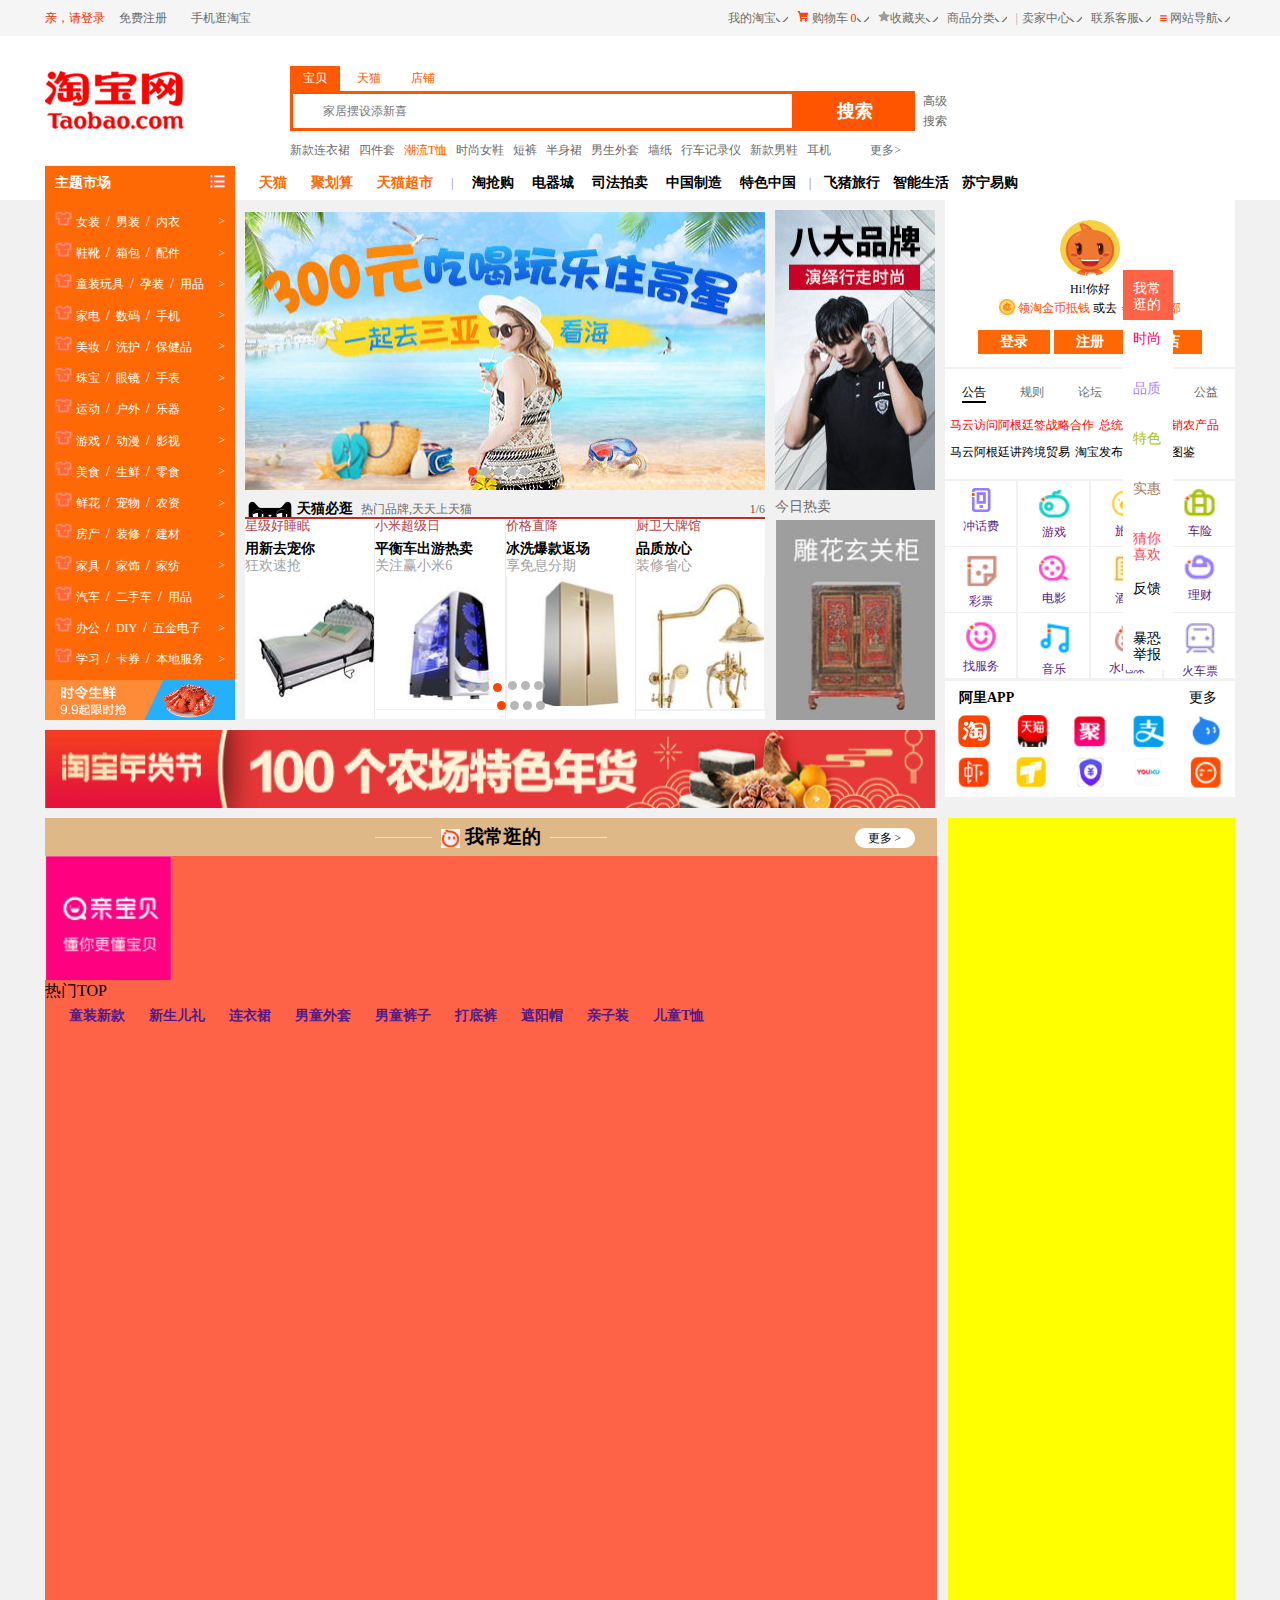
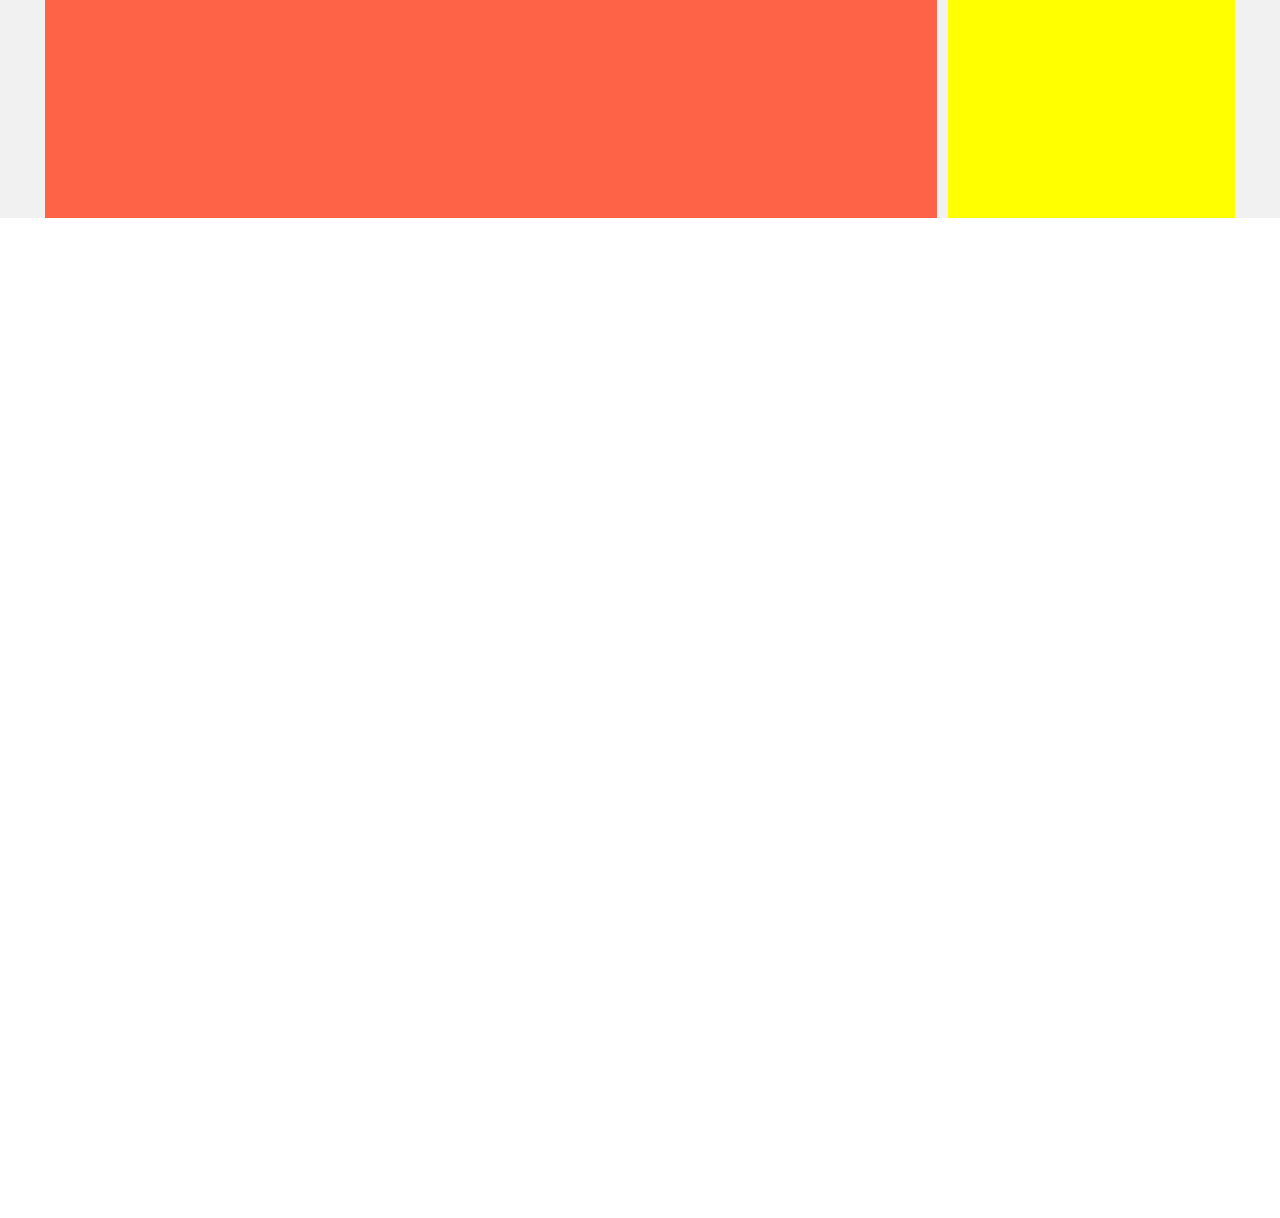
==== index.html @ 2e5c2750 "8.25更改" ====
<!DOCTYPE html>
<html lang="en">

<head>
    <meta charset="UTF-8">
    <meta content="IE=edge" http-equiv="X-UA-Compatible">
    <meta content="width=device-width, initial-scale=1.0" name="viewport">
    <title>淘宝</title>
    <link href="./css/reset.css" rel="stylesheet">
    <link href="./css/index.css" rel="stylesheet">
</head>

<body>
<!-- 头部 -->
<header>
    <!-- 上面部分 -->
    <nav class="header-top">
        <div class="main h-top">
            <div class="h-t-left">
                <a href="">
                    亲，请登录
                </a>
                <a href="">免费注册</a>
                <a href="">手机逛淘宝</a>
            </div>
            <div class="h-t-right">
                <a href="">我的淘宝<i></i></a>
                <a href="">
                    <span><img alt="" src="./images/nav-cart.png"></span>
                    购物车
                    <span class="quantity">0</span><i></i></a>
                <a href=""><span><img alt="" src="./images/nav-start.png"></span>收藏夹<i></i></a>
                <a href="">商品分类<i></i></a>
                <span>|</span>
                <a href="">卖家中心<i></i></a>
                <a href="">联系客服<i></i></a>
                <a href="">
                    <span><img alt="" src="./images/nav-ham.png"></span>
                    网站导航<i></i></a>
            </div>
        </div>
    </nav>
    <!-- 下边部分 -->
    <nav class="header-bottom">
        <div class="main h-bottom">
            <!-- 上边logo和搜索框 -->
            <div class="b-top">
                <!-- logo -->
                <div class="h-b-t-logo">
                    <h1>
                        <a href="#">
                            <img alt="" src="./images/logo.png">
                        </a>
                    </h1>
                </div>
                <!-- 搜索框 -->
                <div class="search">
                    <div class="search-top">
                        <a href="">宝贝</a>
                        <a href="">天猫</a>
                        <a href="">店铺</a>
                    </div>
                    <div class="search-middle">
                        <form action="">
                            <input name="text" placeholder="家居摆设添新喜" type="text">
                            <input name="btn" type="submit" value="搜索">
                        </form>
                        <a href="">高级搜索</a>
                    </div>
                    <!-- 快捷搜索 -->
                    <div class="search-bottom">
                        <a href="">新款连衣裙</a>
                        <a href="">四件套</a>
                        <a href="">潮流T恤</a>
                        <a href="">时尚女鞋</a>
                        <a href="">短裤</a>
                        <a href="">半身裙</a>
                        <a href="">男生外套</a>
                        <a href="">墙纸</a>
                        <a href="">行车记录仪</a>
                        <a href="">新款男鞋</a>
                        <a href="">耳机</a>
                        <a href="">更多&gt;</a>
                    </div>

                </div>
            </div>
            <!-- 分类 -->
            <div class="classify">
                <div class="theme">
                    <h2>主题市场</h2>
                    <span><img alt="" src="./images/menu-item-ham.png"></span>
                </div>
                <ul>
                    <li>天猫</li>
                    <li>聚划算</li>
                    <li>天猫超市</li>
                </ul>
                <ul>
                    <li class="stand">|</li>
                    <li>淘抢购</li>
                    <li>电器城</li>
                    <li>司法拍卖</li>
                    <li>中国制造</li>
                    <li>特色中国</li>
                </ul>
                <ul>
                    <li class="stand">|</li>
                    <li>飞猪旅行</li>
                    <li>智能生活</li>
                    <li>苏宁易购</li>
                </ul>
            </div>
        </div>
    </nav>
</header>
<!-- 主体内容 -->
<div class="container">
    <div class="main">
        <!-- 第一大块 -->
        <div class="container1">
            <!-- 左边 -->
            <div class="container1-left">
                <div class="container-left-top">
                    <div class="quickNavigation">
                        <ul>
                            <li>
                                <div>
                                    <img alt="" src="./images/menu-item-icon.png">
                                    <a href="">女装</a>
                                    <span>/</span>
                                    <a href="">男装</a>
                                    <span>/</span>
                                    <a href="">内衣</a>
                                </div>
                                <a href="">&gt;</a>
                            </li>
                            <li>
                                <div><img alt="" src="./images/menu-item-icon.png">
                                    <a href="">鞋靴</a>
                                    <span>/</span>
                                    <a href="">箱包</a>
                                    <span>/</span>
                                    <a href="">配件</a>
                                </div>
                                <a href="">&gt;</a>
                            </li>
                            <li>
                                <div>
                                    <img alt="" src="./images/menu-item-icon.png">
                                    <a href="">童装玩具</a>
                                    <span>/</span>
                                    <a href="">孕装</a>
                                    <span>/</span>
                                    <a href="">用品</a>
                                </div>
                                <a href="">&gt;</a>
                            </li>
                            <li>
                                <div>
                                    <img alt="" src="./images/menu-item-icon.png">
                                    <a href="">家电</a>
                                    <span>/</span>
                                    <a href="">数码</a>
                                    <span>/</span>
                                    <a href="">手机</a>
                                </div>
                                <a href="">&gt;</a>
                            </li>
                            <li>
                                <div>
                                    <img alt="" src="./images/menu-item-icon.png">
                                    <a href="">美妆</a>
                                    <span>/</span>
                                    <a href="">洗护</a>
                                    <span>/</span>
                                    <a href="">保健品</a>
                                </div>
                                <a href="">&gt;</a>
                            </li>
                            <li>
                                <div>
                                    <img alt="" src="./images/menu-item-icon.png">
                                    <a href="">珠宝</a>
                                    <span>/</span>
                                    <a href="">眼镜</a>
                                    <span>/</span>
                                    <a href="">手表</a>
                                </div>
                                <a href="">&gt;</a>
                            </li>
                            <li>
                                <div>
                                    <img alt="" src="./images/menu-item-icon.png">
                                    <a href="">运动</a>
                                    <span>/</span>
                                    <a href="">户外</a>
                                    <span>/</span>
                                    <a href="">乐器</a>
                                </div>
                                <a href="">&gt;</a>
                            </li>
                            <li>
                                <div>
                                    <img alt="" src="./images/menu-item-icon.png">
                                    <a href="">游戏</a>
                                    <span>/</span>
                                    <a href="">动漫</a>
                                    <span>/</span>
                                    <a href="">影视</a>
                                </div>
                                <a href="">&gt;</a>
                            </li>
                            <li>
                                <div>
                                    <img alt="" src="./images/menu-item-icon.png">
                                    <a href="">美食</a>
                                    <span>/</span>
                                    <a href="">生鲜</a>
                                    <span>/</span>
                                    <a href="">零食</a>
                                </div>
                                <a href="">&gt;</a>
                            </li>
                            <li>
                                <div>
                                    <img alt="" src="./images/menu-item-icon.png">
                                    <a href="">鲜花</a>
                                    <span>/</span>
                                    <a href="">宠物</a>
                                    <span>/</span>
                                    <a href="">农资</a>
                                </div>
                                <a href="">&gt;</a>
                            </li>
                            <li>
                                <div>
                                    <img alt="" src="./images/menu-item-icon.png">
                                    <a href="">房产</a>
                                    <span>/</span>
                                    <a href="">装修</a>
                                    <span>/</span>
                                    <a href="">建材</a>
                                </div>
                                <a href="">&gt;</a>
                            </li>
                            <li>
                                <div>
                                    <img alt="" src="./images/menu-item-icon.png">
                                    <a href="">家具</a>
                                    <span>/</span>
                                    <a href="">家饰</a>
                                    <span>/</span>
                                    <a href="">家纺</a>
                                </div>
                                <a href="">&gt;</a>
                            </li>
                            <li>
                                <div>
                                    <img alt="" src="./images/menu-item-icon.png">
                                    <a href="">汽车</a>
                                    <span>/</span>
                                    <a href="">二手车</a>
                                    <span>/</span>
                                    <a href="">用品</a>
                                </div>
                                <a href="">&gt;</a>
                            </li>
                            <li>
                                <div>
                                    <img alt="" src="./images/menu-item-icon.png">
                                    <a href="">办公</a>
                                    <span>/</span>
                                    <a href="">DIY</a>
                                    <span>/</span>
                                    <a href="">五金电子</a>
                                </div>
                                <a href="">&gt;</a>
                            </li>
                            <li>
                                <div>
                                    <img alt="" src="./images/menu-item-icon.png">
                                    <a href="">学习</a>
                                    <span>/</span>
                                    <a href="">卡券</a>
                                    <span>/</span>
                                    <a href="">本地服务</a>
                                </div>
                                <a href="">&gt;</a>
                            </li>

                        </ul>
                        <div>
                            <a href=""><img alt="" src="images/menu-bottom.png"></a>
                        </div>
                    </div>
                    <!-- 左边的轮播一大块 -->
                    <div class="c-l-t-right">
                        <!-- <div class="box1"> -->
                        <div class="carousel">
                            <a href=""><img alt="" src="./images/lunbo.png"></a>
                        </div>
                        <div class="tu1">
                            <a href="">
                                <img alt="" src="./images/tu1.png">
                            </a>
                        </div>
                        <!-- </div> -->
                        <!-- 天猫必逛 -->
                        <div class="tianmaotuijian">
                            <div class="tuijian-title">
                                <img alt="" src="./images/tianCat.gif">
                                <span>天猫必逛</span>
                                <span>热门品牌,天天上天猫</span>
                                <strong><i>1</i>/6</strong>
                            </div>
                            <ul class="ul1">
                                <li>
                                    <a href="">
                                        <div>

                                            <h3>星级好睡眠</h3>
                                            <p>用新去宠你</p>
                                            <p>狂欢速抢</p>
                                        </div>
                                        <img alt="" src="./images/lALPDhJzxUJcq6XMg8yB_129_131.png">
                                    </a>
                                </li>
                                <li>
                                    <a href="">
                                        <div>

                                            <h3>小米超级日</h3>
                                            <p>平衡车出游热卖</p>
                                            <p>关注赢小米6</p>
                                        </div>
                                        <img alt="" src="./images/lALPDhJzxUKKl0DMhsyB_129_134.png">
                                    </a>
                                </li>
                                <li>
                                    <a href="">
                                        <div>

                                            <h3>价格直降</h3>
                                            <p>冰洗爆款返场</p>
                                            <p>享免息分期</p>
                                        </div>
                                        <img alt="" src="./images/lALPDgfLSVRHyeHMg8yB_129_131.png">
                                    </a>
                                </li>
                                <li>
                                    <a href="">
                                        <div>

                                            <h3>厨卫大牌馆</h3>
                                            <p>品质放心</p>
                                            <p>装修省心</p>
                                        </div>
                                        <img alt="" src="./images/lALPDgtYx_kNZsfMh8yB_129_135.png">
                                    </a>
                                </li>
                            </ul>
                            <ul class="ul2">
                                <li></li>
                                <li></li>
                                <li></li>
                                <li></li>
                            </ul>
                        </div>
                        <!-- 今日热卖 -->
                        <div class="hot-sale">
                            <h3>今日热卖</h3>
                            <a href="">
                                <img alt="" src="./images/tu2.png">
                            </a>
                        </div>
                    </div>

                </div>
                <div class="tu3">
                    <a href="">
                        <img alt="" src="./images/taobao-year.png">
                    </a>
                </div>
            </div>
            <!-- 右边 -->
            <div class="container1-right">
                <!-- 登录注册 -->
                <div class="member">
                    <div class="avatar-wrapper">
                        <a class="member-home" href="">
                            <img alt="" src="./images/login-header.png">
                        </a>
                    </div>
                    <span class="member-nick-info">
                            Hi!<strong class="member-nick">你好</strong>
                        </span>
                    <p class="member-tjb">
                        <a class="h" href="">
                            <span class="tbh-icon"><img alt="" src="./images/gold-money.png"></span>领淘金币抵钱
                        </a>
                        <span>或去</span>
                        <a class="h club" href="//vip.taobao.com">会员俱乐部</a>
                    </p>
                    <div class="member-ft">
                        <a href="">登录</a>
                        <a href="">注册</a>
                        <a href="">开店</a>
                    </div>
                </div>
                <!-- 公告 -->
                <div class="tbh-notice">
                    <ul>
                        <li><a href="">公告</a></li>
                        <li><a href="">规则</a></li>
                        <li><a href="">论坛</a></li>
                        <li><a href="">安全</a></li>
                        <li><a href="">公益</a></li>
                    </ul>
                    <p><a href="">马云访问阿根廷签战略合作</a><a href="">总统里亲自推销农产品</a></p>
                    <p><a href="">马云阿根廷讲跨境贸易</a><a href="">淘宝发布空巢青年图鉴</a></p>
                </div>
                <!-- 快捷图标 -->
                <div>
                    <ul class="conve-list">
                        <li>
                            <a href="">
                                <img alt="" src="./images/phone.png">
                                <p>冲话费</p>
                            </a>
                        </li>
                        <li>
                            <a href="">
                                <img alt="" src="./images/lALPD4BhuYreDAMeIw_35_30.png">
                                <p>游戏</p>
                            </a>
                        </li>
                        <li>
                            <a href="">
                                <img alt="" src="./images/lALPD2eDQwl3XsodIg_34_29.png">
                                <p>旅游</p>
                            </a>
                        </li>
                        <li>
                            <a href="">
                                <img alt="" src="./images/lALPD3IrvvfGVM0dIg_34_29.png">
                                <p>车险</p>
                            </a>
                        </li>
                        <li>
                            <a href="">
                                <img alt="" src="./images/lALPD2eDQwlwjAIhIA_32_33.png">
                                <p>彩票</p>
                            </a>
                        </li>
                        <li>
                            <a href="">
                                <img alt="" src="./images/lALPD26eQFMEXsgeIw_35_30.png">
                                <p>电影</p>
                            </a>
                        </li>
                        <li>
                            <a href="">
                                <img alt="" src="./images/lALPD2sQwa45VMweHA_28_30.png">
                                <p>酒店</p>
                            </a>
                        </li>
                        <li>
                            <a href="">
                                <img alt="" src="./images/lALPD3W5PZyKjAUbIQ_33_27.png">
                                <p>理财</p>
                            </a>
                        </li>
                        <li>
                            <a href="">
                                <img alt="" src="./images/lALPD3zUOuYeXskgIQ_33_32.png">
                                <p>找服务</p>
                            </a>
                        </li>
                        <li>
                            <a href="">
                                <img alt="" src="./images/lALPD3zUOuYZ1MsjIA_32_35.png">
                                <p>音乐</p>
                            </a>
                        </li>
                        <li>
                            <a href="">
                                <img alt="" src="./images/lALPD2eDQwlwjAQiGQ_25_34.png">
                                <p>水电煤</p>
                            </a>
                        </li>
                        <li>
                            <a href="">
                                <img alt="" src="./images/lALPD3W5PZ99vUslIg_34_37.png">
                                <p>火车票</p>
                            </a>
                        </li>
                    </ul>
                    <!-- </div> -->
                    <div class="ali-app">
                        <div class="ali-app-title">
                            <h3>阿里APP</h3>
                            <a href="">更多</a>
                        </div>
                        <ul>
                            <li><a href=""><img alt="" src="./images/app-logo.png"></a></li>
                            <li><a href=""><img alt="" src="./images/lALPD3lGvEQ9aYIoLA_44_40.png"></a></li>
                            <li><a href=""><img alt="" src="./images/lALPD2sQwbEle0srKg_42_43.png"></a></li>
                            <li><a href=""><img alt="" src="./images/lALPD4PvODKSdrIpKw_43_41.png"></a></li>
                            <li><a href=""><img alt="" src="./images/lALPD3W5PZ926YUoKQ_41_40.png"></a></li>
                            <li><a href=""><img alt="" src="./images/lALPD2eDQwxe-00sKw_43_44.png"></a></li>
                            <li><a href=""><img alt="" src="./images/lALPD4BhuY3L9rQrLA_44_43.png"></a></li>
                            <li><a href=""><img alt="" src="./images/lALPD3zUOukD6YQsMQ_49_44.png"></a></li>
                            <li><a href=""><img alt="" src="./images/lALPD3Irvvqye04vMA_48_47.png"></a></li>
                            <li><a href=""><img alt="" src="./images/lALPD26eQFXrdrUqKw_43_42.png"></a></li>
                        </ul>

                    </div>
                </div>
            </div>
        </div>
        <!-- 第二大块 -->
        <div class="container2">
            <!-- 左边 -->
            <div class="conainer2-left">
                <!-- 第一小块 -->
                <div class="patch1">
                    <!-- 头部 -->
                    <div class="container2-title">
                        <h3><img alt="" src="./images/i-shopping-icon.png">
                            我常逛的
                        </h3><a href="">更多<span>&gt;</span></a>
                    </div>
                    <!-- 分类 -->
                    <div class="classify">
                        <div>
                            <!-- 左边 -->
                            <div class="classif-left">
                                <div><a href=""><img alt="" src="images/lALPD3lGvESQNqd8fg_126_124.png"></a></div>
                                <div>
                                    <h3>热门TOP</h3>
                                    <ul>
                                        <li><a href="">童装新款</a></li>
                                        <li><a href="">新生儿礼</a></li>
                                        <li><a href="">连衣裙</a></li>
                                        <li><a href="">男童外套</a></li>
                                        <li><a href="">男童裤子</a></li>
                                        <li><a href="">打底裤</a></li>
                                        <li><a href="">遮阳帽</a></li>
                                        <li><a href="">亲子装</a></li>
                                        <li><a href="">儿童T恤</a></li>
                                        <li><a href=""></a></li>
                                    </ul>
                                </div>
                            </div>
                        </div>
                        <div></div>
                        <div></div>
                        <div></div>
                    </div>
                </div>
            </div>
            <div class="container2-right">

            </div>
        </div>
    </div>
</div>
<!-- 页尾 -->
<footer>
    <div class="main">

    </div>
</footer>
<ul class="sticky">
    <li><a href="">我常逛的</a>
    </li>
    <li><a href="">时尚</a>
    </li>
    <li><a href="">品质</a>
    </li>
    <li><a href="">特色</a>
    </li>
    <li><a href="">实惠</a>
    </li>
    <li><a href="">猜你喜欢</a>
    </li>
    <li><a href="">反馈</a>
    </li>
    <li><a href="">暴恐举报</a>
    </li>
</ul>
</body>

</html>
---- css/index.css ----
/* 通用样式 */
.main {
    width: 1190px;
    margin: auto;
}

a {
    text-decoration: none;
}

input {
    margin: 0;
    padding: 0;
}

input:focus {
    outline: none;
    border: 0;
}

/* -----------------------------头部开始------------------------- */
header {
    width: 100%;
    height: 200px;
    /* background-color: tomato; */
}

/* 头部导航中的上面部分 */
header .header-top {
    width: 100%;
    height: 36px;
    background-color: #f5f5f5;
    /* 下边框 */
    /* border-bottom: 1px solid; */
    box-sizing: border-box;
}

header .header-top .h-top {
    display: flex;
    justify-content: space-between;
    /* align-items: center; */
}

/* 左边 */
header .header-top .h-top .h-t-left {
    height: 36px;
}

header .header-top .h-top a {
    display: inline-block;
    height: 36px;
    line-height: 36px;
    color: #6c6c6c;
    font-size: 12px;
}

header .header-top .h-top .h-t-left > a:nth-of-type(1) {
    color: #f22e00;
    padding-right: 10px;
}

header .header-top .h-top .h-t-left > a:nth-of-type(2) {
    padding-right: 20px;
}

/* 右边 */
.h-t-right > a {
    /* clear: both; */
    margin-right: 5px;
}

.h-t-right a > i {
    /* padding-right: 15px; */
    display: inline-block;
    width: 9px;
    height: 6px;
    position: relative;
    overflow: hidden;
    padding-left: 3px;

}

.h-t-right a > i::after {
    content: '◇';
    display: inline-block;
    font-size: 22px;
    position: absolute;
    right: -2px;
    top: -19px;
}

.h-t-right > span {
    font-size: 12px;
    color: #a8a4a4;
}

.quantity {
    color: #f22e00;
}

/* 下边部分 */
.header-bottom {
    width: 100%;
    height: 164px;
    background-color: #fff;
}

/* 上边logo和搜索框 */
.b-top {
    height: 130px;
    width: 100%;
    display: flex;
    align-items: center;
}

.h-b-t-logo {
    margin-right: 104px;

}

.h-b-t-logo > h1 {
    font-size: 0;
}

/* 搜索框 */
.search {
    padding-top: 30px;
    height: 100%;
    box-sizing: border-box;
}

/* 分类 */
.search-top > a {
    display: inline-block;
    width: 50px;
    height: 25px;
    color: #ff5902;
    font-size: 12px;
    text-align: center;
    line-height: 25px;
}

.search-top > a:first-child {
    background-color: #ff5902;
    color: #fff;
}

.search-middle {
    display: flex;
    margin-bottom: 10px;
}

.search-middle > form {
    width: 625px;
    height: 40px;
    box-sizing: border-box;
    display: flex;
}

.search-middle > form > input:first-of-type {
    width: 505px;
    height: 40px;
    border: 3px solid #ff5500;
    box-sizing: border-box;
    padding: 0 50px 0 30px;
    font-size: 12px;

}

.search-middle form > input:last-of-type {
    width: 120px;
    height: 40px;
    background-color: #ff5500;
    border: none;
    color: #fff;
    font-size: 18px;
    font-weight: bold;
}

.search-middle > a {
    width: 40px;
    height: 40px;
    display: inline-block;
    text-align: center;
    line-height: 20px;
    color: #6c6c6c;
    font-size: 12px;
    padding: 0 3px;
    box-sizing: border-box;
}

/* 快捷搜索 */
.search-bottom {
    width: 625px;

}

.search-bottom > a {
    font-size: 12px;
    margin-right: 5px;
    color: #6c6c6c;

}

.search-bottom > a:nth-child(3) {
    color: #ff5500;
}

.search-bottom > a:last-child {
    margin-left: 30px;
    margin-right: 0;

}

/* 分类 */
.classify {
    height: 34px;
    display: flex;
}

.classify ul {
    display: flex;
    line-height: 34px;
    font-size: 14px;
    font-weight: bold;

}

.theme {
    height: 100%;
    width: 190px;
    background-color: #ff6905;
    display: flex;
    justify-content: space-between;
    padding: 0 10px;
    box-sizing: border-box;
    line-height: 34px;
}

.theme > h2 {
    color: #fff;
    font-size: 14px;
    font-weight: bold;
}

.classify ul:first-of-type > li {
    color: #ff6905;
    font-size: 14px;
    font-weight: bold;
    margin-left: 24px;
    /* line-height: 34px; */
}

.classify ul:nth-of-type(2) > li {
    margin-left: 18px;
}

.stand {
    font-size: 12px;
    color: #a8a4a4;
}

.classify ul:nth-of-type(3) > li {
    margin-left: 13px;
}

/* -----------------------------头部结束------------------------- */


/* -----------------------------主体内容开始------------------------- */
.container {
    width: 100%;
    height: 100%;
    background-color: #f1f1f1;

}

/* 第一大块 */
.container1 {
    width: 100%;
    /* background-color: tomato; */
    height: 608px;
    display: flex;
    justify-content: space-between;
    margin-bottom: 10px;

}

.container-left-top {
    width: 100%;
    display: flex;
}

/* 左边 */
.container1-left {
    /* margin-right: 10px; */
    box-sizing: border-box;
    width: 900px;
    height: 100%;
    /* background-color: blanchedalmond; */
}

/* 左边上面一大块  */
/* 左边快捷导航 */
.quickNavigation {
    width: 190px;
    height: 520px;
}

.quickNavigation > ul {
    height: 480px;
    width: 100%;
    display: flex;
    flex-direction: column;
    justify-content: space-evenly;
    background-color: #ff6905;

}

.quickNavigation > ul li {
    width: 100%;
    height: 20px;
    line-height: 20px;
    padding: 0 10px;
    display: flex;
    justify-content: space-between;
    align-items: center;
    box-sizing: border-box;

}

.quickNavigation > ul li a {
    color: #fff;
    font-size: 12px;
    line-height: 20px;
}

.quickNavigation > ul li span {
    color: #fff;
    font-size: 14px;
    padding: 0 2px;
}

.quickNavigation > ul li div img {
    line-height: 20px;
}

.quickNavigation > div {
    width: 100%;
    height: 40px;
}

.quickNavigation > div img {
    width: 100%;
    height: 100%;
}

.c-l-t-right {
    padding-top: 10px;
    width: 710px;
    display: flex;
    justify-content: space-evenly;
    align-content: space-between;
    flex-wrap: wrap;
    /* height: ; */
}

/* 轮播图 */
.carousel {
    width: 520px;
    height: 280px;
}

.carousel img {
    width: 520px;
    height: 280px;
}

.tu1 {
    width: 160px;
    height: 280px;
}

.tu1 img {
    width: 100%;
    height: 100%;
}

/* 天猫必逛 */
.tianmaotuijian {
    width: 520px;
    height: 220px;
    position: relative;
    /* background-color: aquamarine; */
}

.tuijian-title {
    border-bottom: 2px solid #c12c26;
    box-sizing: border-box;
    font-size: 12px;
    line-height: 14px;
    color: #6c6c6c;
}

.tuijian-title img {
    vertical-align: bottom;
}

.tuijian-title > span:first-of-type {
    font-size: 14px;
    line-height: 16px;
    color: black;
    font-weight: 600;
    padding-right: 5px;
}

.tuijian-title strong {
    float: right;
    line-height: 19px;
}

.tuijian-title strong > i {
    color: #c12c26;
}

.tianmaotuijian .ul1 {
    width: 100%;
    height: 200px;
    /* background-color: aquamarine; */
    display: flex;
}

.tianmaotuijian .ul1 li {

    flex: 1;
    border-right: 1px solid #ebebeb;
    background-color: #ffffff;
}

.tianmaotuijian .ul1 li > div {
    padding-top: 10px;
    padding-left: 10px;
}

.tianmaotuijian .ul1 li:last-child {
    border-right: 0;
}

.tianmaotuijian .ul1 li a h3 {
    color: #af4147;
    padding-bottom: 10px;
    font-size: 13px;
}

.tianmaotuijian .ul1 li a p:nth-of-type(1) {
    font-size: 14px;
    color: black;
    font-weight: 600;
}

.tianmaotuijian .ul1 li a p:nth-of-type(2) {
    font-size: 14px;
    line-height: 20px;
    color: #a1a1a1;
}

.ul2 {
    display: flex;
    position: absolute;
    bottom: 10px;
    left: 48%;
}

.ul2 > li {
    width: 9px;
    height: 9px;
    background-color: #b7b7b7;
    border-radius: 50%;
    margin: 0 2px;
}

.ul2 > li:first-child {
    background-color: #ff4400;
}

.hot-sale {
    width: 160px;
    height: 220px;
    /* background-color: yellow; */
}

.hot-sale h3 {
    font-size: 14px;
    color: #6c6c6c;
    margin-bottom: 6px;
}

.hot-sale img {
    width: 160px;
    height: 200px;
}

.tu3 {
    margin-top: 10px;
    height: 78px;
    width: 890px;
}

.tu3 > a img {
    font-size: 0;
    height: 100%;
    width: 890px;
}

/* 右边 */
.container-right {
    margin-top: 10px;
    width: 290px;
    height: 100%;
}

.member {
    width: 100%;
    height: 167px;
    background-color: #fff;
    display: flex;
    flex-direction: column;
    align-items: center;
    padding-top: 20px;
    box-sizing: border-box;
}

.avatar-wrapper {
    width: 60px;
    height: 60px;
    overflow: hidden;
    border-radius: 50%;
    margin-bottom: 5px;
}

.member-nick-info {
    display: block;
    height: 17px;
    line-height: 17px;
    font-size: 12px;
}

.member-nick {
    font-weight: 400;
}

.member-tjb {
    height: 17px;
    line-height: 17px;
}

.member-tjb .h {
    font-size: 12px;
    color: #ff5000;
}

.tbh-icon {
    line-height: 17px;
    vertical-align: middle;
    padding-right: 3px;
}

.member-tjb > span {
    font-size: 12px;
}

/* 登录注册按钮 */
.member-ft {
    height: 40px;
    overflow: hidden;
    margin-top: 15px;
}

.member-ft > a {
    width: 72px;
    background-color: #ff6704;
    display: inline-block;
    height: 24px;
    text-align: center;
    line-height: 24px;
    font-size: 14px;
    color: #fff;
    font-weight: bold;
}

.tbh-notice {
    margin: 2px 0;
    width: 100%;
    background-color: #fff;
    height: 110px;
    box-sizing: border-box;

}

.tbh-notice ul {
    height: 24px;
    overflow: hidden;
    display: flex;
    justify-content: space-around;
    line-height: 24px;
    padding: 10px 0;
}

.tbh-notice ul a {
    color: #6c6c6c;
    font-size: 12px;
}

.tbh-notice ul li:nth-child(1) {
    border-bottom: 2px solid;

}

.tbh-notice ul li:nth-child(1) > a {
    color: black;
}

.tbh-notice > p {
    width: 100%;
    height: 21px;
    padding: 3px 0;
    overflow: hidden;
}

.tbh-notice > p a {
    font-size: 12px;
    padding-left: 5px;
    color: black;
}

.tbh-notice > p:nth-of-type(1) a {
    color: red;
}

/* .clearfix {
    width: 100%;
    height: 200px;
} */
.conve-list {
    display: flex;
    flex-wrap: wrap;
    box-sizing: border-box;
    margin-bottom: 2px;
}

.conve-list li {
    width: 71px;
    height: 65px;
    box-sizing: border-box;
    margin: 0 2px 1px 0;
    vertical-align: middle;
    background-color: #fff;
}

.conve-list li:nth-child(4),
.conve-list li:nth-child(8),
.conve-list li:nth-child(12) {
    margin-right: 0;
}

.conve-list li > a {
    display: inline-block;
    width: 71px;
    height: 100%;
    text-align: center;
    font-size: 12px;
    /* display: flex; */
    /* vertical-align: middle; */
}

.conve-list li > a img {
    /* margin: auto; */
    padding-top: 7px;

}

.conve-list li > a p {
    line-height: 25px;
}

/* 阿里app */
.ali-app {
    width: 100%;
    height: 116px;
    background-color: #fff;
}

.ali-app-title {
    padding: 10px 18px 10px 14px;
    display: flex;
    justify-content: space-between;
    font-size: 14px;
    font-weight: bold;
}

.ali-app-title > a {
    color: black;
    font-weight: normal;
}

.ali-app > ul {
    display: flex;
    flex-wrap: wrap;
}

.ali-app > ul li {
    width: 58px;
    margin-bottom: 9px;
    /* box-sizing: border-box; */
}

.ali-app > ul li a {
    display: block;
    width: 58px;
    text-align: center;
}

.ali-app > ul li img {
    width: 32px;
    height: 32px;
    vertical-align: middle;
}

/* -----------------------------主体内容结束------------------------- */
/* 固定定位 */
.sticky {
    position: fixed;
    top: 270px;
    right: -43px;
    width: 200px;
    height: 400px;
    float: right;
}

.sticky li {
    width: 50px;
    height: 50px;
    background-color: #fff;
    padding: 10px;
    box-sizing: border-box;
}

.sticky li a {
    font-size: 14px;
    /*color: ;*/
}

.sticky li:first-child {
    background-color: tomato;

}

.sticky li:first-child > a {
    color: #fff;

}

.sticky li:nth-child(2) > a {
    color: #ff0064;
}

.sticky li:nth-child(3) > a {
    color: #b082fb;
}

.sticky li:nth-child(4) > a {
    color: #a8c001;
}

.sticky li:nth-child(5) > a {
    color: #a2745b;
}

.sticky li:nth-child(6) > a {
    color: #ff444f;
}

.sticky li:nth-child(7) > a {
    color: black;
}

.sticky li:nth-child(8) > a {
    color: black;
}


/* 第二大块 */
.container2 {
    width: 100%;
    display: flex;
    height: 1000px;
}

.conainer2-left {
    width: 900px;
    height: 100%;
    background-color: tomato;
    margin-right: 11px;
    box-sizing: border-box;
}

.container2-right {
    width: 290px;
    height: 100%;
    background-color: yellow;
    box-sizing: border-box;
}

/* 第二大块头部共同样式 */
.container2-title {
    height: 38px;
    width: 100%;
    line-height: 38px;
    background-color: burlywood;
    position: relative;
    box-sizing: border-box;
}

.container2-title > h3 {
    text-align: center;
    font-size: 19px;
    font-weight: bold;
    position: relative;
    /* vertical-align: middle; */
    /* display: block; */
}

.container2-title img {
    vertical-align: middle;
}

.container2-title > a {
    width: 60px;
    height: 20px;
    background-color: #fff;
    position: absolute;
    top: 25%;
    right: 22px;
    border-radius: 10px;
    color: black;
    text-align: center;
    font-size: 12px;
    line-height: 20px;
}

.container2-title > a span {
    padding-left: 2px;
}

.container2-title h3::after {
    content: "";
    display: block;
    width: 57px;
    /* height: 1px; */
    border-bottom: 1px solid #e7e7e7;
    position: absolute;
    right: 330px;
    top: 19px;

}

.container2-title h3::before {
    content: "";
    display: block;
    width: 57px;
    /* height: 1px; */
    border-bottom: 1px solid #e7e7e7;
    position: absolute;
    left: 330px;
    top: 19px;

}


/* -----------------------------页尾开始------------------------- */

footer {
    height: 1000px;
}

/* -----------------------------页尾结束------------------------- */
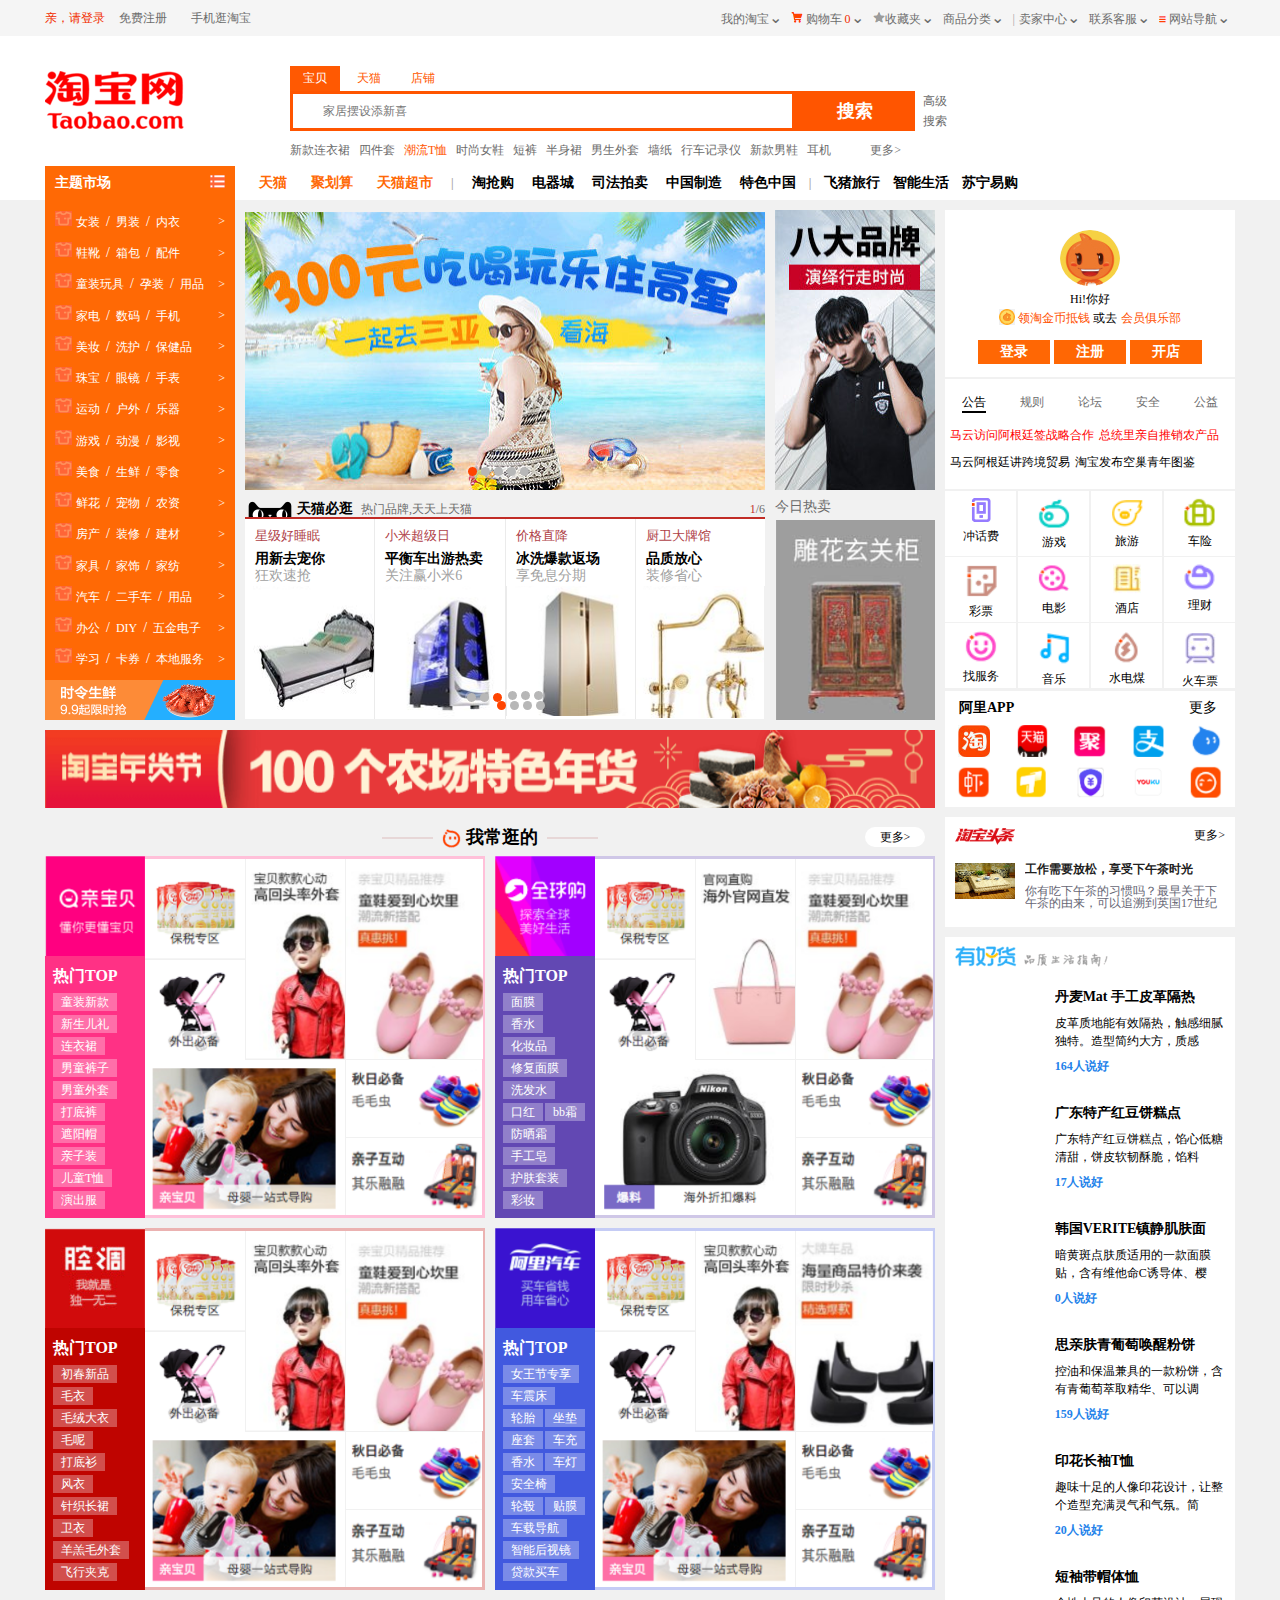
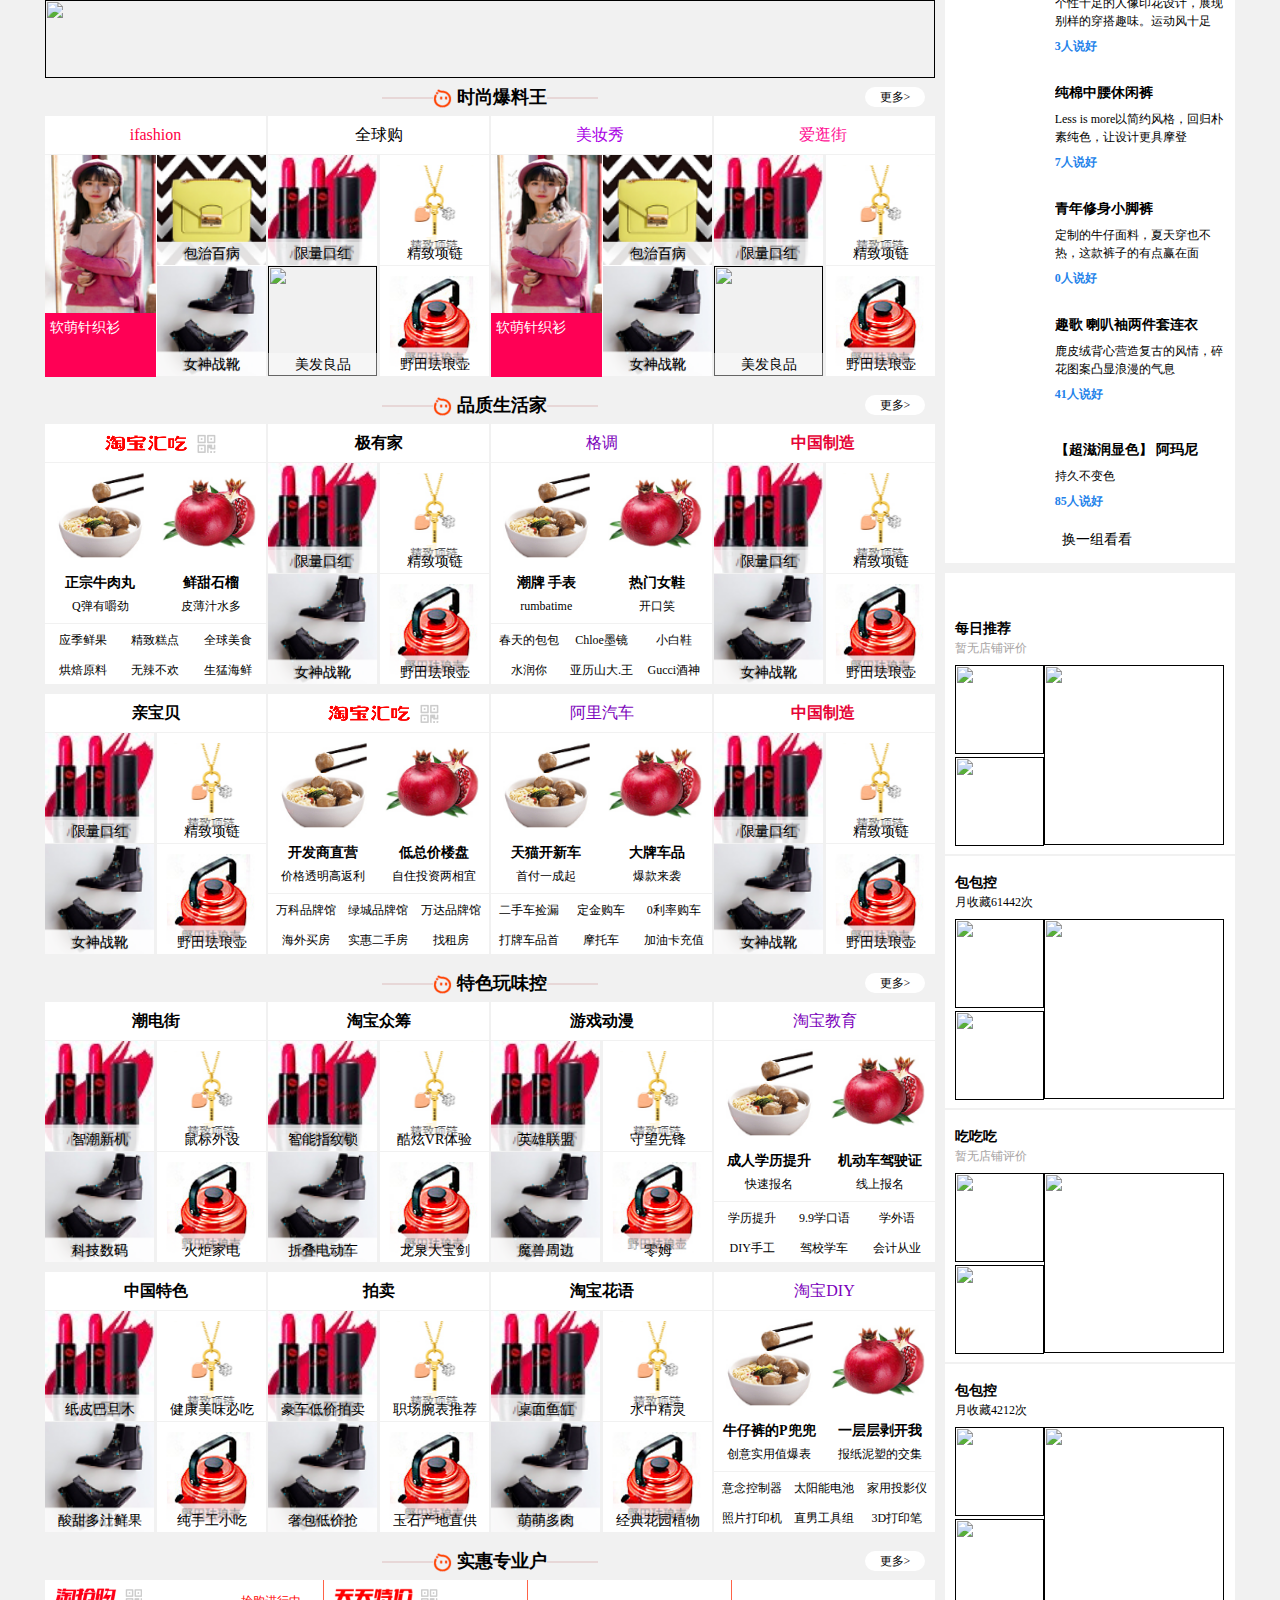
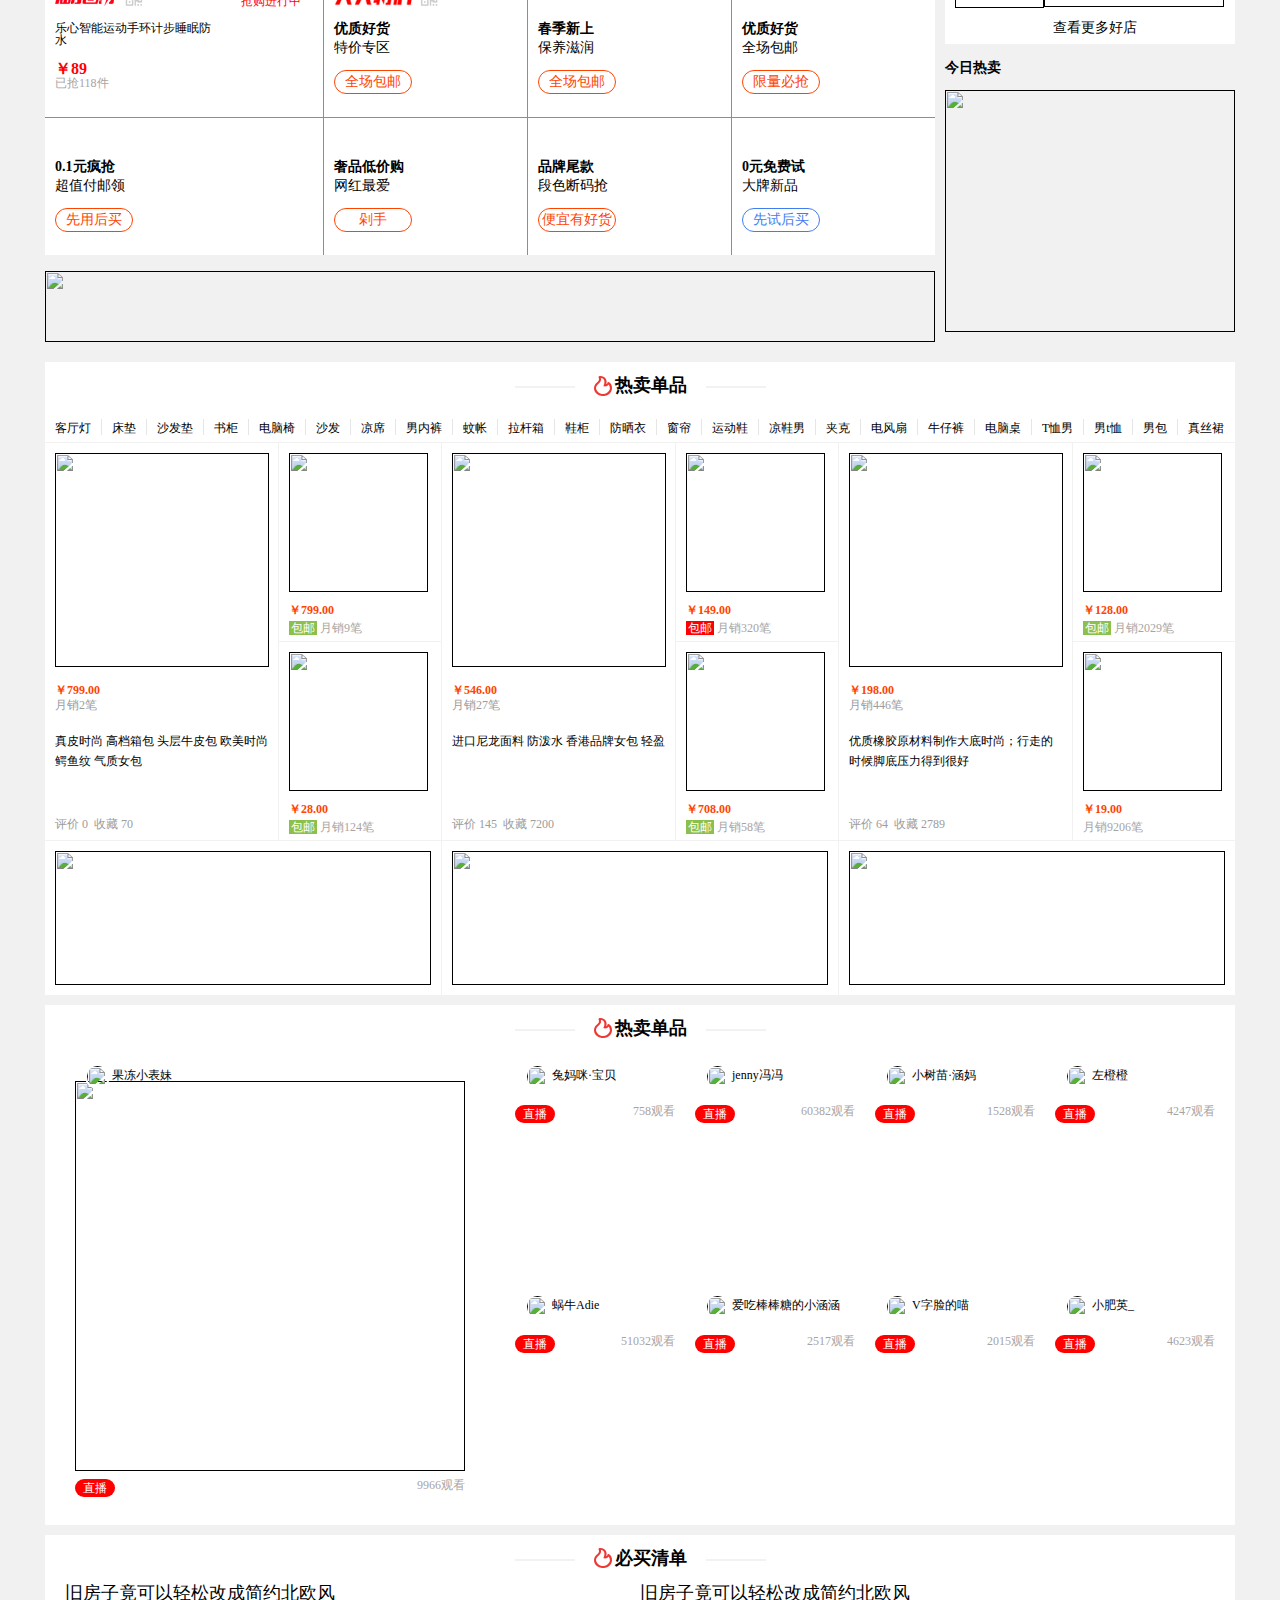
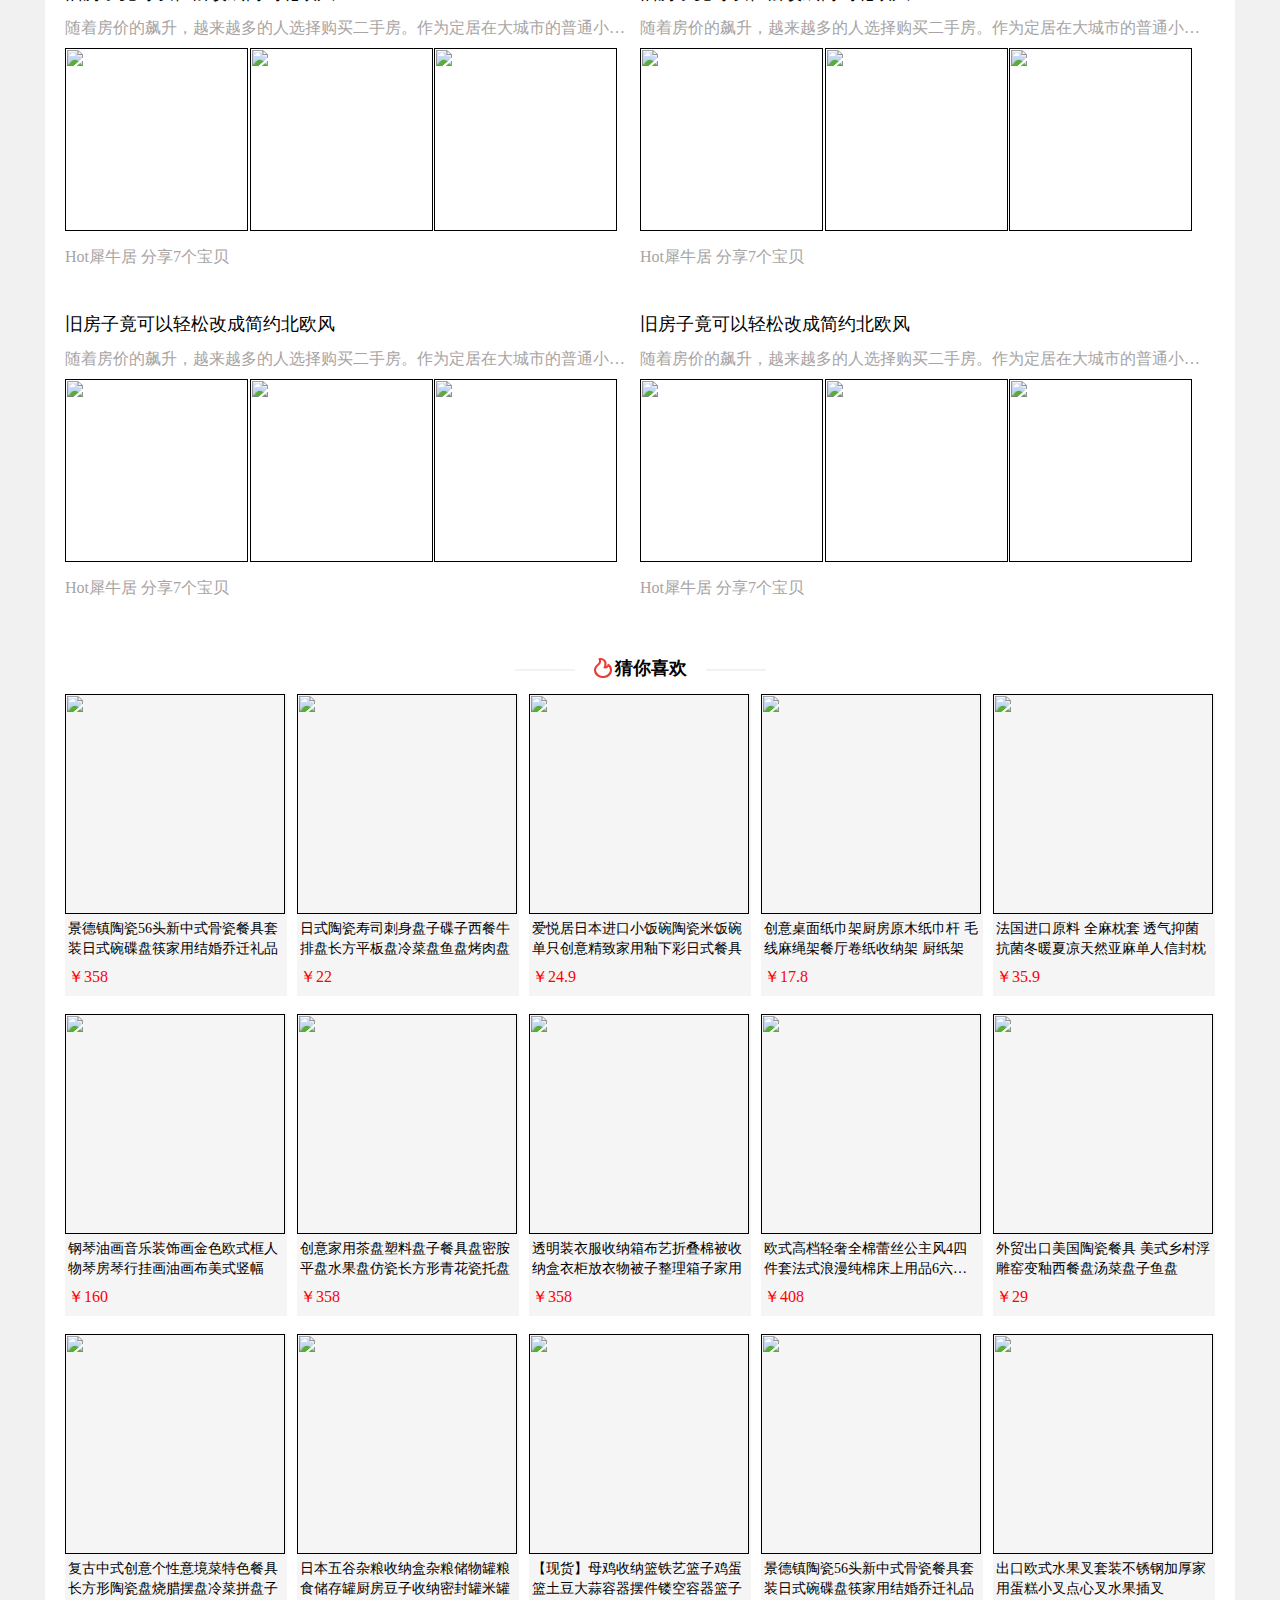
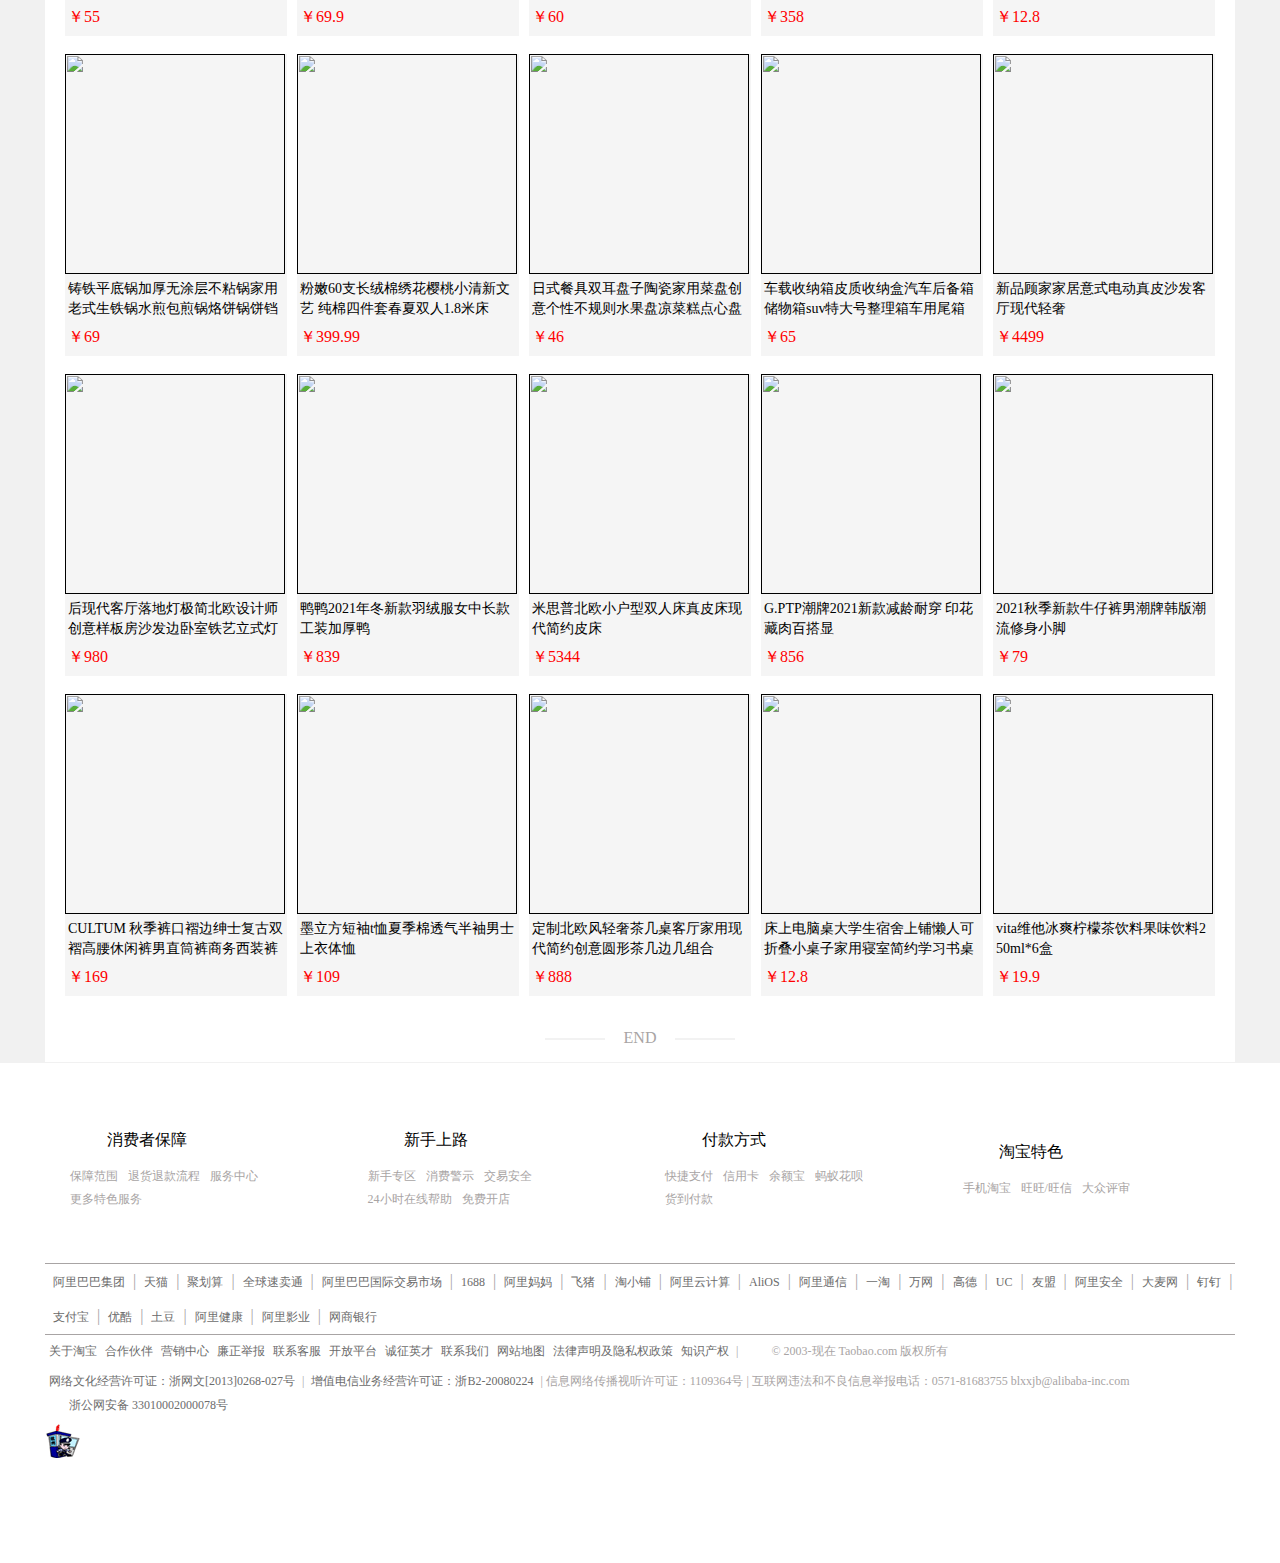
==== commit 2a75dfa9: "更新了lovo文件夹内容" ====
--- a/index.html
+++ b/index.html
@@ -6,6 +6,7 @@
     <meta content="IE=edge" http-equiv="X-UA-Compatible">
     <meta content="width=device-width, initial-scale=1.0" name="viewport">
     <title>淘宝</title>
+    <link rel="stylesheet" href="./图标/iconfont.css">
     <link href="./css/reset.css" rel="stylesheet">
     <link href="./css/index.css" rel="stylesheet">
 </head>
@@ -115,481 +116,2673 @@
     </nav>
 </header>
 <!-- 主体内容 -->
-<div class="container">
-    <div class="main">
-        <!-- 第一大块 -->
-        <div class="container1">
-            <!-- 左边 -->
-            <div class="container1-left">
-                <div class="container-left-top">
-                    <div class="quickNavigation">
+<div class="content">
+    <div class="container">
+
+        <div class="main">
+            <!--第一大块-->
+            <div class="container1">
+                <!-- 左边部分开始 -->
+                <div class="container-left">
+                    <!-- 第一块 -->
+                    <div class="container-one">
+                        <div class="container-left1">
+                            <!-- 主题市场快捷导航开始 -->
+                            <div class="quickNavigation">
+                                <ul>
+                                    <li>
+                                        <div>
+                                            <img alt="" src="./images/menu-item-icon.png">
+                                            <a href="">女装</a>
+                                            <span>/</span>
+                                            <a href="">男装</a>
+                                            <span>/</span>
+                                            <a href="">内衣</a>
+                                        </div>
+                                        <a href="">&gt;</a>
+                                    </li>
+                                    <li>
+                                        <div><img alt="" src="./images/menu-item-icon.png">
+                                            <a href="">鞋靴</a>
+                                            <span>/</span>
+                                            <a href="">箱包</a>
+                                            <span>/</span>
+                                            <a href="">配件</a>
+                                        </div>
+                                        <a href="">&gt;</a>
+                                    </li>
+                                    <li>
+                                        <div>
+                                            <img alt="" src="./images/menu-item-icon.png">
+                                            <a href="">童装玩具</a>
+                                            <span>/</span>
+                                            <a href="">孕装</a>
+                                            <span>/</span>
+                                            <a href="">用品</a>
+                                        </div>
+                                        <a href="">&gt;</a>
+                                    </li>
+                                    <li>
+                                        <div>
+                                            <img alt="" src="./images/menu-item-icon.png">
+                                            <a href="">家电</a>
+                                            <span>/</span>
+                                            <a href="">数码</a>
+                                            <span>/</span>
+                                            <a href="">手机</a>
+                                        </div>
+                                        <a href="">&gt;</a>
+                                    </li>
+                                    <li>
+                                        <div>
+                                            <img alt="" src="./images/menu-item-icon.png">
+                                            <a href="">美妆</a>
+                                            <span>/</span>
+                                            <a href="">洗护</a>
+                                            <span>/</span>
+                                            <a href="">保健品</a>
+                                        </div>
+                                        <a href="">&gt;</a>
+                                    </li>
+                                    <li>
+                                        <div>
+                                            <img alt="" src="./images/menu-item-icon.png">
+                                            <a href="">珠宝</a>
+                                            <span>/</span>
+                                            <a href="">眼镜</a>
+                                            <span>/</span>
+                                            <a href="">手表</a>
+                                        </div>
+                                        <a href="">&gt;</a>
+                                    </li>
+                                    <li>
+                                        <div>
+                                            <img alt="" src="./images/menu-item-icon.png">
+                                            <a href="">运动</a>
+                                            <span>/</span>
+                                            <a href="">户外</a>
+                                            <span>/</span>
+                                            <a href="">乐器</a>
+                                        </div>
+                                        <a href="">&gt;</a>
+                                    </li>
+                                    <li>
+                                        <div>
+                                            <img alt="" src="./images/menu-item-icon.png">
+                                            <a href="">游戏</a>
+                                            <span>/</span>
+                                            <a href="">动漫</a>
+                                            <span>/</span>
+                                            <a href="">影视</a>
+                                        </div>
+                                        <a href="">&gt;</a>
+                                    </li>
+                                    <li>
+                                        <div>
+                                            <img alt="" src="./images/menu-item-icon.png">
+                                            <a href="">美食</a>
+                                            <span>/</span>
+                                            <a href="">生鲜</a>
+                                            <span>/</span>
+                                            <a href="">零食</a>
+                                        </div>
+                                        <a href="">&gt;</a>
+                                    </li>
+                                    <li>
+                                        <div>
+                                            <img alt="" src="./images/menu-item-icon.png">
+                                            <a href="">鲜花</a>
+                                            <span>/</span>
+                                            <a href="">宠物</a>
+                                            <span>/</span>
+                                            <a href="">农资</a>
+                                        </div>
+                                        <a href="">&gt;</a>
+                                    </li>
+                                    <li>
+                                        <div>
+                                            <img alt="" src="./images/menu-item-icon.png">
+                                            <a href="">房产</a>
+                                            <span>/</span>
+                                            <a href="">装修</a>
+                                            <span>/</span>
+                                            <a href="">建材</a>
+                                        </div>
+                                        <a href="">&gt;</a>
+                                    </li>
+                                    <li>
+                                        <div>
+                                            <img alt="" src="./images/menu-item-icon.png">
+                                            <a href="">家具</a>
+                                            <span>/</span>
+                                            <a href="">家饰</a>
+                                            <span>/</span>
+                                            <a href="">家纺</a>
+                                        </div>
+                                        <a href="">&gt;</a>
+                                    </li>
+                                    <li>
+                                        <div>
+                                            <img alt="" src="./images/menu-item-icon.png">
+                                            <a href="">汽车</a>
+                                            <span>/</span>
+                                            <a href="">二手车</a>
+                                            <span>/</span>
+                                            <a href="">用品</a>
+                                        </div>
+                                        <a href="">&gt;</a>
+                                    </li>
+                                    <li>
+                                        <div>
+                                            <img alt="" src="./images/menu-item-icon.png">
+                                            <a href="">办公</a>
+                                            <span>/</span>
+                                            <a href="">DIY</a>
+                                            <span>/</span>
+                                            <a href="">五金电子</a>
+                                        </div>
+                                        <a href="">&gt;</a>
+                                    </li>
+                                    <li>
+                                        <div>
+                                            <img alt="" src="./images/menu-item-icon.png">
+                                            <a href="">学习</a>
+                                            <span>/</span>
+                                            <a href="">卡券</a>
+                                            <span>/</span>
+                                            <a href="">本地服务</a>
+                                        </div>
+                                        <a href="">&gt;</a>
+                                    </li>
+
+                                </ul>
+                                <div>
+                                    <a href=""><img alt="" src="images/menu-bottom.png"></a>
+                                </div>
+                            </div>
+                            <!-- 主题市场快捷导航结束 -->
+                            <!-- 轮播图一大块开始 -->
+                            <div class="c-l-t-right">
+                                <!-- <div class="box1"> -->
+                                <div class="carousel">
+                                    <a href=""><img alt="" src="./images/lunbo.png"></a>
+                                </div>
+                                <div class="tu1">
+                                    <a href="">
+                                        <img alt="" src="./images/tu1.png">
+                                    </a>
+                                </div>
+                                <!-- </div> -->
+                                <!-- 天猫必逛 -->
+                                <div class="tianmaotuijian">
+                                    <div class="tuijian-title">
+                                        <img alt="" src="./images/tianCat.gif">
+                                        <span>天猫必逛</span>
+                                        <span>热门品牌,天天上天猫</span>
+                                        <strong><i>1</i>/6</strong>
+                                    </div>
+                                    <ul class="ul1">
+                                        <li>
+                                            <a href="">
+                                                <div>
+                                                    <h3>星级好睡眠</h3>
+                                                    <p>用新去宠你</p>
+                                                    <p>狂欢速抢</p>
+                                                </div>
+                                                <img alt="" src="./images/lALPDhJzxUJcq6XMg8yB_129_131.png">
+                                            </a>
+                                        </li>
+                                        <li>
+                                            <a href="">
+                                                <div>
+
+                                                    <h3>小米超级日</h3>
+                                                    <p>平衡车出游热卖</p>
+                                                    <p>关注赢小米6</p>
+                                                </div>
+                                                <img alt="" src="./images/lALPDhJzxUKKl0DMhsyB_129_134.png">
+                                            </a>
+                                        </li>
+                                        <li>
+                                            <a href="">
+
+                                                <div>
+                                                    <h3>价格直降</h3>
+                                                    <p>冰洗爆款返场</p>
+                                                    <p>享免息分期</p>
+                                                </div>
+                                                <img alt="" src="./images/lALPDgfLSVRHyeHMg8yB_129_131.png">
+                                            </a>
+                                        </li>
+                                        <li>
+                                            <a href="">
+                                                <div>
+                                                    <h3>厨卫大牌馆</h3>
+                                                    <p>品质放心</p>
+                                                    <p>装修省心</p>
+                                                </div>
+                                                <img alt="" src="./images/lALPDgtYx_kNZsfMh8yB_129_135.png">
+                                            </a>
+                                        </li>
+                                    </ul>
+                                    <ul class="ul2">
+                                        <li></li>
+                                        <li></li>
+                                        <li></li>
+                                        <li></li>
+                                    </ul>
+                                </div>
+                                <!-- 今日热卖 -->
+                                <div class="hot-sale">
+                                    <h3>今日热卖</h3>
+                                    <a href="">
+                                        <img alt="" src="./images/tu2.png">
+                                    </a>
+                                </div>
+                            </div>
+                            <!-- 轮播图一大块结束 -->
+                        </div>
+                        <!-- 第一块下边的图片开始 -->
+                        <div class="tu3">
+                            <a href="">
+                                <img alt="" src="./images/taobao-year.png">
+                            </a>
+                        </div>
+                        <!-- 第一块下边的图片结束 -->
+                        <!-- 第一块结束 -->
+
+                    </div>
+                    <div class="container-2">
+                        <!-- 第二块开始（我常逛的） -->
+                        <!--头部-->
+                        <div class="c2-title">
+                            <h3 id="changguang">
+                                <img src="./images/i-shopping-icon.png" alt="">
+                                我常逛的
+                            </h3>
+                            <a href="">更多&gt;</a>
+                        </div>
+                        <!--内容-->
+                        <div class="c2-content">
+                            <ul class="c2-c-box">
+                                <li class="c2-c-box">
+                                    <!--左边-->
+                                    <div class="c-box-left">
+                                        <div class="box-left-top">
+                                            <a href=""><img src="./images/lALPD3lGvESQNqd8fg_126_124.png" alt=""></a>
+                                        </div>
+                                        <div class="box-left-bottom">
+                                            <h4>热门TOP</h4>
+                                            <ul>
+                                                <li><a href="">童装新款</a></li>
+                                                <li><a href="">新生儿礼</a></li>
+                                                <li><a href="">连衣裙</a></li>
+                                                <li><a href="">男童裤子</a></li>
+                                                <li><a href="">男童外套</a></li>
+                                                <li><a href="">打底裤</a></li>
+                                                <li><a href="">遮阳帽</a></li>
+                                                <li><a href="">亲子装</a></li>
+                                                <li><a href="">儿童T恤</a></li>
+                                                <li><a href="">演出服</a></li>
+                                            </ul>
+                                        </div>
+                                    </div>
+                                    <!--右边-->
+                                    <div class="c-box-right">
+                                        <!--                                    上边-->
+                                        <div class="box-right-top">
+                                            <!--左边 -->
+                                            <div class="box-r-left">
+                                                <!--保税专区-->
+                                                <div>
+                                                    <a href=""><img src="./images/lALPD4d8tte3N8x7eg_122_123.png"
+                                                                    alt=""></a>
+                                                </div>
+                                                <!--外出必备-->
+                                                <div>
+                                                    <a href="">
+                                                        <img src="./images/lALPD3zUOulkSA17eg_122_123.png" alt="">
+                                                    </a>
+                                                </div>
+                                            </div>
+                                            <!--中间-->
+                                            <div class="box-r-center">
+                                                <a href="">
+                                                    <img src="./images/lALPD4d8tte2vrjM-Ho_122_248.png" alt="">
+                                                </a>
+                                            </div>
+                                            <!--右边-->
+                                            <div class="box-r-right">
+                                                <a href="">
+                                                    <img src="./images/lALPD4PvODLwt8nM9syn_167_246.png" alt="">
+                                                </a>
+                                            </div>
+                                        </div>
+                                        <!--下边-->
+                                        <div class="box-right-bottom">
+                                            <!--                                        左边-->
+                                            <div class="r-b-left">
+                                                <a href="">
+                                                    <img src="./images/lALPD2sQwbGDyA_Mwcz2_246_193.png" alt="">
+                                                </a>
+                                            </div>
+                                            <!--                                        右边-->
+                                            <div class="r-b-right">
+                                                <div><a href=""><img src="./images/lALPD26eQFZJPrtXzJs_155_87.png"
+                                                                     alt=""></a>
+                                                </div>
+                                                <div><a href=""><img src="./images/lALPD3W5PZ_Wt8tPzJo_154_79.png"
+                                                                     alt=""></a>
+                                                </div>
+                                            </div>
+                                        </div>
+                                    </div>
+                                </li>
+                                <li class="c2-c-box">
+                                    <!--左边-->
+                                    <div class="c-box-left">
+                                        <div class="box-left-top">
+                                            <a href=""><img src="./images/lALPD3lGvESNNsZ9fQ_125_125.png" alt=""></a>
+                                        </div>
+                                        <div class="box-left-bottom">
+                                            <h4>热门TOP</h4>
+                                            <ul>
+                                                <li><a href="">面膜</a></li>
+                                                <li><a href="">香水</a></li>
+                                                <li><a href="">化妆品</a></li>
+                                                <li><a href="">修复面膜</a></li>
+                                                <li><a href="">洗发水</a></li>
+                                                <li><a href="" style="margin-right: 2px">口红</a><a href="">bb霜</a></li>
+                                                <li><a href="">防晒霜</a></li>
+                                                <li><a href="">手工皂</a></li>
+                                                <li><a href="">护肤套装</a></li>
+                                                <li><a href="">彩妆</a></li>
+                                            </ul>
+                                        </div>
+                                    </div>
+                                    <!--右边-->
+                                    <div class="c-box-right">
+                                        <!--                                    上边-->
+                                        <div class="box-right-top">
+                                            <!--左边 -->
+                                            <div class="box-r-left">
+                                                <!--保税专区-->
+                                                <div>
+                                                    <a href=""><img src="./images/lALPD4d8tte3N8x7eg_122_123.png"
+                                                                    alt=""></a>
+                                                </div>
+                                                <!--外出必备-->
+                                                <div>
+                                                    <a href="">
+                                                        <img src="./images/lALPD3zUOulkSA17eg_122_123.png" alt="">
+                                                    </a>
+                                                </div>
+                                            </div>
+                                            <!--中间-->
+                                            <div class="box-r-center">
+                                                <a href="">
+                                                    <img src="./images/lALPD3Irvv3e74TM8ng_120_242.png" alt="">
+                                                </a>
+                                            </div>
+                                            <!--右边-->
+                                            <div class="box-r-right">
+                                                <a href="">
+                                                    <img src="./images/lALPD4PvODLwt8nM9syn_167_246.png" alt="">
+                                                </a>
+                                            </div>
+                                        </div>
+                                        <!--下边-->
+                                        <div class="box-right-bottom">
+                                            <!--                                        左边-->
+                                            <div class="r-b-left">
+                                                <a href="">
+                                                    <img src="./images/lALPD4d8ttqCKSbMwsz4_248_194.png" alt="">
+                                                </a>
+                                            </div>
+                                            <!--                                        右边-->
+                                            <div class="r-b-right">
+                                                <div><a href=""><img src="./images/lALPD26eQFZJPrtXzJs_155_87.png"
+                                                                     alt=""></a>
+                                                </div>
+                                                <div><a href=""><img src="./images/lALPD3W5PZ_Wt8tPzJo_154_79.png"
+                                                                     alt=""></a>
+                                                </div>
+                                            </div>
+                                        </div>
+                                    </div>
+                                </li>
+                                <li class="c2-c-box">
+                                    <!--左边-->
+                                    <div class="c-box-left">
+                                        <div class="box-left-top">
+                                            <a href=""><img src="./images/lALPD4PvODLk6q59fQ_125_125.png" alt=""></a>
+                                        </div>
+                                        <div class="box-left-bottom">
+                                            <h4>热门TOP</h4>
+                                            <ul>
+                                                <li><a href="">初春新品</a></li>
+                                                <li><a href="">毛衣</a></li>
+                                                <li><a href="">毛绒大衣</a></li>
+                                                <li><a href="">毛呢</a></li>
+                                                <li><a href="">打底衫</a></li>
+                                                <li><a href="">风衣</a></li>
+                                                <li><a href="">针织长裙</a></li>
+                                                <li><a href="">卫衣</a></li>
+                                                <li><a href="">羊羔毛外套</a></li>
+                                                <li><a href="">飞行夹克</a></li>
+                                            </ul>
+                                        </div>
+                                    </div>
+                                    <!--右边-->
+                                    <div class="c-box-right">
+                                        <!--                                    上边-->
+                                        <div class="box-right-top">
+                                            <!--左边 -->
+                                            <div class="box-r-left">
+                                                <!--保税专区-->
+                                                <div>
+                                                    <a href=""><img src="./images/lALPD4d8tte3N8x7eg_122_123.png"
+                                                                    alt=""></a>
+                                                </div>
+                                                <!--外出必备-->
+                                                <div>
+                                                    <a href="">
+                                                        <img src="./images/lALPD3zUOulkSA17eg_122_123.png" alt="">
+                                                    </a>
+                                                </div>
+                                            </div>
+                                            <!--中间-->
+                                            <div class="box-r-center">
+                                                <a href="">
+                                                    <img src="./images/lALPD4d8tte2vrjM-Ho_122_248.png" alt="">
+                                                </a>
+                                            </div>
+                                            <!--右边-->
+                                            <div class="box-r-right">
+                                                <a href="">
+                                                    <img src="./images/lALPD4PvODLwt8nM9syn_167_246.png" alt="">
+                                                </a>
+                                            </div>
+                                        </div>
+                                        <!--下边-->
+                                        <div class="box-right-bottom">
+                                            <!--                                        左边-->
+                                            <div class="r-b-left">
+                                                <a href="">
+                                                    <img src="./images/lALPD2sQwbGDyA_Mwcz2_246_193.png" alt="">
+                                                </a>
+                                            </div>
+                                            <!--                                        右边-->
+                                            <div class="r-b-right">
+                                                <div><a href=""><img src="./images/lALPD26eQFZJPrtXzJs_155_87.png"
+                                                                     alt=""></a>
+                                                </div>
+                                                <div><a href=""><img src="./images/lALPD3W5PZ_Wt8tPzJo_154_79.png"
+                                                                     alt=""></a>
+                                                </div>
+                                            </div>
+                                        </div>
+                                    </div>
+                                </li>
+                                <li class="c2-c-box">
+                                    <!--左边-->
+                                    <div class="c-box-left">
+                                        <div class="box-left-top">
+                                            <a href=""><img src="./images/lALPD3W5PZ_Jtqh8fQ_125_124.png" alt=""></a>
+                                        </div>
+                                        <div class="box-left-bottom">
+                                            <h4>热门TOP</h4>
+                                            <ul>
+                                                <li><a href="">女王节专享</a></li>
+                                                <li><a href="">车震床</a></li>
+                                                <li><a href="" style="margin-right: 2px">轮胎</a><a href="">坐垫</a></li>
+                                                <li><a href="" style="margin-right: 2px">座套</a><a href="">车充</a></li>
+                                                <li><a href="" style="margin-right: 2px">香水</a><a href="">车灯</a></li>
+                                                <li><a href="">安全椅</a></li>
+                                                <li><a href="" style="margin-right: 2px">轮毂</a><a href="">贴膜</a></li>
+                                                <li><a href="">车载导航</a></li>
+                                                <li><a href="">智能后视镜</a></li>
+                                                <li><a href="">贷款买车</a></li>
+                                            </ul>
+                                        </div>
+                                    </div>
+                                    <!--右边-->
+                                    <div class="c-box-right">
+                                        <!--                                    上边-->
+                                        <div class="box-right-top">
+                                            <!--左边 -->
+                                            <div class="box-r-left">
+                                                <!--保税专区-->
+                                                <div>
+                                                    <a href=""><img src="./images/lALPD4d8tte3N8x7eg_122_123.png"
+                                                                    alt=""></a>
+                                                </div>
+                                                <!--外出必备-->
+                                                <div>
+                                                    <a href="">
+                                                        <img src="./images/lALPD3zUOulkSA17eg_122_123.png" alt="">
+                                                    </a>
+                                                </div>
+                                            </div>
+                                            <!--中间-->
+                                            <div class="box-r-center">
+                                                <a href="">
+                                                    <img src="./images/lALPD4d8tte2vrjM-Ho_122_248.png" alt="">
+                                                </a>
+                                            </div>
+                                            <!--右边-->
+                                            <div class="box-r-right">
+                                                <a href="">
+                                                    <img src="./images/lALPD3lGvEdr74HM7syf_159_238.png" alt="">
+                                                </a>
+                                            </div>
+                                        </div>
+                                        <!--下边-->
+                                        <div class="box-right-bottom">
+                                            <!--                                        左边-->
+                                            <div class="r-b-left">
+                                                <a href="">
+                                                    <img src="./images/lALPD2sQwbGDyA_Mwcz2_246_193.png" alt="">
+                                                </a>
+                                            </div>
+                                            <!--                                        右边-->
+                                            <div class="r-b-right">
+                                                <div><a href=""><img src="./images/lALPD26eQFZJPrtXzJs_155_87.png"
+                                                                     alt=""></a>
+                                                </div>
+                                                <div><a href=""><img src="./images/lALPD3W5PZ_Wt8tPzJo_154_79.png"
+                                                                     alt=""></a>
+                                                </div>
+                                            </div>
+                                        </div>
+                                    </div>
+                                </li>
+
+                            </ul>
+                        </div>
+                        <!-- 第二块结束 -->
+                        <!--推荐图片1-->
+                        <div class="image">
+                            <a href="">
+                                <img src="./images/index_02.png" alt="" class="img1">
+                            </a>
+                        </div>
+                        <!--第三块时尚爆料王开始-->
+                        <!--头部-->
+                        <div class="c2-title">
+                            <h3 id="shishang">
+                                <img src="./images/i-shopping-icon.png" alt="">
+                                时尚爆料王
+                            </h3>
+                            <a href="">更多&gt;</a>
+                        </div>
+                        <div class="container-3">
+                            <div>
+                                <div class="c-body-title">
+                                    <img src="./images/index-3.png" alt="">
+                                    <span style="color: #ff0044">ifashion</span>
+                                    <img src="images/index-4.png" alt="">
+                                </div>
+                                <div class="c-body-content">
+                                    <div>
+                                        <a href="">
+                                            <img src="./images/pcldmzzi.png" alt="">
+                                            <h4>软萌针织衫</h4>
+                                        </a>
+                                    </div>
+                                    <div>
+                                        <div class="img2 img3">
+                                            <a href="">
+                                                <img src="./images/bkviblb.png" alt="">
+                                            </a>
+                                            <a href="" class="span">
+                                                <span>包治百病</span>
+                                            </a>
+
+                                        </div>
+                                        <div class="img2">
+                                            <a href="">
+                                                <img src="./images/nyufvjxt.png" alt="">
+                                            </a>
+                                            <a href="" class="span">
+                                                <span>女神战靴</span>
+                                            </a>
+                                        </div>
+                                    </div>
+                                </div>
+                            </div>
+                            <div>
+                                <div class="c-body-title">
+                                    <img src="./images/index-3.png" alt="">
+                                    <span style="color: black">全球购</span>
+                                    <img src="images/index-4.png" alt="">
+                                </div>
+                                <div class="c-body-content1">
+                                    <div class="img2">
+                                        <a href="">
+                                            <img src="./images/chungao.png" alt="">
+                                        </a>
+                                        <a href="" class="span">
+                                            <span>限量口红</span>
+                                        </a>
+                                    </div>
+                                    <div class="img2">
+                                        <a href="">
+                                            <img src="./images/xdlm.png" alt="">
+                                        </a>
+                                        <a href="" class="span">
+                                            <span>精致项链</span>
+                                        </a>
+                                    </div>
+                                    <div class="img2">
+                                        <a href="">
+                                            <img src="./images/衣服10.png" alt="">
+                                        </a>
+                                        <a href="" class="span">
+                                            <span>美发良品</span>
+                                        </a>
+                                    </div>
+                                    <div class="img2">
+                                        <a href="">
+                                            <img src="./images/uvhu.png" alt="">
+                                        </a>
+                                        <a href="" class="span">
+                                            <span>野田珐琅壶</span>
+                                        </a>
+                                    </div>
+                                </div>
+                            </div>
+                            <div>
+                                <div class="c-body-title">
+                                    <span style="color:#aa00e5;">美妆秀</span>
+                                    <img src="images/index-4.png" alt="" style="padding-bottom: 0">
+                                </div>
+                                <div class="c-body-content">
+                                    <div>
+                                        <a href="">
+                                            <img src="./images/pcldmzzi.png" alt="">
+                                            <h4>软萌针织衫</h4>
+                                        </a>
+                                    </div>
+                                    <div>
+                                        <div class="img2 img3">
+                                            <a href="">
+                                                <img src="./images/bkviblb.png" alt="">
+                                            </a>
+                                            <a href="" class="span">
+                                                <span>包治百病</span>
+                                            </a>
+
+                                        </div>
+                                        <div class="img2">
+                                            <a href="">
+                                                <img src="./images/nyufvjxt.png" alt="">
+                                            </a>
+                                            <a href="" class="span">
+                                                <span>女神战靴</span>
+                                            </a>
+                                        </div>
+                                    </div>
+                                </div>
+                            </div>
+                            <div>
+                                <div class="c-body-title">
+                                    <span style="color:#ff1094 ">爱逛街</span>
+                                    <img src="images/index-4.png" alt="" style="padding-bottom: 0">
+                                </div>
+                                <div class="c-body-content1">
+                                    <div class="img2">
+                                        <a href="">
+                                            <img src="./images/chungao.png" alt="">
+                                        </a>
+                                        <a href="" class="span">
+                                            <span>限量口红</span>
+                                        </a>
+                                    </div>
+                                    <div class="img2">
+                                        <a href="">
+                                            <img src="./images/xdlm.png" alt="">
+                                        </a>
+                                        <a href="" class="span">
+                                            <span>精致项链</span>
+                                        </a>
+                                    </div>
+                                    <div class="img2">
+                                        <a href="">
+                                            <img src="./images/衣服10.png" alt="">
+                                        </a>
+                                        <a href="" class="span">
+                                            <span>美发良品</span>
+                                        </a>
+                                    </div>
+                                    <div class="img2">
+                                        <a href="">
+                                            <img src="./images/uvhu.png" alt="">
+                                        </a>
+                                        <a href="" class="span">
+                                            <span>野田珐琅壶</span>
+                                        </a>
+                                    </div>
+                                </div>
+                            </div>
+                        </div>
+                        <!--第三块时尚爆料王结束-->
+
+                        <!--第四块品质生活家开始-->
+                        <!--头部-->
+                        <div class="c2-title">
+                            <h3 id="pinzhi">
+                                <img src="./images/i-shopping-icon.png" alt="">
+                                品质生活家
+                            </h3>
+                            <a href="">更多&gt;</a>
+                        </div>
+                        <div class="container-3">
+                            <div>
+                                <div class="c-body-title">
+                                    <img src="./images/tkbkhvii.png" alt="">
+                                    <!--                            <span style="color: red; font-weight: bold">淘宝汇吃</span>-->
+                                    <!--                            <img src="images/index-4.png" alt="" style="padding-bottom: 0">-->
+                                </div>
+                                <div class="c4-b-content">
+                                    <div class="c4-b-c-t1">
+                                        <div class="join">
+                                            <a href="">
+                                                <img src="./images/nqrbwj.png" alt="">
+                                                <p class="p1">正宗牛肉丸</p>
+                                                <p class="p2">Q弹有嚼劲</p>
+                                            </a>
+                                        </div>
+                                        <div class="join">
+                                            <a href="">
+                                                <img src="./images/uinq.png" alt="">
+                                                <p class="p1">鲜甜石榴</p>
+                                                <p class="p2">皮薄汁水多</p>
+                                            </a>
+                                        </div>
+                                    </div>
+                                    <div class="c4-b-c-t2">
+                                        <ul>
+                                            <li><a href="">应季鲜果</a></li>
+                                            <li><a href="">精致糕点</a></li>
+                                            <li><a href="">全球美食</a></li>
+                                            <li><a href="">烘焙原料</a></li>
+                                            <li><a href="">无辣不欢</a></li>
+                                            <li><a href="">生猛海鲜</a></li>
+                                        </ul>
+                                    </div>
+                                </div>
+                            </div>
+                            <div>
+                                <div class="c-body-title">
+                                    <img src="./images/index-3.png" alt="">
+                                    <span style="color: black; font-weight: bold">极有家</span>
+                                    <img src="images/index-4.png" alt="">
+                                </div>
+                                <div class="c-body-content1">
+                                    <div class="img2">
+                                        <a href="">
+                                            <img src="./images/chungao.png" alt="">
+                                        </a>
+                                        <a href="" class="span">
+                                            <span>限量口红</span>
+                                        </a>
+                                    </div>
+                                    <div class="img2">
+                                        <a href="">
+                                            <img src="./images/xdlm.png" alt="">
+                                        </a>
+                                        <a href="" class="span">
+                                            <span>精致项链</span>
+                                        </a>
+                                    </div>
+                                    <div class="img2">
+                                        <a href="">
+                                            <img src="./images/nyufvjxt.png" alt="">
+                                        </a>
+                                        <a href="" class="span">
+                                            <span>女神战靴</span>
+                                        </a>
+                                    </div>
+                                    <div class="img2">
+                                        <a href="">
+                                            <img src="./images/uvhu.png" alt="">
+                                        </a>
+                                        <a href="" class="span">
+                                            <span>野田珐琅壶</span>
+                                        </a>
+                                    </div>
+                                </div>
+                            </div>
+                            <div>
+                                <div class="c-body-title">
+                                    <span style="color: #7b00bb;">格调</span>
+                                </div>
+                                <div class="c4-b-content">
+                                    <div class="c4-b-c-t1">
+                                        <div class="join">
+                                            <a href="">
+                                                <img src="./images/nqrbwj.png" alt="">
+                                                <p class="p1">潮牌&nbsp;手表</p>
+                                                <p class="p2">rumbatime</p>
+                                            </a>
+                                        </div>
+                                        <div class="join">
+                                            <a href="">
+                                                <img src="./images/uinq.png" alt="">
+                                                <p class="p1">热门女鞋</p>
+                                                <p class="p2">开口笑</p>
+                                            </a>
+                                        </div>
+                                    </div>
+                                    <div class="c4-b-c-t2">
+                                        <ul>
+                                            <li><a href="">春天的包包</a></li>
+                                            <li><a href="">Chloe墨镜</a></li>
+                                            <li><a href="">小白鞋</a></li>
+                                            <li><a href="">水润你</a></li>
+                                            <li><a href="">亚历山大.王</a></li>
+                                            <li><a href="">Gucci酒神</a></li>
+                                        </ul>
+                                    </div>
+                                </div>
+                            </div>
+                            <div>
+                                <div class="c-body-title">
+                                    <span style="color: #e60537; font-weight: bold;">中国制造</span>
+                                    <img src="images/index-4.png" alt="" style="padding-bottom: 0">
+                                </div>
+                                <div class="c-body-content1">
+                                    <div class="img2">
+                                        <a href="">
+                                            <img src="./images/chungao.png" alt="">
+                                        </a>
+                                        <a href="" class="span">
+                                            <span>限量口红</span>
+                                        </a>
+                                    </div>
+                                    <div class="img2">
+                                        <a href="">
+                                            <img src="./images/xdlm.png" alt="">
+                                        </a>
+                                        <a href="" class="span">
+                                            <span>精致项链</span>
+                                        </a>
+                                    </div>
+                                    <div class="img2">
+                                        <a href="">
+                                            <img src="./images/nyufvjxt.png" alt="">
+                                        </a>
+                                        <a href="" class="span">
+                                            <span>女神战靴</span>
+                                        </a>
+                                    </div>
+                                    <div class="img2">
+                                        <a href="">
+                                            <img src="./images/uvhu.png" alt="">
+                                        </a>
+                                        <a href="" class="span">
+                                            <span>野田珐琅壶</span>
+                                        </a>
+                                    </div>
+                                </div>
+                            </div>
+                            <div>
+                                <div class="c-body-title">
+                                    <img src="./images/index-3.png" alt="">
+                                    <span style="color: black; font-weight: bold">亲宝贝</span>
+                                    <img src="images/index-4.png" alt="">
+                                </div>
+                                <div class="c-body-content1">
+                                    <div class="img2">
+                                        <a href="">
+                                            <img src="./images/chungao.png" alt="">
+                                        </a>
+                                        <a href="" class="span">
+                                            <span>限量口红</span>
+                                        </a>
+                                    </div>
+                                    <div class="img2">
+                                        <a href="">
+                                            <img src="./images/xdlm.png" alt="">
+                                        </a>
+                                        <a href="" class="span">
+                                            <span>精致项链</span>
+                                        </a>
+                                    </div>
+                                    <div class="img2">
+                                        <a href="">
+                                            <img src="./images/nyufvjxt.png" alt="">
+                                        </a>
+                                        <a href="" class="span">
+                                            <span>女神战靴</span>
+                                        </a>
+                                    </div>
+                                    <div class="img2">
+                                        <a href="">
+                                            <img src="./images/uvhu.png" alt="">
+                                        </a>
+                                        <a href="" class="span">
+                                            <span>野田珐琅壶</span>
+                                        </a>
+                                    </div>
+                                </div>
+                            </div>
+                            <div>
+                                <div class="c-body-title">
+                                    <img src="./images/tkbkhvii.png" alt="">
+                                    <!--                            <span style="color: red; font-weight: bold">淘宝汇吃</span>-->
+                                    <!--                            <img src="images/index-4.png" alt="" style="padding-bottom: 0">-->
+                                </div>
+                                <div class="c4-b-content">
+                                    <div class="c4-b-c-t1">
+                                        <div class="join">
+                                            <a href="">
+                                                <img src="./images/nqrbwj.png" alt="">
+                                                <p class="p1">开发商直营</p>
+                                                <p class="p2">价格透明高返利</p>
+                                            </a>
+                                        </div>
+                                        <div class="join">
+                                            <a href="">
+                                                <img src="./images/uinq.png" alt="">
+                                                <p class="p1">低总价楼盘</p>
+                                                <p class="p2">自住投资两相宜</p>
+                                            </a>
+                                        </div>
+                                    </div>
+                                    <div class="c4-b-c-t2">
+                                        <ul>
+                                            <li><a href="">万科品牌馆</a></li>
+                                            <li><a href="">绿城品牌馆</a></li>
+                                            <li><a href="">万达品牌馆</a></li>
+                                            <li><a href="">海外买房</a></li>
+                                            <li><a href="">实惠二手房</a></li>
+                                            <li><a href="">找租房</a></li>
+                                        </ul>
+                                    </div>
+                                </div>
+                            </div>
+
+                            <div>
+                                <div class="c-body-title">
+                                    <span style="color: #7b00bb;">阿里汽车</span>
+                                </div>
+                                <div class="c4-b-content">
+                                    <div class="c4-b-c-t1">
+                                        <div class="join">
+                                            <a href="">
+                                                <img src="./images/nqrbwj.png" alt="">
+                                                <p class="p1">天猫开新车</p>
+                                                <p class="p2">首付一成起</p>
+                                            </a>
+                                        </div>
+                                        <div class="join">
+                                            <a href="">
+                                                <img src="./images/uinq.png" alt="">
+                                                <p class="p1">大牌车品</p>
+                                                <p class="p2">爆款来袭</p>
+                                            </a>
+                                        </div>
+                                    </div>
+                                    <div class="c4-b-c-t2">
+                                        <ul>
+                                            <li><a href="">二手车捡漏</a></li>
+                                            <li><a href="">定金购车</a></li>
+                                            <li><a href="">0利率购车</a></li>
+                                            <li><a href="">打牌车品首</a></li>
+                                            <li><a href="">摩托车</a></li>
+                                            <li><a href="">加油卡充值</a></li>
+                                        </ul>
+                                    </div>
+                                </div>
+                            </div>
+                            <div>
+                                <div class="c-body-title">
+                                    <span style="color: #e60537; font-weight: bold;">中国制造</span>
+                                    <img src="images/index-4.png" alt="" style="padding-bottom: 0">
+                                </div>
+                                <div class="c-body-content1">
+                                    <div class="img2">
+                                        <a href="">
+                                            <img src="./images/chungao.png" alt="">
+                                        </a>
+                                        <a href="" class="span">
+                                            <span>限量口红</span>
+                                        </a>
+                                    </div>
+                                    <div class="img2">
+                                        <a href="">
+                                            <img src="./images/xdlm.png" alt="">
+                                        </a>
+                                        <a href="" class="span">
+                                            <span>精致项链</span>
+                                        </a>
+                                    </div>
+                                    <div class="img2">
+                                        <a href="">
+                                            <img src="./images/nyufvjxt.png" alt="">
+                                        </a>
+                                        <a href="" class="span">
+                                            <span>女神战靴</span>
+                                        </a>
+                                    </div>
+                                    <div class="img2">
+                                        <a href="">
+                                            <img src="./images/uvhu.png" alt="">
+                                        </a>
+                                        <a href="" class="span">
+                                            <span>野田珐琅壶</span>
+                                        </a>
+                                    </div>
+                                </div>
+                            </div>
+                        </div>
+                        <!--第四块品质生活家结束-->
+                        <!--第五块特色玩味控开始-->
+                        <!--头部-->
+                        <div class="c2-title">
+                            <h3 id="tese">
+                                <img src="./images/i-shopping-icon.png" alt="">
+                                特色玩味控
+                            </h3>
+                            <a href="">更多&gt;</a>
+                        </div>
+                        <div class="container-3">
+                            <div>
+                                <div class="c-body-title">
+                                    <img src="./images/index-3.png" alt="">
+                                    <span style="color: black; font-weight: bold">潮电街</span>
+                                    <img src="images/index-4.png" alt="">
+                                </div>
+                                <div class="c-body-content1">
+                                    <div class="img2">
+                                        <a href="">
+                                            <img src="./images/chungao.png" alt="">
+                                        </a>
+                                        <a href="" class="span">
+                                            <span>智潮新机</span>
+                                        </a>
+                                    </div>
+                                    <div class="img2">
+                                        <a href="">
+                                            <img src="./images/xdlm.png" alt="">
+                                        </a>
+                                        <a href="" class="span">
+                                            <span>鼠标外设</span>
+                                        </a>
+                                    </div>
+                                    <div class="img2">
+                                        <a href="">
+                                            <img src="./images/nyufvjxt.png" alt="">
+                                        </a>
+                                        <a href="" class="span">
+                                            <span>科技数码</span>
+                                        </a>
+                                    </div>
+                                    <div class="img2">
+                                        <a href="">
+                                            <img src="./images/uvhu.png" alt="">
+                                        </a>
+                                        <a href="" class="span">
+                                            <span>火炬家电</span>
+                                        </a>
+                                    </div>
+                                </div>
+                            </div>
+                            <div>
+                                <div class="c-body-title">
+                                    <img src="./images/index-3.png" alt="">
+                                    <span style="color: black; font-weight: bold">淘宝众筹</span>
+                                    <img src="images/index-4.png" alt="">
+                                </div>
+                                <div class="c-body-content1">
+                                    <div class="img2">
+                                        <a href="">
+                                            <img src="./images/chungao.png" alt="">
+                                        </a>
+                                        <a href="" class="span">
+                                            <span>智能指纹锁</span>
+                                        </a>
+                                    </div>
+                                    <div class="img2">
+                                        <a href="">
+                                            <img src="./images/xdlm.png" alt="">
+                                        </a>
+                                        <a href="" class="span">
+                                            <span>酷炫VR体验</span>
+                                        </a>
+                                    </div>
+                                    <div class="img2">
+                                        <a href="">
+                                            <img src="./images/nyufvjxt.png" alt="">
+                                        </a>
+                                        <a href="" class="span">
+                                            <span>折叠电动车</span>
+                                        </a>
+                                    </div>
+                                    <div class="img2">
+                                        <a href="">
+                                            <img src="./images/uvhu.png" alt="">
+                                        </a>
+                                        <a href="" class="span">
+                                            <span>龙泉大宝剑</span>
+                                        </a>
+                                    </div>
+                                </div>
+                            </div>
+                            <div>
+                                <div class="c-body-title">
+                                    <img src="./images/index-3.png" alt="">
+                                    <span style="color: black; font-weight: bold">游戏动漫</span>
+                                    <img src="images/index-4.png" alt="">
+                                </div>
+                                <div class="c-body-content1">
+                                    <div class="img2">
+                                        <a href="">
+                                            <img src="./images/chungao.png" alt="">
+                                        </a>
+                                        <a href="" class="span">
+                                            <span>英雄联盟</span>
+                                        </a>
+                                    </div>
+                                    <div class="img2">
+                                        <a href="">
+                                            <img src="./images/xdlm.png" alt="">
+                                        </a>
+                                        <a href="" class="span">
+                                            <span>守望先锋</span>
+                                        </a>
+                                    </div>
+                                    <div class="img2">
+                                        <a href="">
+                                            <img src="./images/nyufvjxt.png" alt="">
+                                        </a>
+                                        <a href="" class="span">
+                                            <span>魔兽周边</span>
+                                        </a>
+                                    </div>
+                                    <div class="img2">
+                                        <a href="">
+                                            <img src="./images/uvhu.png" alt="">
+                                        </a>
+                                        <a href="" class="span">
+                                            <span>零姆</span>
+                                        </a>
+                                    </div>
+                                </div>
+                            </div>
+                            <div>
+                                <div class="c-body-title">
+                                    <span style="color: #7b00bb;">淘宝教育</span>
+                                </div>
+                                <div class="c4-b-content">
+                                    <div class="c4-b-c-t1">
+                                        <div class="join">
+                                            <a href="">
+                                                <img src="./images/nqrbwj.png" alt="">
+                                                <p class="p1">成人学历提升</p>
+                                                <p class="p2">快速报名</p>
+                                            </a>
+                                        </div>
+                                        <div class="join">
+                                            <a href="">
+                                                <img src="./images/uinq.png" alt="">
+                                                <p class="p1">机动车驾驶证</p>
+                                                <p class="p2">线上报名</p>
+                                            </a>
+                                        </div>
+                                    </div>
+                                    <div class="c4-b-c-t2">
+                                        <ul>
+                                            <li><a href="">学历提升</a></li>
+                                            <li><a href="">9.9学口语</a></li>
+                                            <li><a href="">学外语</a></li>
+                                            <li><a href="">DIY手工</a></li>
+                                            <li><a href="">驾校学车</a></li>
+                                            <li><a href="">会计从业</a></li>
+                                        </ul>
+                                    </div>
+                                </div>
+                            </div>
+                            <div>
+                                <div class="c-body-title">
+                                    <img src="./images/index-3.png" alt="">
+                                    <span style="color: black; font-weight: bold">中国特色</span>
+                                    <img src="images/index-4.png" alt="">
+                                </div>
+                                <div class="c-body-content1">
+                                    <div class="img2">
+                                        <a href="">
+                                            <img src="./images/chungao.png" alt="">
+                                        </a>
+                                        <a href="" class="span">
+                                            <span>纸皮巴旦木</span>
+                                        </a>
+                                    </div>
+                                    <div class="img2">
+                                        <a href="">
+                                            <img src="./images/xdlm.png" alt="">
+                                        </a>
+                                        <a href="" class="span">
+                                            <span>健康美味必吃</span>
+                                        </a>
+                                    </div>
+                                    <div class="img2">
+                                        <a href="">
+                                            <img src="./images/nyufvjxt.png" alt="">
+                                        </a>
+                                        <a href="" class="span">
+                                            <span>酸甜多汁鲜果</span>
+                                        </a>
+                                    </div>
+                                    <div class="img2">
+                                        <a href="">
+                                            <img src="./images/uvhu.png" alt="">
+                                        </a>
+                                        <a href="" class="span">
+                                            <span>纯手工小吃</span>
+                                        </a>
+                                    </div>
+                                </div>
+                            </div>
+                            <div>
+                                <div class="c-body-title">
+                                    <img src="./images/index-3.png" alt="">
+                                    <span style="color: black; font-weight: bold">拍卖</span>
+                                    <img src="images/index-4.png" alt="">
+                                </div>
+                                <div class="c-body-content1">
+                                    <div class="img2">
+                                        <a href="">
+                                            <img src="./images/chungao.png" alt="">
+                                        </a>
+                                        <a href="" class="span">
+                                            <span>豪车低价拍卖</span>
+                                        </a>
+                                    </div>
+                                    <div class="img2">
+                                        <a href="">
+                                            <img src="./images/xdlm.png" alt="">
+                                        </a>
+                                        <a href="" class="span">
+                                            <span>职场腕表推荐</span>
+                                        </a>
+                                    </div>
+                                    <div class="img2">
+                                        <a href="">
+                                            <img src="./images/nyufvjxt.png" alt="">
+                                        </a>
+                                        <a href="" class="span">
+                                            <span>奢包低价抢</span>
+                                        </a>
+                                    </div>
+                                    <div class="img2">
+                                        <a href="">
+                                            <img src="./images/uvhu.png" alt="">
+                                        </a>
+                                        <a href="" class="span">
+                                            <span>玉石产地直供</span>
+                                        </a>
+                                    </div>
+                                </div>
+                            </div>
+                            <div>
+                                <div class="c-body-title">
+                                    <img src="./images/index-3.png" alt="">
+                                    <span style="color: black; font-weight: bold">淘宝花语</span>
+                                    <img src="images/index-4.png" alt="">
+                                </div>
+                                <div class="c-body-content1">
+                                    <div class="img2">
+                                        <a href="">
+                                            <img src="./images/chungao.png" alt="">
+                                        </a>
+                                        <a href="" class="span">
+                                            <span>桌面鱼缸</span>
+                                        </a>
+                                    </div>
+                                    <div class="img2">
+                                        <a href="">
+                                            <img src="./images/xdlm.png" alt="">
+                                        </a>
+                                        <a href="" class="span">
+                                            <span>水中精灵</span>
+                                        </a>
+                                    </div>
+                                    <div class="img2">
+                                        <a href="">
+                                            <img src="./images/nyufvjxt.png" alt="">
+                                        </a>
+                                        <a href="" class="span">
+                                            <span>萌萌多肉</span>
+                                        </a>
+                                    </div>
+                                    <div class="img2">
+                                        <a href="">
+                                            <img src="./images/uvhu.png" alt="">
+                                        </a>
+                                        <a href="" class="span">
+                                            <span>经典花园植物</span>
+                                        </a>
+                                    </div>
+                                </div>
+                            </div>
+                            <div>
+                                <div class="c-body-title">
+                                    <span style="color: #7b00bb;">淘宝DIY</span>
+                                </div>
+                                <div class="c4-b-content">
+                                    <div class="c4-b-c-t1">
+                                        <div class="join">
+                                            <a href="">
+                                                <img src="./images/nqrbwj.png" alt="">
+                                                <p class="p1">牛仔裤的P兜兜</p>
+                                                <p class="p2">创意实用值爆表</p>
+                                            </a>
+                                        </div>
+                                        <div class="join">
+                                            <a href="">
+                                                <img src="./images/uinq.png" alt="">
+                                                <p class="p1">一层层剥开我</p>
+                                                <p class="p2">报纸泥塑的交集</p>
+                                            </a>
+                                        </div>
+                                    </div>
+                                    <div class="c4-b-c-t2">
+                                        <ul>
+                                            <li><a href="">意念控制器</a></li>
+                                            <li><a href="">太阳能电池</a></li>
+                                            <li><a href="">家用投影仪</a></li>
+                                            <li><a href="">照片打印机</a></li>
+                                            <li><a href="">直男工具组</a></li>
+                                            <li><a href="">3D打印笔</a></li>
+                                        </ul>
+                                    </div>
+                                </div>
+                            </div>
+                        </div>
+                        <!--第五块特色玩味控结束-->
+                        <!--第六块实惠专业户开始-->
+                        <!--头部-->
+                        <div class="c2-title">
+                            <h3 id="shihui">
+                                <img src="./images/i-shopping-icon.png" alt="">
+                                实惠专业户
+                            </h3>
+                            <a href="">更多&gt;</a>
+                        </div>
+                        <div class="container6">
+                            <div class="container6-one">
+                                <div class="container6-one-title">
+                                    <div><img src="./images/tkqdgb.png" alt=""></div>
+                                    <span>抢购进行中</span>
+                                </div>
+                                <div class="container6-one-content">
+                                    <a href="">
+                                        <!--左边-->
+                                        <div class="c6-one-c-left">
+                                            <p>乐心智能运动手环计步睡眠防水</p>
+                                            <p>￥89</p>
+                                            <p>已抢118件</p>
+                                        </div>
+                                        <!--右边-->
+                                        <div class="c6-one-c-right">
+                                            <img src="./images/index_05.png" alt="">
+                                        </div>
+                                    </a>
+                                </div>
+                            </div>
+                            <div class="container6-two">
+                                <div class="container6-one-title">
+                                    <div><img src="./images/tmtmtejw.png" alt=""></div>
+                                </div>
+                                <div class="container6-one-content">
+                                    <a href="">
+                                        <!--左边-->
+                                        <div class="c6-two-c-left">
+                                            <p>优质好货</p>
+                                            <p>特价专区</p>
+                                            <p>全场包邮</p>
+                                        </div>
+                                        <!--右边-->
+                                        <div class="c6-one-c-right">
+                                            <img src="./images/index-06.png" alt="">
+                                        </div>
+                                    </a>
+                                </div>
+                            </div>
+                            <div class="container6-two">
+                                <div class="container6-one-title">
+                                    <div><img src="./images/index--1.png" alt=""></div>
+                                </div>
+                                <div class="container6-one-content">
+                                    <a href="">
+                                        <!--左边-->
+                                        <div class="c6-two-c-left">
+                                            <p>春季新上</p>
+                                            <p>保养滋润</p>
+                                            <p>全场包邮</p>
+                                        </div>
+                                        <!--右边-->
+                                        <div class="c6-one-c-right">
+                                            <img src="./images/index-07.png" alt="">
+                                        </div>
+                                    </a>
+                                </div>
+                            </div>
+                            <div class="container6-two">
+                                <div class="container6-one-title">
+                                    <div><img src="./images/index_002.png" alt=""></div>
+                                </div>
+                                <div class="container6-one-content">
+                                    <a href="">
+                                        <!--左边-->
+                                        <div class="c6-two-c-left">
+                                            <p>优质好货</p>
+                                            <p>全场包邮</p>
+                                            <p>限量必抢</p>
+                                        </div>
+                                        <!--右边-->
+                                        <div class="c6-one-c-right">
+                                            <img src="./images/index-08.png" alt="" style="width: 66px; padding-left: 32px">
+                                        </div>
+                                    </a>
+                                </div>
+                            </div>
+                            <div class="container6-two" style="width: 278px">
+                                <div class="container6-one-title">
+                                    <div><img src="./images/index_003.png" alt=""></div>
+                                    <!--                            <span>抢购进行中</span>-->
+                                </div>
+                                <div class="container6-one-content">
+                                    <a href="" style="justify-content: space-between;">
+                                        <!--左边-->
+                                        <div class="c6-two-c-left">
+                                            <p>0.1元疯抢</p>
+                                            <p>超值付邮领</p>
+                                            <p>先用后买</p>
+                                        </div>
+                                        <!--右边-->
+                                        <div class="c6-one-c-right">
+                                            <img src="./images/index-09.png" alt="">
+                                        </div>
+                                    </a>
+                                </div>
+                            </div>
+                            <div class="container6-two">
+                                <div class="container6-one-title">
+                                    <div><img src="./images/index_004.png" alt=""></div>
+                                </div>
+                                <div class="container6-one-content">
+                                    <a href="">
+                                        <!--左边-->
+                                        <div class="c6-two-c-left">
+                                            <p>奢品低价购</p>
+                                            <p>网红最爱</p>
+                                            <p>剁手</p>
+                                        </div>
+                                        <!--右边-->
+                                        <div class="c6-one-c-right">
+                                            <img src="./images/index-10.png" alt="">
+                                        </div>
+                                    </a>
+                                </div>
+                            </div>
+                            <div class="container6-two">
+                                <div class="container6-one-title">
+                                    <div><img src="./images/index_005.png" alt=""></div>
+                                </div>
+                                <div class="container6-one-content">
+                                    <a href="">
+                                        <!--左边-->
+                                        <div class="c6-two-c-left">
+                                            <p>品牌尾款</p>
+                                            <p>段色断码抢</p>
+                                            <p>便宜有好货</p>
+                                        </div>
+                                        <!--右边-->
+                                        <div class="c6-one-c-right">
+                                            <img src="./images/index-11.png" alt="">
+                                        </div>
+                                    </a>
+                                </div>
+                            </div>
+                            <div class="container6-two">
+                                <div class="container6-one-title">
+                                    <div><img src="./images/index_006.png" alt=""></div>
+                                </div>
+                                <div class="container6-one-content">
+                                    <a href="">
+                                        <!--左边-->
+                                        <div class="c6-two-c-left">
+                                            <p>0元免费试</p>
+                                            <p>大牌新品</p>
+                                            <p class="blue">先试后买</p>
+                                        </div>
+                                        <!--右边-->
+                                        <div class="c6-one-c-right">
+                                            <img src="./images/index-12.png" alt="" style="width: 66px; padding-left: 32px">
+                                        </div>
+                                    </a>
+                                </div>
+                            </div>
+
+                        </div>
+                        <!--第六块实惠专业户结束-->
+                        <!--图片开始-->
+                        <div class="image1">
+                            <a href="">
+                                <img src="./images/index-f.jpg" alt="" class="img1">
+                            </a>
+                        </div>
+                        <!--图片结束-->
+                    </div>
+
+                </div>
+                <!-- 左边部分结束 -->
+
+
+                <!-- 右边部分开始 -->
+                <!-- 登录注册 -->
+                <div class="container-right">
+                    <div class="member">
+                        <div class="avatar-wrapper">
+                            <a class="member-home" href="">
+                                <img alt="" src="./images/login-header.png">
+                            </a>
+                        </div>
+                        <span class="member-nick-info">
+                        Hi!<strong class="member-nick">你好</strong>
+                    </span>
+                        <p class="member-tjb">
+                            <a class="h" href="">
+                                <span class="tbh-icon"><img alt="" src="./images/gold-money.png"></span>领淘金币抵钱
+                            </a>
+                            <span>或去</span>
+                            <a class="h club" href="//vip.taobao.com">会员俱乐部</a>
+                        </p>
+                        <div class="member-ft">
+                            <a href="">登录</a>
+                            <a href="">注册</a>
+                            <a href="">开店</a>
+                        </div>
+                    </div>
+                    <!-- 公告 -->
+                    <div class="tbh-notice">
                         <ul>
+                            <li><a href="">公告</a></li>
+                            <li><a href="">规则</a></li>
+                            <li><a href="">论坛</a></li>
+                            <li><a href="">安全</a></li>
+                            <li><a href="">公益</a></li>
+                        </ul>
+                        <p><a href="">马云访问阿根廷签战略合作</a><a href="">总统里亲自推销农产品</a></p>
+                        <p><a href="">马云阿根廷讲跨境贸易</a><a href="">淘宝发布空巢青年图鉴</a></p>
+                    </div>
+                    <!-- 快捷图标 -->
+                    <div>
+                        <ul class="conve-list">
                             <li>
-                                <div>
-                                    <img alt="" src="./images/menu-item-icon.png">
-                                    <a href="">女装</a>
-                                    <span>/</span>
-                                    <a href="">男装</a>
-                                    <span>/</span>
-                                    <a href="">内衣</a>
-                                </div>
-                                <a href="">&gt;</a>
+                                <a href="">
+                                    <img alt="" src="./images/phone.png">
+                                    <p>冲话费</p>
+                                </a>
                             </li>
                             <li>
-                                <div><img alt="" src="./images/menu-item-icon.png">
-                                    <a href="">鞋靴</a>
-                                    <span>/</span>
-                                    <a href="">箱包</a>
-                                    <span>/</span>
-                                    <a href="">配件</a>
-                                </div>
-                                <a href="">&gt;</a>
+                                <a href="">
+                                    <img alt="" src="./images/lALPD4BhuYreDAMeIw_35_30.png">
+                                    <p>游戏</p>
+                                </a>
                             </li>
                             <li>
-                                <div>
-                                    <img alt="" src="./images/menu-item-icon.png">
-                                    <a href="">童装玩具</a>
-                                    <span>/</span>
-                                    <a href="">孕装</a>
-                                    <span>/</span>
-                                    <a href="">用品</a>
-                                </div>
-                                <a href="">&gt;</a>
+                                <a href="">
+                                    <img alt="" src="./images/lALPD2eDQwl3XsodIg_34_29.png">
+                                    <p>旅游</p>
+                                </a>
                             </li>
                             <li>
-                                <div>
-                                    <img alt="" src="./images/menu-item-icon.png">
-                                    <a href="">家电</a>
-                                    <span>/</span>
-                                    <a href="">数码</a>
-                                    <span>/</span>
-                                    <a href="">手机</a>
-                                </div>
-                                <a href="">&gt;</a>
+                                <a href="">
+                                    <img alt="" src="./images/lALPD3IrvvfGVM0dIg_34_29.png">
+                                    <p>车险</p>
+                                </a>
                             </li>
                             <li>
-                                <div>
-                                    <img alt="" src="./images/menu-item-icon.png">
-                                    <a href="">美妆</a>
-                                    <span>/</span>
-                                    <a href="">洗护</a>
-                                    <span>/</span>
-                                    <a href="">保健品</a>
-                                </div>
-                                <a href="">&gt;</a>
+                                <a href="">
+                                    <img alt="" src="./images/lALPD2eDQwlwjAIhIA_32_33.png">
+                                    <p>彩票</p>
+                                </a>
                             </li>
                             <li>
-                                <div>
-                                    <img alt="" src="./images/menu-item-icon.png">
-                                    <a href="">珠宝</a>
-                                    <span>/</span>
-                                    <a href="">眼镜</a>
-                                    <span>/</span>
-                                    <a href="">手表</a>
-                                </div>
-                                <a href="">&gt;</a>
+                                <a href="">
+                                    <img alt="" src="./images/lALPD26eQFMEXsgeIw_35_30.png">
+                                    <p>电影</p>
+                                </a>
                             </li>
                             <li>
-                                <div>
-                                    <img alt="" src="./images/menu-item-icon.png">
-                                    <a href="">运动</a>
-                                    <span>/</span>
-                                    <a href="">户外</a>
-                                    <span>/</span>
-                                    <a href="">乐器</a>
-                                </div>
-                                <a href="">&gt;</a>
+                                <a href="">
+                                    <img alt="" src="./images/lALPD2sQwa45VMweHA_28_30.png">
+                                    <p>酒店</p>
+                                </a>
                             </li>
                             <li>
-                                <div>
-                                    <img alt="" src="./images/menu-item-icon.png">
-                                    <a href="">游戏</a>
-                                    <span>/</span>
-                                    <a href="">动漫</a>
-                                    <span>/</span>
-                                    <a href="">影视</a>
-                                </div>
-                                <a href="">&gt;</a>
+                                <a href="">
+                                    <img alt="" src="./images/lALPD3W5PZyKjAUbIQ_33_27.png">
+                                    <p>理财</p>
+                                </a>
                             </li>
                             <li>
-                                <div>
-                                    <img alt="" src="./images/menu-item-icon.png">
-                                    <a href="">美食</a>
-                                    <span>/</span>
-                                    <a href="">生鲜</a>
-                                    <span>/</span>
-                                    <a href="">零食</a>
-                                </div>
-                                <a href="">&gt;</a>
+                                <a href="">
+                                    <img alt="" src="./images/lALPD3zUOuYeXskgIQ_33_32.png">
+                                    <p>找服务</p>
+                                </a>
                             </li>
                             <li>
-                                <div>
-                                    <img alt="" src="./images/menu-item-icon.png">
-                                    <a href="">鲜花</a>
-                                    <span>/</span>
-                                    <a href="">宠物</a>
-                                    <span>/</span>
-                                    <a href="">农资</a>
-                                </div>
-                                <a href="">&gt;</a>
+                                <a href="">
+                                    <img alt="" src="./images/lALPD3zUOuYZ1MsjIA_32_35.png">
+                                    <p>音乐</p>
+                                </a>
                             </li>
                             <li>
-                                <div>
-                                    <img alt="" src="./images/menu-item-icon.png">
-                                    <a href="">房产</a>
-                                    <span>/</span>
-                                    <a href="">装修</a>
-                                    <span>/</span>
-                                    <a href="">建材</a>
-                                </div>
-                                <a href="">&gt;</a>
+                                <a href="">
+                                    <img alt="" src="./images/lALPD2eDQwlwjAQiGQ_25_34.png">
+                                    <p>水电煤</p>
+                                </a>
                             </li>
                             <li>
-                                <div>
-                                    <img alt="" src="./images/menu-item-icon.png">
-                                    <a href="">家具</a>
-                                    <span>/</span>
-                                    <a href="">家饰</a>
-                                    <span>/</span>
-                                    <a href="">家纺</a>
-                                </div>
-                                <a href="">&gt;</a>
+                                <a href="">
+                                    <img alt="" src="./images/lALPD3W5PZ99vUslIg_34_37.png">
+                                    <p>火车票</p>
+                                </a>
                             </li>
-                            <li>
-                                <div>
-                                    <img alt="" src="./images/menu-item-icon.png">
-                                    <a href="">汽车</a>
-                                    <span>/</span>
-                                    <a href="">二手车</a>
-                                    <span>/</span>
-                                    <a href="">用品</a>
-                                </div>
-                                <a href="">&gt;</a>
-                            </li>
-                            <li>
-                                <div>
-                                    <img alt="" src="./images/menu-item-icon.png">
-                                    <a href="">办公</a>
-                                    <span>/</span>
-                                    <a href="">DIY</a>
-                                    <span>/</span>
-                                    <a href="">五金电子</a>
-                                </div>
-                                <a href="">&gt;</a>
-                            </li>
-                            <li>
-                                <div>
-                                    <img alt="" src="./images/menu-item-icon.png">
-                                    <a href="">学习</a>
-                                    <span>/</span>
-                                    <a href="">卡券</a>
-                                    <span>/</span>
-                                    <a href="">本地服务</a>
-                                </div>
-                                <a href="">&gt;</a>
-                            </li>
-
                         </ul>
-                        <div>
-                            <a href=""><img alt="" src="images/menu-bottom.png"></a>
-                        </div>
-                    </div>
-                    <!-- 左边的轮播一大块 -->
-                    <div class="c-l-t-right">
-                        <!-- <div class="box1"> -->
-                        <div class="carousel">
-                            <a href=""><img alt="" src="./images/lunbo.png"></a>
-                        </div>
-                        <div class="tu1">
+                        <!-- </div> -->
+                        <div class="ali-app">
+                            <div class="ali-app-title">
+                                <h3>阿里APP</h3>
+                                <a href="">更多</a>
+                            </div>
+                            <ul>
+                                <li><a href=""><img alt="" src="./images/app-logo.png"></a></li>
+                                <li><a href=""><img alt="" src="./images/lALPD3lGvEQ9aYIoLA_44_40.png"></a></li>
+                                <li><a href=""><img alt="" src="./images/lALPD2sQwbEle0srKg_42_43.png"></a></li>
+                                <li><a href=""><img alt="" src="./images/lALPD4PvODKSdrIpKw_43_41.png"></a></li>
+                                <li><a href=""><img alt="" src="./images/lALPD3W5PZ926YUoKQ_41_40.png"></a></li>
+                                <li><a href=""><img alt="" src="./images/lALPD2eDQwxe-00sKw_43_44.png"></a></li>
+                                <li><a href=""><img alt="" src="./images/lALPD4BhuY3L9rQrLA_44_43.png"></a></li>
+                                <li><a href=""><img alt="" src="./images/lALPD3zUOukD6YQsMQ_49_44.png"></a></li>
+                                <li><a href=""><img alt="" src="./images/lALPD3Irvvqye04vMA_48_47.png"></a></li>
+                                <li><a href=""><img alt="" src="./images/lALPD26eQFXrdrUqKw_43_42.png"></a></li>
+                            </ul>
+                        </div>
+                    </div>
+                    <!--淘宝头条开始-->
+                    <div class="headlines">
+                        <div class="headlines-title">
+                            <img src="./images/tkbktbtc.png" alt="">
+                            <a href="">更多&gt;</a>
+                        </div>
+                        <div class="headlines-content">
                             <a href="">
-                                <img alt="" src="./images/tu1.png">
+                                <div><img src="./images/like-itme.png" alt=""></div>
+                                <div class="h-c-top">
+                                    <h4>工作需要放松，享受下午茶时光</h4>
+                                    <p>你有吃下午茶的习惯吗？最早关于下午茶的由来，可以追溯到英国17世纪</p>
+                                </div>
                             </a>
                         </div>
-                        <!-- </div> -->
-                        <!-- 天猫必逛 -->
-                        <div class="tianmaotuijian">
-                            <div class="tuijian-title">
-                                <img alt="" src="./images/tianCat.gif">
-                                <span>天猫必逛</span>
-                                <span>热门品牌,天天上天猫</span>
-                                <strong><i>1</i>/6</strong>
-                            </div>
-                            <ul class="ul1">
-                                <li>
-                                    <a href="">
-                                        <div>
-
-                                            <h3>星级好睡眠</h3>
-                                            <p>用新去宠你</p>
-                                            <p>狂欢速抢</p>
-                                        </div>
-                                        <img alt="" src="./images/lALPDhJzxUJcq6XMg8yB_129_131.png">
-                                    </a>
-                                </li>
-                                <li>
-                                    <a href="">
-                                        <div>
-
-                                            <h3>小米超级日</h3>
-                                            <p>平衡车出游热卖</p>
-                                            <p>关注赢小米6</p>
-                                        </div>
-                                        <img alt="" src="./images/lALPDhJzxUKKl0DMhsyB_129_134.png">
-                                    </a>
-                                </li>
-                                <li>
-                                    <a href="">
-                                        <div>
-
-                                            <h3>价格直降</h3>
-                                            <p>冰洗爆款返场</p>
-                                            <p>享免息分期</p>
-                                        </div>
-                                        <img alt="" src="./images/lALPDgfLSVRHyeHMg8yB_129_131.png">
-                                    </a>
-                                </li>
-                                <li>
-                                    <a href="">
-                                        <div>
-
-                                            <h3>厨卫大牌馆</h3>
-                                            <p>品质放心</p>
-                                            <p>装修省心</p>
-                                        </div>
-                                        <img alt="" src="./images/lALPDgtYx_kNZsfMh8yB_129_135.png">
-                                    </a>
-                                </li>
-                            </ul>
-                            <ul class="ul2">
-                                <li></li>
-                                <li></li>
-                                <li></li>
-                                <li></li>
-                            </ul>
-                        </div>
-                        <!-- 今日热卖 -->
-                        <div class="hot-sale">
-                            <h3>今日热卖</h3>
+                    </div>
+                    <!--淘宝头条结束-->
+                    <!--有好货开始-->
+                    <div class="good">
+                        <div class="headlines-title" style="padding: 0">
+                            <img src="./images/ybhkho.png" alt="">
+                        </div>
+                        <div class="good-content">
                             <a href="">
-                                <img alt="" src="./images/tu2.png">
+                                <div class="g-c-img"><img src="./images/life1.png" alt=""></div>
+                                <div class="g-c-content">
+                                    <p class="g-c-p1">丹麦Mat 手工皮革隔热</p>
+                                    <p class="g-c-p2">皮革质地能有效隔热，触感细腻独特。造型简约大方，质感</p>
+                                    <p class="g-c-p3">164人说好</p>
+                                </div>
                             </a>
-                        </div>
-                    </div>
-
-                </div>
-                <div class="tu3">
-                    <a href="">
-                        <img alt="" src="./images/taobao-year.png">
-                    </a>
+
+                        </div>
+                        <div class="good-content">
+                            <a href="">
+                                <div class="g-c-img"><img src="./images/life2.png" alt=""></div>
+                                <div class="g-c-content">
+                                    <p class="g-c-p1">广东特产红豆饼糕点</p>
+                                    <p class="g-c-p2">广东特产红豆饼糕点，馅心低糖清甜，饼皮软韧酥脆，馅料</p>
+                                    <p class="g-c-p3">17人说好</p>
+                                </div>
+                            </a>
+
+                        </div>
+                        <div class="good-content">
+                            <a href="">
+                                <div class="g-c-img"><img src="./images/life3.png" alt=""></div>
+                                <div class="g-c-content">
+                                    <p class="g-c-p1">韩国VERITE镇静肌肤面</p>
+                                    <p class="g-c-p2">暗黄斑点肤质适用的一款面膜贴，含有维他命C诱导体、樱</p>
+                                    <p class="g-c-p3">0人说好</p>
+                                </div>
+                            </a>
+
+                        </div>
+                        <div class="good-content">
+                            <a href="">
+                                <div class="g-c-img"><img src="./images/life1.png" alt=""></div>
+                                <div class="g-c-content">
+                                    <p class="g-c-p1">思亲肤青葡萄唤醒粉饼</p>
+                                    <p class="g-c-p2">控油和保温兼具的一款粉饼，含有青葡萄萃取精华、可以调</p>
+                                    <p class="g-c-p3">159人说好</p>
+                                </div>
+                            </a>
+
+                        </div>
+                        <div class="good-content">
+                            <a href="">
+                                <div class="g-c-img"><img src="./images/life5.png" alt=""></div>
+                                <div class="g-c-content">
+                                    <p class="g-c-p1">印花长袖T恤</p>
+                                    <p class="g-c-p2">趣味十足的人像印花设计，让整个造型充满灵气和气氛。简</p>
+                                    <p class="g-c-p3">20人说好</p>
+                                </div>
+                            </a>
+                        </div>
+                        <div class="good-content">
+                            <a href="">
+                                <div class="g-c-img"><img src="./images/life6.png" alt=""></div>
+                                <div class="g-c-content">
+                                    <p class="g-c-p1">短袖带帽体恤</p>
+                                    <p class="g-c-p2">个性十足的人像印花设计，展现别样的穿搭趣味。运动风十足</p>
+                                    <p class="g-c-p3">3人说好</p>
+                                </div>
+                            </a>
+
+                        </div>
+                        <div class="good-content">
+                            <a href="">
+                                <div class="g-c-img"><img src="./images/life7.png" alt=""></div>
+                                <div class="g-c-content">
+                                    <p class="g-c-p1">纯棉中腰休闲裤</p>
+                                    <p class="g-c-p2">Less is more以简约风格，回归朴素纯色，让设计更具摩登</p>
+                                    <p class="g-c-p3">7人说好</p>
+                                </div>
+                            </a>
+
+                        </div>
+                        <div class="good-content">
+                            <a href="">
+                                <div class="g-c-img"><img src="./images/life1.png" alt=""></div>
+                                <div class="g-c-content">
+                                    <p class="g-c-p1">青年修身小脚裤</p>
+                                    <p class="g-c-p2">定制的牛仔面料，夏天穿也不热，这款裤子的有点赢在面</p>
+                                    <p class="g-c-p3">0人说好</p>
+                                </div>
+                            </a>
+
+                        </div>
+                        <div class="good-content">
+                            <a href="">
+                                <div class="g-c-img"><img src="./images/life1.png" alt=""></div>
+                                <div class="g-c-content">
+                                    <p class="g-c-p1">趣歌 喇叭袖两件套连衣</p>
+                                    <p class="g-c-p2">鹿皮绒背心营造复古的风情，碎花图案凸显浪漫的气息</p>
+                                    <p class="g-c-p3">41人说好</p>
+                                </div>
+                            </a>
+
+                        </div>
+                        <div class="good-content">
+                            <a href="">
+                                <div class="g-c-img"><img src="./images/life1.png" alt=""></div>
+                                <div class="g-c-content">
+                                    <p class="g-c-p1">【超滋润显色】 阿玛尼</p>
+                                    <p class="g-c-p2">持久不变色</p>
+                                    <p class="g-c-p3">85人说好</p>
+                                </div>
+                            </a>
+
+                        </div>
+                        <a href="" class="change iconfont"><span>&#xe6a9;</span>
+                            换一组看看</a>
+                    </div>
+                    <!--有好货结束-->
+                    <!--每日好店开始-->
+                    <div class="goodShop">
+                        <div class="goodShop-title">
+                            <img src="./images/index-a.png" alt="">
+                        </div>
+                        <div class="goodShop-content">
+                            <h4><a href="">每日推荐</a></h4>
+                            <p>暂无店铺评价</p>
+                            <div class="g-c-c">
+                                <div class="g-c-left">
+                                    <a href=""><img src="./images/day1.png" alt=""></a>
+                                    <a href=""><img src="./images/index_b.png" alt=""></a>
+                                </div>
+                                <div class="g-c-right"><a href=""><img src="./images/day3.png" alt=""></a></div>
+                            </div>
+                        </div>
+                    </div>
+                    <!--每日好店结束-->
+                    <!--包包控开始-->
+                    <div class="goodShop-content">
+                        <h4><a href="">包包控</a></h4>
+                        <p style="color: black">月收藏61442次</p>
+                        <div class="g-c-c">
+                            <div class="g-c-left">
+                                <a href=""><img src="./images/day4.png" alt=""></a>
+                                <a href=""><img src="./images/index_c.png" alt=""></a>
+                            </div>
+                            <div class="g-c-right"><a href=""><img src="./images/day6.png" alt=""></a></div>
+                        </div>
+                    </div>
+                    <!--包包控结束-->
+                    <!--吃吃吃开始-->
+                    <div class="goodShop-content">
+                        <h4><a href="">吃吃吃</a></h4>
+                        <p>暂无店铺评价</p>
+                        <div class="g-c-c">
+                            <div class="g-c-left">
+                                <a href=""><img src="./images/index_d.png" alt=""></a>
+                                <a href=""><img src="./images/day8.png" alt=""></a>
+                            </div>
+                            <div class="g-c-right"><a href=""><img src="./images/day9.png" alt=""></a></div>
+                        </div>
+                    </div>
+                    <!--吃吃吃结束-->
+                    <!--有兴趣开始-->
+                    <div class="goodShop-content interest">
+                        <h4><a href="">包包控</a></h4>
+                        <p style="color: black">月收藏4212次</p>
+                        <div class="g-c-c">
+                            <div class="g-c-left">
+                                <a href=""><img src="./images/day10.png" alt=""></a>
+                                <a href=""><img src="./images/day11.png" alt=""></a>
+                            </div>
+                            <div class="g-c-right"><a href=""><img src="./images/day12.png" alt=""></a></div>
+                        </div>
+                        <div class="interest-more">
+                            <a href=""><span class="iconfont">&#xe61c;</span>查看更多好店</a>
+                        </div>
+                    </div>
+                    <!--有兴趣结束-->
+
+                    <!--今日热卖开始-->
+                    <div class="hotSale">
+                        <h4>今日热卖</h4>
+                        <div class="hotSale-content"><a href=""><img src="./images/day13.png" alt=""></a></div>
+                    </div>
+                    <!--今日热卖结束-->
+
+                    <!-- 右边部分结束 -->
                 </div>
             </div>
-            <!-- 右边 -->
-            <div class="container1-right">
-                <!-- 登录注册 -->
-                <div class="member">
-                    <div class="avatar-wrapper">
-                        <a class="member-home" href="">
-                            <img alt="" src="./images/login-header.png">
-                        </a>
-                    </div>
-                    <span class="member-nick-info">
-                            Hi!<strong class="member-nick">你好</strong>
-                        </span>
-                    <p class="member-tjb">
-                        <a class="h" href="">
-                            <span class="tbh-icon"><img alt="" src="./images/gold-money.png"></span>领淘金币抵钱
-                        </a>
-                        <span>或去</span>
-                        <a class="h club" href="//vip.taobao.com">会员俱乐部</a>
-                    </p>
-                    <div class="member-ft">
-                        <a href="">登录</a>
-                        <a href="">注册</a>
-                        <a href="">开店</a>
-                    </div>
+            <!--第一大块结束-->
+            <!--热卖单品开始-->
+            <div class="sellWell">
+                <!--头部-->
+                <div class="sellWell-title">
+                    <div class="sellWell-title-h4">
+                        <span><img src="./images/fire.png" alt=""></span>
+                        <a>热卖单品</a>
+                    </div>
+                    <ul>
+                        <li><a href="">客厅灯</a></li>
+                        <li><a href="">床垫</a></li>
+                        <li><a href="">沙发垫</a></li>
+                        <li><a href="">书柜</a></li>
+                        <li><a href="">电脑椅</a></li>
+                        <li><a href="">沙发</a></li>
+                        <li><a href="">凉席</a></li>
+                        <li><a href="">男内裤</a></li>
+                        <li><a href="">蚊帐</a></li>
+                        <li><a href="">拉杆箱</a></li>
+                        <li><a href="">鞋柜</a></li>
+                        <li><a href="">防晒衣</a></li>
+                        <li><a href="">窗帘</a></li>
+                        <li><a href="">运动鞋</a></li>
+                        <li><a href="">凉鞋男</a></li>
+                        <li><a href="">夹克</a></li>
+                        <li><a href="">电风扇</a></li>
+                        <li><a href="">牛仔裤</a></li>
+                        <li><a href="">电脑桌</a></li>
+                        <li><a href="">T恤男</a></li>
+                        <li><a href="">男t恤</a></li>
+                        <li><a href="">男包</a></li>
+                        <li><a href="">真丝裙</a></li>
+                    </ul>
                 </div>
-                <!-- 公告 -->
-                <div class="tbh-notice">
+                <div class="sellWell-content">
+                    <div class="s-c-box">
+                        <!--                    上部分-->
+                        <div class="s-c-top">
+                            <div class="s-c-t-left">
+                                <a href="">
+                                    <div>
+                                        <img src="./images/index_0a.png" alt="">
+                                    </div>
+                                    <div class="t-left-price">
+                                        <p>￥799.00</p>
+                                        <p>月销2笔</p>
+                                    </div>
+                                    <p class="t-left-title">真皮时尚&nbsp;高档箱包&nbsp;头层牛皮包&nbsp;欧美时尚鳄鱼纹&nbsp;气质女包</p>
+                                    <p class="t-left-comment">
+                                        <span>评价&nbsp;<i>0</i></span>&nbsp;&nbsp;<span>收藏&nbsp;<i>70</i></span></p>
+                                </a>
+                            </div>
+                            <div class="s-c-t-right">
+                                <!--                            右边上面-->
+                                <div class="c-r-bao">
+                                    <div><a href=""><img src="./images/index_0b.png" alt=""></a></div>
+                                    <p>￥799.00</p>
+                                    <p><span class="post">包邮</span>&nbsp;月销9笔</p>
+                                </div>
+                                <!--                            右边下面-->
+                                <div class="c-r-bao">
+                                    <div><a href=""><img src="./images/index_0c.png" alt=""></a></div>
+                                    <p>￥28.00</p>
+                                    <p><span class="post">包邮</span>&nbsp;月销124笔</p>
+                                </div>
+                            </div>
+                        </div>
+                        <!--                    下部分-->
+                        <div class="s-c-bottom"><a href=""><img src="./images/index_0i.png" alt=""></a></div>
+                    </div>
+                    <div class="s-c-box">
+                        <div class="s-c-top">
+                            <div class="s-c-t-left">
+                                <a href="">
+                                    <div>
+                                        <img src="./images/index_0d.png" alt="">
+                                    </div>
+                                    <div class="t-left-price">
+                                        <p>￥546.00</p>
+                                        <p>月销27笔</p>
+                                    </div>
+                                    <p class="t-left-title">进口尼龙面料&nbsp;防泼水&nbsp;香港品牌女包&nbsp;轻盈</p>
+                                    <p class="t-left-comment"><span>评价&nbsp;<i>145</i></span>&nbsp;&nbsp;<span>收藏&nbsp;<i>7200</i></span>
+                                    </p>
+                                </a>
+                            </div>
+                            <div class="s-c-t-right">
+                                <!--                            右边上面-->
+                                <div class="c-r-bao">
+                                    <div><a href=""><img src="./images/index_0e.png" alt=""></a></div>
+                                    <p>￥149.00</p>
+                                    <p><span class="post post1">包邮</span>&nbsp;月销320笔</p>
+                                </div>
+                                <!--                            右边下面-->
+                                <div class="c-r-bao">
+                                    <div><a href=""><img src="./images/index_0f.png" alt=""></a></div>
+                                    <p>￥708.00</p>
+                                    <p><span class="post">包邮</span>&nbsp;月销58笔</p>
+                                </div>
+                            </div>
+                        </div>
+                        <div class="s-c-bottom"><a href=""><img src="./images/index_0j.png" alt=""></a></div>
+                    </div>
+                    <div class="s-c-box">
+                        <div class="s-c-top">
+                            <div class="s-c-t-left">
+                                <a href="">
+                                    <div>
+                                        <img src="./images/index_0g.png" alt="">
+                                    </div>
+                                    <div class="t-left-price">
+                                        <p>￥198.00</p>
+                                        <p>月销446笔</p>
+                                    </div>
+                                    <p class="t-left-title">优质橡胶原材料制作大底时尚；行走的时候脚底压力得到很好</p>
+                                    <p class="t-left-comment"><span>评价&nbsp;<i>64</i></span>&nbsp;&nbsp;<span>收藏&nbsp;<i>2789</i></span>
+                                    </p>
+                                </a>
+                            </div>
+                            <div class="s-c-t-right">
+                                <!--                            右边上面-->
+                                <div class="c-r-bao">
+                                    <div><a href=""><img src="./images/index_0h.png" alt=""></a></div>
+                                    <p>￥128.00</p>
+                                    <p><span class="post">包邮</span>&nbsp;月销2029笔</p>
+                                </div>
+                                <!--                            右边下面-->
+                                <div class="c-r-bao">
+                                    <div><a href=""><img src="./images/index_0t.png" alt=""></a></div>
+                                    <p>￥19.00</p>
+                                    <p>月销9206笔</p>
+                                </div>
+                            </div>
+                        </div>
+                        <div class="s-c-bottom"><a href=""><img src="./images/index_0k.png" alt=""></a></div>
+                    </div>
+                </div>
+            </div>
+            <!--热卖单品结束-->
+            <!--淘宝直播开始-->
+            <div class="live-broadcast">
+                <!--头部-->
+                <div class="sellWell-title-h4">
+                    <span><img src="./images/fire.png" alt=""></span>
+                    <a>热卖单品</a>
+                </div>
+                <!--            内容-->
+                <div class="l-broadcast-content">
+                    <div class="l-b-left">
+                        <a href="" class="l-b-c-a">
+                            <div class="l-b-l-img"><img src="./images/index-z1.png" alt=""></div>
+                            <h5>果冻小表妹</h5>
+                        </a>
+                        <div class="l-b-img">
+                            <a href="">
+                                <img src="./images/index-z1.png" alt="">
+                            </a>
+                        </div>
+                        <div class="zhibo">
+                            <a href="">直播</a>
+                            <span>9966观看</span>
+                        </div>
+                    </div>
+                    <div class="l-b-right">
+                        <div>
+                            <a href="" class="l-b-c-a">
+                                <div class="l-b-l-img"><img src="./images/index-z2.png" alt=""></div>
+                                <h5>兔妈咪·宝贝</h5>
+                            </a>
+                            <div class="l-r-img">
+                                <a href="">
+                                    <img src="./images/index-z2.png" alt="">
+                                </a>
+                            </div>
+                            <div class="zhibo">
+                                <a href="">直播</a>
+                                <span>758观看</span>
+                            </div>
+                        </div>
+                        <div>
+                            <a href="" class="l-b-c-a">
+                                <div class="l-b-l-img"><img src="./images/index-z2.png" alt=""></div>
+                                <h5>jenny冯冯</h5>
+                            </a>
+                            <div class="l-r-img">
+                                <a href="">
+                                    <img src="./images/index-z2.png" alt="">
+                                </a>
+                            </div>
+                            <div class="zhibo">
+                                <a href="">直播</a>
+                                <span>60382观看</span>
+                            </div>
+                        </div>
+                        <div>
+                            <a href="" class="l-b-c-a">
+                                <div class="l-b-l-img"><img src="./images/index-z2.png" alt=""></div>
+                                <h5>小树苗·涵妈</h5>
+                            </a>
+                            <div class="l-r-img">
+                                <a href="">
+                                    <img src="./images/index-z2.png" alt="">
+                                </a>
+                            </div>
+                            <div class="zhibo">
+                                <a href="">直播</a>
+                                <span>1528观看</span>
+                            </div>
+                        </div>
+                        <div>
+                            <a href="" class="l-b-c-a">
+                                <div class="l-b-l-img"><img src="./images/index-z2.png" alt=""></div>
+                                <h5>左橙橙</h5>
+                            </a>
+                            <div class="l-r-img">
+                                <a href="">
+                                    <img src="./images/index-z2.png" alt="">
+                                </a>
+                            </div>
+                            <div class="zhibo">
+                                <a href="">直播</a>
+                                <span>4247观看</span>
+                            </div>
+                        </div>
+                        <div>
+                            <a href="" class="l-b-c-a">
+                                <div class="l-b-l-img"><img src="./images/index-z2.png" alt=""></div>
+                                <h5>蜗牛Adie</h5>
+                            </a>
+                            <div class="l-r-img">
+                                <a href="">
+                                    <img src="./images/index-z2.png" alt="">
+                                </a>
+                            </div>
+                            <div class="zhibo">
+                                <a href="">直播</a>
+                                <span>51032观看</span>
+                            </div>
+                        </div>
+                        <div>
+                            <a href="" class="l-b-c-a">
+                                <div class="l-b-l-img"><img src="./images/index-z2.png" alt=""></div>
+                                <h5>爱吃棒棒糖的小涵涵</h5>
+                            </a>
+                            <div class="l-r-img">
+                                <a href="">
+                                    <img src="./images/index-z2.png" alt="">
+                                </a>
+                            </div>
+                            <div class="zhibo">
+                                <a href="">直播</a>
+                                <span>2517观看</span>
+                            </div>
+                        </div>
+                        <div>
+                            <a href="" class="l-b-c-a">
+                                <div class="l-b-l-img"><img src="./images/index-z2.png" alt=""></div>
+                                <h5>V字脸的喵</h5>
+                            </a>
+                            <div class="l-r-img">
+                                <a href="">
+                                    <img src="./images/index-z2.png" alt="">
+                                </a>
+                            </div>
+                            <div class="zhibo">
+                                <a href="">直播</a>
+                                <span>2015观看</span>
+                            </div>
+                        </div>
+                        <div>
+                            <a href="" class="l-b-c-a">
+                                <div class="l-b-l-img"><img src="./images/index-z2.png" alt=""></div>
+                                <h5>小肥英_</h5>
+                            </a>
+                            <div class="l-r-img">
+                                <a href="">
+                                    <img src="./images/index-z2.png" alt="">
+                                </a>
+                            </div>
+                            <div class="zhibo">
+                                <a href="">直播</a>
+                                <span>4623观看</span>
+                            </div>
+                        </div>
+                    </div>
+
+                </div>
+            </div>
+            <!--淘宝直播开始-->
+            <!--必买清单开始-->
+            <div class="mustBuy">
+                <!--头部-->
+                <div class="sellWell-title-h4">
+                    <span><img src="./images/fire.png" alt=""></span>
+                    <a>必买清单</a>
+                </div>
+                <!--            内容-->
+                <div class="mustBuy-content">
+                    <div class="m-c-box1">
+                        <p>旧房子竟可以轻松改成简约北欧风</p>
+                        <p>
+                            随着房价的飙升，越来越多的人选择购买二手房。作为定居在大城市的普通小人物
+                        </p>
+                        <ul>
+                            <li><a href=""><img src="./images/index_A.png" alt=""></a></li>
+                            <li><a href=""><img src="./images/index_C1.png" alt=""></a></li>
+                            <li><a href=""><img src="./images/index_C2.png" alt=""></a></li>
+                        </ul>
+                        <p>Hot犀牛居 分享7个宝贝</p>
+                    </div>
+                    <div class="m-c-box1">
+                        <p>旧房子竟可以轻松改成简约北欧风</p>
+                        <p>
+                            随着房价的飙升，越来越多的人选择购买二手房。作为定居在大城市的普通小人物
+                        </p>
+                        <ul>
+                            <li><a href=""><img src="./images/index_A.png" alt=""></a></li>
+                            <li><a href=""><img src="./images/index_C1.png" alt=""></a></li>
+                            <li><a href=""><img src="./images/index_C2.png" alt=""></a></li>
+                        </ul>
+                        <p>Hot犀牛居 分享7个宝贝</p>
+                    </div>
+                    <div class="m-c-box1">
+                        <p>旧房子竟可以轻松改成简约北欧风</p>
+                        <p>
+                            随着房价的飙升，越来越多的人选择购买二手房。作为定居在大城市的普通小人物
+                        </p>
+                        <ul>
+                            <li><a href=""><img src="./images/index_A.png" alt=""></a></li>
+                            <li><a href=""><img src="./images/index_C1.png" alt=""></a></li>
+                            <li><a href=""><img src="./images/index_C2.png" alt=""></a></li>
+                        </ul>
+                        <p>Hot犀牛居 分享7个宝贝</p>
+                    </div>
+                    <div class="m-c-box1">
+                        <p>旧房子竟可以轻松改成简约北欧风</p>
+                        <p>
+                            随着房价的飙升，越来越多的人选择购买二手房。作为定居在大城市的普通小人物
+                        </p>
+                        <ul>
+                            <li><a href=""><img src="./images/index_A.png" alt=""></a></li>
+                            <li><a href=""><img src="./images/index_C1.png" alt=""></a></li>
+                            <li><a href=""><img src="./images/index_C2.png" alt=""></a></li>
+                        </ul>
+                        <p>Hot犀牛居 分享7个宝贝</p>
+                    </div>
+
+                </div>
+            </div>
+            <!--必买清单开结束-->
+            <!--猜你喜欢开始-->
+            <div class="love">
+                <!--头部-->
+                <div class="sellWell-title-h4"  id="xihuan">
+                    <span><img src="./images/fire.png" alt=""></span>
+                    <a>猜你喜欢</a>
+                </div>
+                <!--            内容-->
+                <div class="love-content">
+                    <div class="love-box">
+                        <a href="">
+                            <div><img src="./images/tu1.webp" alt=""></div>
+                            <h4>景德镇陶瓷56头新中式骨瓷餐具套装日式碗碟盘筷家用结婚乔迁礼品</h4>
+                            <p>￥358</p>
+                        </a>
+                    </div>
+                    <div class="love-box">
+                        <a href="">
+                            <div><img src="./images/tu2_.webp" alt=""></div>
+                            <h4>日式陶瓷寿司刺身盘子碟子西餐牛排盘长方平板盘冷菜盘鱼盘烤肉盘</h4>
+                            <p>￥22</p>
+                        </a>
+                    </div>
+                    <div class="love-box">
+                        <a href="">
+                            <div><img src="./images/tu3.webp" alt=""></div>
+                            <h4>爱悦居日本进口小饭碗陶瓷米饭碗单只创意精致家用釉下彩日式餐具</h4>
+                            <p>￥24.9</p>
+                        </a>
+                    </div>
+                    <div class="love-box">
+                        <a href="">
+                            <div><img src="./images/tu4.webp" alt=""></div>
+                            <h4>创意桌面纸巾架厨房原木纸巾杆 毛线麻绳架餐厅卷纸收纳架 厨纸架</h4>
+                            <p>￥17.8</p>
+                        </a>
+                    </div>
+                    <div class="love-box">
+                        <a href="">
+                            <div><img src="./images/tu5_.webp" alt=""></div>
+                            <h4>法国进口原料 全麻枕套 透气抑菌抗菌冬暖夏凉天然亚麻单人信封枕</h4>
+                            <p>￥35.9</p>
+                        </a>
+                    </div>
+                    <div class="love-box">
+                        <a href="">
+                            <div><img src="./images/tu6.webp" alt=""></div>
+                            <h4>钢琴油画音乐装饰画金色欧式框人物琴房琴行挂画油画布美式竖幅</h4>
+                            <p>￥160</p>
+                        </a>
+                    </div>
+                    <div class="love-box">
+                        <a href="">
+                            <div><img src="./images/tu7.webp" alt=""></div>
+                            <h4>创意家用茶盘塑料盘子餐具盘密胺平盘水果盘仿瓷长方形青花瓷托盘</h4>
+                            <p>￥358</p>
+                        </a>
+                    </div>
+                    <div class="love-box">
+                        <a href="">
+                            <div><img src="./images/tu8.webp" alt=""></div>
+                            <h4>透明装衣服收纳箱布艺折叠棉被收纳盒衣柜放衣物被子整理箱子家用</h4>
+                            <p>￥358</p>
+                        </a>
+                    </div>
+                    <div class="love-box">
+                        <a href="">
+                            <div><img src="./images/tu9.webp" alt=""></div>
+                            <h4>欧式高档轻奢全棉蕾丝公主风4四件套法式浪漫纯棉床上用品6六件套</h4>
+                            <p>￥408</p>
+                        </a>
+                    </div>
+                    <div class="love-box">
+                        <a href="">
+                            <div><img src="./images/tu10.webp" alt=""></div>
+                            <h4>外贸出口美国陶瓷餐具 美式乡村浮雕窑变釉西餐盘汤菜盘子鱼盘</h4>
+                            <p>￥29</p>
+                        </a>
+                    </div>
+                    <div class="love-box">
+                        <a href="">
+                            <div><img src="./images/tu11.webp" alt=""></div>
+                            <h4>复古中式创意个性意境菜特色餐具长方形陶瓷盘烧腊摆盘冷菜拼盘子</h4>
+                            <p>￥55</p>
+                        </a>
+                    </div>
+                    <div class="love-box">
+                        <a href="">
+                            <div><img src="./images/tu12.webp" alt=""></div>
+                            <h4>日本五谷杂粮收纳盒杂粮储物罐粮食储存罐厨房豆子收纳密封罐米罐</h4>
+                            <p>￥69.9</p>
+                        </a>
+                    </div>
+                    <div class="love-box">
+                        <a href="">
+                            <div><img src="./images/tu13.webp" alt=""></div>
+                            <h4>【现货】母鸡收纳篮铁艺篮子鸡蛋篮土豆大蒜容器摆件镂空容器篮子</h4>
+                            <p>￥60</p>
+                        </a>
+                    </div>
+                    <div class="love-box">
+                        <a href="">
+                            <div><img src="./images/tu14.webp" alt=""></div>
+                            <h4>景德镇陶瓷56头新中式骨瓷餐具套装日式碗碟盘筷家用结婚乔迁礼品</h4>
+                            <p>￥358</p>
+                        </a>
+                    </div>
+                    <div class="love-box">
+                        <a href="">
+                            <div><img src="./images/tu1.webp" alt=""></div>
+                            <h4>出口欧式水果叉套装不锈钢加厚家用蛋糕小叉点心叉水果插叉</h4>
+                            <p>￥12.8</p>
+                        </a>
+                    </div>
+                    <div class="love-box">
+                        <a href="">
+                            <div><img src="./images/tu15.webp" alt=""></div>
+                            <h4>铸铁平底锅加厚无涂层不粘锅家用老式生铁锅水煎包煎锅烙饼锅饼铛</h4>
+                            <p>￥69</p>
+                        </a>
+                    </div>
+                    <div class="love-box">
+                        <a href="">
+                            <div><img src="./images/tu16.webp" alt=""></div>
+                            <h4>粉嫩60支长绒棉绣花樱桃小清新文艺 纯棉四件套春夏双人1.8米床</h4>
+                            <p>￥399.99</p>
+                        </a>
+                    </div>
+                    <div class="love-box">
+                        <a href="">
+                            <div><img src="./images/tu17.webp" alt=""></div>
+                            <h4>日式餐具双耳盘子陶瓷家用菜盘创意个性不规则水果盘凉菜糕点心盘</h4>
+                            <p>￥46</p>
+                        </a>
+                    </div>
+                    <div class="love-box">
+                        <a href="">
+                            <div><img src="./images/tu18.webp" alt=""></div>
+                            <h4>车载收纳箱皮质收纳盒汽车后备箱储物箱suv特大号整理箱车用尾箱</h4>
+                            <p>￥65</p>
+                        </a>
+                    </div>
+                    <div class="love-box">
+                        <a href="">
+                            <div><img src="./images/tu19.webp" alt=""></div>
+                            <h4>新品顾家家居意式电动真皮沙发客厅现代轻奢</h4>
+                            <p>￥4499</p>
+                        </a>
+                    </div>
+                    <div class="love-box">
+                        <a href="">
+                            <div><img src="./images/tu20.webp" alt=""></div>
+                            <h4>后现代客厅落地灯极简北欧设计师创意样板房沙发边卧室铁艺立式灯</h4>
+                            <p>￥980</p>
+                        </a>
+                    </div>
+                    <div class="love-box">
+                        <a href="">
+                            <div><img src="./images/tu21.webp" alt=""></div>
+                            <h4>鸭鸭2021年冬新款羽绒服女中长款工装加厚鸭</h4>
+                            <p>￥839</p>
+                        </a>
+                    </div>
+                    <div class="love-box">
+                        <a href="">
+                            <div><img src="./images/tu22.webp" alt=""></div>
+                            <h4>米思普北欧小户型双人床真皮床现代简约皮床</h4>
+                            <p>￥5344</p>
+                        </a>
+                    </div>
+                    <div class="love-box">
+                        <a href="">
+                            <div><img src="./images/tu23.webp" alt=""></div>
+                            <h4>G.PTP潮牌2021新款减龄耐穿 印花藏肉百搭显</h4>
+                            <p>￥856</p>
+                        </a>
+                    </div>
+                    <div class="love-box">
+                        <a href="">
+                            <div><img src="./images/tu24.webp" alt=""></div>
+                            <h4>2021秋季新款牛仔裤男潮牌韩版潮流修身小脚</h4>
+                            <p>￥79</p>
+                        </a>
+                    </div>
+                    <div class="love-box">
+                        <a href="">
+                            <div><img src="./images/tu25.webp" alt=""></div>
+                            <h4>CULTUM 秋季裤口褶边绅士复古双褶高腰休闲裤男直筒裤商务西装裤</h4>
+                            <p>￥169</p>
+                        </a>
+                    </div>
+                    <div class="love-box">
+                        <a href="">
+                            <div><img src="./images/tu26.webp" alt=""></div>
+                            <h4>墨立方短袖t恤夏季棉透气半袖男士上衣体恤</h4>
+                            <p>￥109</p>
+                        </a>
+                    </div>
+                    <div class="love-box">
+                        <a href="">
+                            <div><img src="./images/tu27.webp" alt=""></div>
+                            <h4>定制北欧风轻奢茶几桌客厅家用现代简约创意圆形茶几边几组合</h4>
+                            <p>￥888</p>
+                        </a>
+                    </div>
+                    <div class="love-box">
+                        <a href="">
+                            <div><img src="./images/tu28.webp" alt=""></div>
+                            <h4>床上电脑桌大学生宿舍上铺懒人可折叠小桌子家用寝室简约学习书桌</h4>
+                            <p>￥12.8</p>
+                        </a>
+                    </div>
+                    <div class="love-box">
+                        <a href="">
+                            <div><img src="./images/tu29.webp" alt=""></div>
+                            <h4>vita维他冰爽柠檬茶饮料果味饮料250ml*6盒</h4>
+                            <p>￥19.9</p>
+                        </a>
+                    </div>
+
+                </div>
+                <div class="sellWell-title-h4">
+                    <span class="end">END</span>
+                </div>
+            </div>
+            <!--猜你喜欢结束-->
+        </div>
+    </div>
+</div>
+
+<!-- 尾部 -->
+<footer>
+    <div class="main">
+        <div class="footer-top">
+            <div class="mod">
+                <div class="mod-wrap">
+                    <h4>
+                        <i class="iconfont">&#xe668;</i><span>消费者保障</span>
+                    </h4>
                     <ul>
-                        <li><a href="">公告</a></li>
-                        <li><a href="">规则</a></li>
-                        <li><a href="">论坛</a></li>
-                        <li><a href="">安全</a></li>
-                        <li><a href="">公益</a></li>
+
+                        <li><a href="">保障范围</a></li>
+                        <li><a href="">退货退款流程</a></li>
+                        <li><a href="">服务中心</a></li>
+                        <li><a href="">更多特色服务</a></li>
                     </ul>
-                    <p><a href="">马云访问阿根廷签战略合作</a><a href="">总统里亲自推销农产品</a></p>
-                    <p><a href="">马云阿根廷讲跨境贸易</a><a href="">淘宝发布空巢青年图鉴</a></p>
                 </div>
-                <!-- 快捷图标 -->
-                <div>
-                    <ul class="conve-list">
-                        <li>
-                            <a href="">
-                                <img alt="" src="./images/phone.png">
-                                <p>冲话费</p>
-                            </a>
-                        </li>
-                        <li>
-                            <a href="">
-                                <img alt="" src="./images/lALPD4BhuYreDAMeIw_35_30.png">
-                                <p>游戏</p>
-                            </a>
-                        </li>
-                        <li>
-                            <a href="">
-                                <img alt="" src="./images/lALPD2eDQwl3XsodIg_34_29.png">
-                                <p>旅游</p>
-                            </a>
-                        </li>
-                        <li>
-                            <a href="">
-                                <img alt="" src="./images/lALPD3IrvvfGVM0dIg_34_29.png">
-                                <p>车险</p>
-                            </a>
-                        </li>
-                        <li>
-                            <a href="">
-                                <img alt="" src="./images/lALPD2eDQwlwjAIhIA_32_33.png">
-                                <p>彩票</p>
-                            </a>
-                        </li>
-                        <li>
-                            <a href="">
-                                <img alt="" src="./images/lALPD26eQFMEXsgeIw_35_30.png">
-                                <p>电影</p>
-                            </a>
-                        </li>
-                        <li>
-                            <a href="">
-                                <img alt="" src="./images/lALPD2sQwa45VMweHA_28_30.png">
-                                <p>酒店</p>
-                            </a>
-                        </li>
-                        <li>
-                            <a href="">
-                                <img alt="" src="./images/lALPD3W5PZyKjAUbIQ_33_27.png">
-                                <p>理财</p>
-                            </a>
-                        </li>
-                        <li>
-                            <a href="">
-                                <img alt="" src="./images/lALPD3zUOuYeXskgIQ_33_32.png">
-                                <p>找服务</p>
-                            </a>
-                        </li>
-                        <li>
-                            <a href="">
-                                <img alt="" src="./images/lALPD3zUOuYZ1MsjIA_32_35.png">
-                                <p>音乐</p>
-                            </a>
-                        </li>
-                        <li>
-                            <a href="">
-                                <img alt="" src="./images/lALPD2eDQwlwjAQiGQ_25_34.png">
-                                <p>水电煤</p>
-                            </a>
-                        </li>
-                        <li>
-                            <a href="">
-                                <img alt="" src="./images/lALPD3W5PZ99vUslIg_34_37.png">
-                                <p>火车票</p>
-                            </a>
-                        </li>
+            </div>
+            <div class="mod">
+                <div class="mod-wrap">
+                    <h4>
+                        <i class="iconfont">&#xe6f0;</i>
+                        <span>新手上路</span>
+                    </h4>
+                    <ul>
+                        <li><a href="">新手专区</a></li>
+                        <li><a href="">消费警示</a></li>
+                        <li><a href="">交易安全</a></li>
+                        <li><a href="">24小时在线帮助</a></li>
+                        <li><a href="">免费开店</a></li>
+
                     </ul>
-                    <!-- </div> -->
-                    <div class="ali-app">
-                        <div class="ali-app-title">
-                            <h3>阿里APP</h3>
-                            <a href="">更多</a>
-                        </div>
-                        <ul>
-                            <li><a href=""><img alt="" src="./images/app-logo.png"></a></li>
-                            <li><a href=""><img alt="" src="./images/lALPD3lGvEQ9aYIoLA_44_40.png"></a></li>
-                            <li><a href=""><img alt="" src="./images/lALPD2sQwbEle0srKg_42_43.png"></a></li>
-                            <li><a href=""><img alt="" src="./images/lALPD4PvODKSdrIpKw_43_41.png"></a></li>
-                            <li><a href=""><img alt="" src="./images/lALPD3W5PZ926YUoKQ_41_40.png"></a></li>
-                            <li><a href=""><img alt="" src="./images/lALPD2eDQwxe-00sKw_43_44.png"></a></li>
-                            <li><a href=""><img alt="" src="./images/lALPD4BhuY3L9rQrLA_44_43.png"></a></li>
-                            <li><a href=""><img alt="" src="./images/lALPD3zUOukD6YQsMQ_49_44.png"></a></li>
-                            <li><a href=""><img alt="" src="./images/lALPD3Irvvqye04vMA_48_47.png"></a></li>
-                            <li><a href=""><img alt="" src="./images/lALPD26eQFXrdrUqKw_43_42.png"></a></li>
-                        </ul>
-
-                    </div>
+                </div>
+            </div>
+            <div class="mod">
+                <div class="mod-wrap">
+                    <h4>
+                        <i class="iconfont">&#xe601;</i>
+                        <span>付款方式</span>
+                    </h4>
+                    <ul>
+                        <li><a href="">快捷支付</a></li>
+                        <li><a href="">信用卡</a></li>
+                        <li><a href="">余额宝</a></li>
+                        <li><a href="">蚂蚁花呗</a></li>
+                        <li><a href="">货到付款</a></li>
+                    </ul>
+                </div>
+            </div>
+            <div class="mod">
+                <div class="mod-wrap">
+                    <h4>
+                        <i class="iconfont">&#xe602;</i>
+                        <span>淘宝特色</span>
+                    </h4>
+                    <ul>
+                        <li><a href="">手机淘宝</a></li>
+                        <li><a href="">旺旺/旺信</a></li>
+                        <li><a href="">大众评审</a></li>
+
+                    </ul>
                 </div>
             </div>
         </div>
-        <!-- 第二大块 -->
-        <div class="container2">
-            <!-- 左边 -->
-            <div class="conainer2-left">
-                <!-- 第一小块 -->
-                <div class="patch1">
-                    <!-- 头部 -->
-                    <div class="container2-title">
-                        <h3><img alt="" src="./images/i-shopping-icon.png">
-                            我常逛的
-                        </h3><a href="">更多<span>&gt;</span></a>
-                    </div>
-                    <!-- 分类 -->
-                    <div class="classify">
-                        <div>
-                            <!-- 左边 -->
-                            <div class="classif-left">
-                                <div><a href=""><img alt="" src="images/lALPD3lGvESQNqd8fg_126_124.png"></a></div>
-                                <div>
-                                    <h3>热门TOP</h3>
-                                    <ul>
-                                        <li><a href="">童装新款</a></li>
-                                        <li><a href="">新生儿礼</a></li>
-                                        <li><a href="">连衣裙</a></li>
-                                        <li><a href="">男童外套</a></li>
-                                        <li><a href="">男童裤子</a></li>
-                                        <li><a href="">打底裤</a></li>
-                                        <li><a href="">遮阳帽</a></li>
-                                        <li><a href="">亲子装</a></li>
-                                        <li><a href="">儿童T恤</a></li>
-                                        <li><a href=""></a></li>
-                                    </ul>
-                                </div>
-                            </div>
-                        </div>
-                        <div></div>
-                        <div></div>
-                        <div></div>
-                    </div>
+    </div>
+    <div style="background-color:#fff;">
+        <div class="main">
+            <div class="footer-bottom">
+                <div class="tb-footer-hd">
+                    <ul>
+                        <li><a href="">阿里巴巴集团</a></li>
+                        <li><span>|</span></li>
+                        <li><a href="">天猫</a></li>
+                        <li><span>|</span></li>
+                        <li><a href="">聚划算</a></li>
+                        <li><span>|</span></li>
+                        <li><a href="">全球速卖通</a></li>
+                        <li><span>|</span></li>
+                        <li><a href="">阿里巴巴国际交易市场</a></li>
+                        <li><span>|</span></li>
+                        <li><a href="">1688</a></li>
+                        <li><span>|</span></li>
+                        <li><a href="">阿里妈妈</a></li>
+                        <li><span>|</span></li>
+                        <li><a href="">飞猪</a></li>
+                        <li><span>|</span></li>
+                        <li><a href="">淘小铺</a></li>
+                        <li><span>|</span></li>
+                        <li><a href="">阿里云计算</a></li>
+                        <li><span>|</span></li>
+                        <li><a href="">AliOS</a></li>
+                        <li><span>|</span></li>
+                        <li><a href="">阿里通信</a></li>
+                        <li><span>|</span></li>
+                        <li><a href="">一淘</a></li>
+                        <li><span>|</span></li>
+                        <li><a href="">万网</a></li>
+                        <li><span>|</span></li>
+                        <li><a href="">高德</a></li>
+                        <li><span>|</span></li>
+                        <li><a href="">UC</a></li>
+                        <li><span>|</span></li>
+                        <li><a href="">友盟</a></li>
+                        <li><span>|</span></li>
+                        <li><a href="">阿里安全</a></li>
+                        <li><span>|</span></li>
+                        <li><a href="">大麦网</a></li>
+                        <li><span>|</span></li>
+                        <li><a href="">钉钉</a></li>
+                        <li><span>|</span></li>
+                        <li><a href="">支付宝</a></li>
+                        <li><span>|</span></li>
+                        <li><a href="">优酷</a></li>
+                        <li><span>|</span></li>
+                        <li><a href="">土豆</a></li>
+                        <li><span>|</span></li>
+                        <li><a href="">阿里健康</a></li>
+                        <li><span>|</span></li>
+                        <li><a href="">阿里影业</a></li>
+                        <li><span>|</span></li>
+                        <li><a href="">网商银行</a></li>
+                    </ul>
                 </div>
-            </div>
-            <div class="container2-right">
-
+                <ul class="tb-footer-bd">
+                    <li><a href="">关于淘宝</a></li>
+                    <li><a href="">合作伙伴</a></li>
+                    <li><a href="">营销中心</a></li>
+                    <li><a href="">廉正举报</a></li>
+                    <li><a href="">联系客服</a></li>
+                    <li><a href="">开放平台</a></li>
+                    <li><a href="">诚征英才</a></li>
+                    <li><a href="">联系我们</a></li>
+                    <li><a href="">网站地图</a></li>
+                    <li><a href="">法律声明及隐私权政策</a></li>
+                    <li><a href="">知识产权</a></li>
+                    <li><span>|</span></li>
+                    <li class="banpuan">© 2003-现在 Taobao.com 版权所有</li>
+                </ul>
+                <ul class="tb-footer-bd">
+                    <li><a href="">网络文化经营许可证：浙网文[2013]0268-027号</a></li>
+                    <li><span>|</span></li>
+                    <li><a href="">增值电信业务经营许可证：浙B2-20080224</a></li>
+                    <li><span>|</span></li>
+                    <li>信息网络传播视听许可证：1109364号</li>
+                    <li><span>|</span></li>
+                    <li>互联网违法和不良信息举报电话：0571-81683755 blxxjb@alibaba-inc.com</li>
+                </ul>
+                <p class="tb-footer-bd t-p"><a href="">
+                        <span class="tb-footer-mod"
+                              style="background-position:-861px 0px; display: inline-block;width:20px; height: 20px;"></span>
+                    浙公网安备 33010002000078号
+                </a></p>
+                <div class="tb-footer">
+                    <a href=""><span class="tb-span"></span></a>
+
+                    <a href=""><span class="tb-footer-mod"
+                                     style="background-position:0px 0px; width:30px;display: inline-block; "></span></a>
+                    <a href=""><span class="tb-footer-mod"
+                                     style="background-position: -37px 0px; width:38px; "></span></a>
+                    <a href=""><span class="tb-footer-mod"
+                                     style="background-position:-80px 0px; width:55px;"></span></a>
+                    <a href=""><span class="tb-footer-mod"
+                                     style="background-position:-140px 0px; width:83px;  "></span></a>
+                    <a href=""><span class="tb-footer-mod"
+                                     style="background-position: -239px 0px; width:97px; "></span></a>
+                    <a href=""><span class="tb-footer-mod"
+                                     style="background-position: -428px 0px; width:222px; "></span></a>
+                    <a href=""><span class="tb-footer-mod"
+                                     style="background-position: -650px 0px; width:107px; "></span></a>
+                    <a href=""><span class="tb-footer-mod"
+                                     style="background-position: -344px 0px; width:85px; "></span></a>
+                    <a href=""><span class="tb-footer-mod"
+                                     style="background-position: -759px 0px; width:99px; "></span></a>
+                    <a href=""><span class="tb-footer-mod"
+                                     style="background-position: -428px 0px; width:222px; "></span></a>
+                </div>
             </div>
         </div>
     </div>
-</div>
-<!-- 页尾 -->
-<footer>
-    <div class="main">
-
-    </div>
 </footer>
-<ul class="sticky">
-    <li><a href="">我常逛的</a>
-    </li>
-    <li><a href="">时尚</a>
-    </li>
-    <li><a href="">品质</a>
-    </li>
-    <li><a href="">特色</a>
-    </li>
-    <li><a href="">实惠</a>
-    </li>
-    <li><a href="">猜你喜欢</a>
-    </li>
-    <li><a href="">反馈</a>
-    </li>
-    <li><a href="">暴恐举报</a>
-    </li>
-</ul>
 </body>
 
 </html>--- a/css/index.css
+++ b/css/index.css
@@ -6,6 +6,7 @@
 
 a {
     text-decoration: none;
+    color: black;
 }
 
 input {
@@ -17,6 +18,7 @@
     outline: none;
     border: 0;
 }
+
 
 /* -----------------------------头部开始------------------------- */
 header {
@@ -69,24 +71,13 @@
     margin-right: 5px;
 }
 
-.h-t-right a > i {
-    /* padding-right: 15px; */
-    display: inline-block;
-    width: 9px;
-    height: 6px;
-    position: relative;
-    overflow: hidden;
-    padding-left: 3px;
-
-}
+
 
 .h-t-right a > i::after {
-    content: '◇';
-    display: inline-block;
-    font-size: 22px;
-    position: absolute;
-    right: -2px;
-    top: -19px;
+    content: '\2304';
+    font-size: 16px;
+    padding-bottom: 10px;
+    box-sizing: border-box;
 }
 
 .h-t-right > span {
@@ -268,40 +259,49 @@
 
 
 /* -----------------------------主体内容开始------------------------- */
+.content {
+    position: relative;
+    display: flex;
+}
 .container {
     width: 100%;
     height: 100%;
     background-color: #f1f1f1;
-
-}
-
-/* 第一大块 */
+}
+
 .container1 {
-    width: 100%;
-    /* background-color: tomato; */
-    height: 608px;
     display: flex;
     justify-content: space-between;
+    margin-bottom: 20px;
+
+}
+
+/* .container-left1 {
+    width: 100%;
+    display: flex;
+} */
+/* ******************左边开始************ */
+.container-left {
+    /* margin-right: 10px; */
+    box-sizing: border-box;
+    width: 900px;
+    height: 100%;
+
+    /* background-color: blanchedalmond; */
+}
+
+/* 第一块 */
+.container-one {
     margin-bottom: 10px;
-
-}
-
-.container-left-top {
-    width: 100%;
-    display: flex;
-}
-
-/* 左边 */
-.container1-left {
-    /* margin-right: 10px; */
-    box-sizing: border-box;
-    width: 900px;
-    height: 100%;
-    /* background-color: blanchedalmond; */
-}
-
-/* 左边上面一大块  */
-/* 左边快捷导航 */
+}
+
+.container-left1 {
+    width: 100%;
+    display: flex;
+
+}
+
+/* 主题市场快捷导航开始 */
 .quickNavigation {
     width: 190px;
     height: 520px;
@@ -355,6 +355,10 @@
     height: 100%;
 }
 
+/* 主题市场快捷导航结束 */
+
+
+/* 轮播图一大块开始 */
 .c-l-t-right {
     padding-top: 10px;
     width: 710px;
@@ -437,8 +441,7 @@
     background-color: #ffffff;
 }
 
-.tianmaotuijian .ul1 li > div {
-    padding-top: 10px;
+.tianmaotuijian .ul1 li div {
     padding-left: 10px;
 }
 
@@ -448,7 +451,7 @@
 
 .tianmaotuijian .ul1 li a h3 {
     color: #af4147;
-    padding-bottom: 10px;
+    padding: 10px 0;
     font-size: 13px;
 }
 
@@ -500,6 +503,8 @@
     height: 200px;
 }
 
+/* 轮播图一大块结束 */
+/* 第一块下边图片开始 */
 .tu3 {
     margin-top: 10px;
     height: 78px;
@@ -507,12 +512,621 @@
 }
 
 .tu3 > a img {
-    font-size: 0;
+    /* font-size: 0; */
     height: 100%;
     width: 890px;
 }
 
-/* 右边 */
+/* 第一块下边图片开结束 */
+/* 第一块结束 */
+/* 第二块开始 */
+.container-2 {
+    width: 100%;
+    padding-right: 10px;
+    box-sizing: border-box;
+
+}
+
+/* 第二块头部 */
+.c2-title {
+    width: 100%;
+    height: 38px;
+    position: relative; /*相对定位*/
+}
+
+.c2-title > h3 {
+    text-align: center;
+    line-height: 38px;
+    font-size: 18px;
+    font-weight: bold;
+    position: relative;
+}
+
+.c2-title > h3::after {
+    content: '';
+    display: block;
+    width: 51px;
+    border-bottom: 2px solid #e7d7d7;
+    position: absolute;
+    top: 50%;
+    right: 337px;
+}
+
+.c2-title > h3::before {
+    content: '';
+    display: block;
+    width: 51px;
+    border-bottom: 2px solid #e7d7d7;
+    position: absolute;
+    top: 50%;
+    left: 337px;
+}
+
+.c2-title > h3 img {
+    vertical-align: middle;
+}
+
+.c2-title > a {
+    position: absolute; /*绝对定位*/
+    top: 50%;
+    right: 10PX;
+    transform: translateY(-50%);
+    color: black;
+    font-size: 12px;
+    width: 60px;
+    height: 20px;
+    background-color: #fff;
+    line-height: 20px;
+    text-align: center;
+    border-radius: 17px;
+}
+
+/*内容*/
+.c2-content {
+    width: 100%;
+
+}
+
+.c2-c-box {
+    display: flex;
+    /*换行*/
+    flex-wrap: wrap;
+    justify-content: space-between;
+    margin-bottom: 10px;
+}
+
+.c2-c-box > li {
+    width: 440px;
+    height: 362px;
+    /*background-color: tomato ;*/
+    box-sizing: border-box;
+    display: flex;
+}
+
+.c2-c-box > li:nth-child(3),
+.c2-c-box > li:nth-child(4) {
+    margin-bottom: 0;
+}
+
+/*左边*/
+.c-box-left {
+    width: 100px;
+    height: 362px;
+}
+
+.c2-c-box > li:nth-child(1) .c-box-left {
+
+    background-color: #ff3185;
+}
+
+.c2-c-box > li:nth-child(2) .c-box-left {
+
+    background-color: #6248b3;
+}
+
+.c2-c-box > li:nth-child(3) .c-box-left {
+
+    background-color: #bf0400;
+}
+
+.c2-c-box > li:nth-child(4) .c-box-left {
+
+    background-color: #4159df;
+}
+
+.box-left-top {
+    width: 100px;
+    height: 100px;
+}
+
+.box-left-top img {
+    width: 100%;
+    height: 100%;
+
+}
+
+.box-left-bottom {
+    padding-top: 12px;
+    padding-left: 8px;
+}
+
+.box-left-bottom > ul {
+    box-sizing: border-box;
+}
+
+.box-left-bottom h4 {
+    font-weight: bold;
+    color: #fff;
+    margin-bottom: 7px;
+}
+
+.box-left-bottom a {
+    /*display: block;*/
+    font-size: 12px;
+    width: 100%;
+    color: #fff;
+    background-color: rgba(255, 255, 255, 0.3);
+    padding: 2px 8px;
+    line-height: 22px;
+}
+
+.c2-c-box > li:nth-child(1) .c-box-right {
+
+    border: 3px solid #ffc0d9;
+    border-left: 0;
+
+}
+
+.c2-c-box > li:nth-child(2) .c-box-right {
+    border: 3px solid #cfc7e7;
+    border-left: 0;
+
+}
+
+.c2-c-box > li:nth-child(3) .c-box-right {
+    border: 3px solid #ebb2b1;
+    border-left: 0;
+
+}
+
+.c2-c-box > li:nth-child(4) .c-box-right {
+    border: 3px solid #c5ccf5;
+    border-left: 0;
+
+}
+
+/*右边*/
+
+.c-box-right {
+    width: 340px;
+    height: 100%;
+    box-sizing: border-box;
+    display: flex;
+    flex-direction: column;
+    justify-content: space-between;
+}
+
+/*右边的上*/
+.box-right-top {
+    width: 100%;
+    height: 200px;
+    display: flex;
+}
+
+/*第一块*/
+.box-r-left {
+    width: 100px;
+    height: 200px;
+    box-sizing: border-box;
+    margin-right: 1px;
+
+}
+
+.box-r-left > div {
+    width: 100px;
+    height: 100px;
+    margin-bottom: 1px;
+    box-sizing: border-box;
+
+
+}
+
+.box-r-left > div img {
+    width: 100%;
+    height: 100%;
+}
+
+/*中间*/
+.box-r-center {
+    width: 100px;
+    height: 200px;
+    margin: 0 1px 1px 0;
+    box-sizing: border-box;
+}
+
+.box-r-center img {
+    width: 100%;
+    height: 100%;
+}
+
+/*右边*/
+.box-r-right {
+    width: 136px;
+    height: 100%;
+    margin: 0 0 1px 0;
+    box-sizing: border-box;
+}
+
+.box-r-right img {
+    width: 137px;
+    height: 100%;
+}
+
+/*下边*/
+.box-right-bottom {
+    width: 100%;
+    height: 155px;
+    display: flex;
+    justify-content: space-between;
+}
+
+/*下边的左*/
+.r-b-left {
+    width: 200px;
+    height: 155px;
+    background-color: blanchedalmond;
+}
+
+.r-b-left img {
+    width: 100%;
+    height: 100%;
+}
+
+.r-b-right {
+    width: 136px;
+    height: 100%;
+    display: flex;
+    flex-direction: column;
+    justify-content: space-between;
+}
+
+/* 第二块结束 */
+
+/*推荐图片1开始*/
+.r-b-right div {
+    width: 100%;
+    height: 77px;
+}
+
+.r-b-right div img {
+    width: 100%;
+    height: 100%;
+}
+
+/*推荐图片1结束*/
+
+/*第三块时尚爆料王开始*/
+.container-3 {
+    width: 100%;
+    margin-right: 10px;
+    display: flex;
+    flex-wrap: wrap;
+    justify-content: space-between;
+    box-sizing: border-box;
+    /*background-color: lawngreen;*/
+}
+
+.container-body {
+    width: 100%;
+    height: 260px;
+    display: flex;
+    justify-content: space-between;
+}
+
+.container-3 > div {
+    width: 221px;
+    height: 260px;
+    display: flex;
+    flex-direction: column;
+    justify-content: space-between;
+}
+.container-3 > div:nth-child(-n+6){
+    margin-bottom: 10px;
+}
+.c-body-title {
+    width: 100%;
+    height: 38px;
+    line-height: 38px;
+    text-align: center;
+    background-color: #fff;
+
+}
+
+.c-body-title img {
+    vertical-align: middle;
+}
+
+.c-body-title img:first-of-type {
+    padding-bottom: 7px;
+}
+
+.c-body-content {
+    width: 100%;
+    height: 221px;
+    background-color: darkseagreen;
+    background-color: #fff;
+    display: flex;
+    justify-content: space-between;
+
+}
+
+.c-body-content > div:first-child {
+    width: 111px;
+    height: 100%;
+    background-color: #ff0055;
+}
+
+.c-body-content > div:first-child img {
+    width: 100%;
+    height: 158px;
+    /*background-color: tomato;*/
+}
+
+.c-body-content > div:first-child h4 {
+    width: 100%;
+    padding: 5px 0 0 5px;
+    box-sizing: border-box;
+    height: 61px;
+    /*background-color: tomato;*/
+    background-color: #ff0055;
+}
+
+.c-body-content > div:first-child a {
+    color: #fff;
+    font-size: 14px;
+}
+
+.c-body-content > div:last-child {
+    width: 109px;
+    height: 100%;
+    /*background-color: lawngreen;*/
+}
+
+.img2 {
+    width: 109px;
+    height: 110px;
+    position: relative;
+    overflow: hidden;
+}
+
+.img2 img {
+    width: 100%;
+    height: 100%;
+
+}
+
+.span {
+    position: absolute;
+    bottom: 0;
+    left: 0;
+    width: 100%;
+    height: 23px;
+    line-height: 23px;
+    background-color: rgba(255, 255, 255, 0.4);
+    text-align: center;
+    font-size: 14px;
+    color: black;
+
+}
+
+.img2:hover .span {
+    left: 0;
+    bottom: -23px;
+    transition: 1s all linear;
+}
+
+.img3 {
+    margin-bottom: 1px;
+}
+
+.c-body-content1 {
+    display: flex;
+    flex-wrap: wrap;
+    justify-content: space-between;
+    align-content: flex-end;
+}
+
+.c-body-content1 > div:nth-child(1),
+.c-body-content1 > div:nth-child(2) {
+    margin-bottom: 1px;
+}
+
+/*第三块结束*/
+
+
+/*第四块品质生活家开始*/
+.c4-b-content {
+    width: 100%;
+    height: 221px;
+}
+
+.c4-b-c-t1 {
+    width: 100%;
+    height: 160px;
+    display: flex;
+}
+
+.join {
+    flex: 1;
+    width: 100%;
+    height: 160px;
+    background-color: #ffffff;
+}
+
+.join img {
+    width: 100%;
+    height: 100px;
+}
+
+.join p {
+    color: black;
+    text-align: center;
+}
+
+.p1 {
+    line-height: 34px;
+    font-size: 14px;
+    font-weight: bold;
+}
+
+.p2 {
+    font-size: 12px;
+}
+
+.c4-b-c-t2 {
+    height: 60px;
+    width: 100%;
+    margin-top: 1px;
+    background-color: #fff;
+}
+
+.c4-b-c-t2 ul {
+    display: flex;
+    flex-wrap: wrap;
+    justify-content: space-around;
+    padding: 0 2px;
+
+}
+
+.c4-b-c-t2 ul > li {
+    width: 72px;
+    height: 30px;
+    line-height: 30px;
+    text-align: center;
+    /*padding: 0 4px;*/
+}
+
+.c4-b-c-t2 ul li > a {
+    font-size: 12px;
+    color: black;
+}
+
+/*第四块结束*/
+/*第六块实惠专业户开始*/
+.container6 {
+    width: 100%;
+    height: 275px;
+    background-color: tomato;
+    display: flex;
+    flex-wrap: wrap;
+    justify-content: space-between;
+    margin-bottom: 16px;
+}
+.container6-one {
+    width: 278px;
+    height: 137px;
+    background-color: #fff;
+}
+/*设置前4个盒子margin-bottom为1px*/
+.container6>div:nth-child(-n+4){
+    margin-bottom: 1px;
+}
+.container6-one-title {
+    overflow: hidden;
+    width: 100%;
+    height: 42px;
+    /*background-color: darkseagreen;*/
+    line-height: 42px;
+    padding: 0 22px 0 10px;
+    box-sizing: border-box;
+}
+.container6-one-title>div {
+    float: left;
+    height: 42px;
+
+
+}
+.container6-one-title>span {
+    float: right;
+    height: 42px;
+    font-size: 12px;
+    color: red;
+}
+.container6-one-content {
+    width: 100%;
+    height: 95px;
+    padding: 0 10px;
+    box-sizing: border-box;
+}
+.container6-one-content>a {
+    display: flex;
+}
+.c6-one-c-left {
+    width: 160px;
+}
+.c6-one-c-left>p:nth-child(1) {
+    font-size: 12px;
+    margin-bottom: 15px;
+}
+.c6-one-c-left>p:nth-child(2) {
+    color: red;
+    font-weight: bold;
+}
+.c6-one-c-left>p:nth-child(3) {
+    font-size: 12px;
+    color: #a8a4a4;
+}
+.c6-one-c-right {
+    width: 103px;
+    height: 90px;
+}
+
+
+/*第二个模块*/
+.container6-two {
+
+    width: 203px;
+    height: 137px;
+    background-color: #fff;
+
+}
+.c6-two-c-left {
+    width: 80px;
+}
+.c6-two-c-left p:nth-child(1) {
+    font-weight: bold;
+    font-size: 14px;
+}
+.c6-two-c-left p:nth-child(2) {
+    font-size: 14px;
+    padding: 5px 0 15px 0 ;
+
+}
+.c6-two-c-left p:nth-child(3) {
+    width: 76px;
+    height: 22px;
+    text-align: center;
+    border: 1px solid #ff4400;
+    color: #ff4400;
+    line-height: 22px;
+    font-size: 15px;
+    border-radius: 15px;
+    font-size: 14px;
+}
+.c6-two-c-left .blue {
+    border: 1px solid #427def!important;
+    color: #427def!important;
+
+}
+/*第六块实惠专业户结束*/
+
+
+
+/* ******************左边结束************ */
+
+/* ******************右边开始************ */
+
+
 .container-right {
     margin-top: 10px;
     width: 290px;
@@ -688,6 +1302,7 @@
     width: 100%;
     height: 116px;
     background-color: #fff;
+    margin-bottom: 10px;
 }
 
 .ali-app-title {
@@ -726,15 +1341,695 @@
     vertical-align: middle;
 }
 
+.image {
+    width: 890px;
+    height: 78px;
+
+}
+
+.img1 {
+    width: 100%;
+    height: 100%;
+}
+
+.headlines {
+    width: 100%;
+    height: 110px;
+    background-color: #fff;
+    box-sizing: border-box;
+    margin-bottom: 10px;
+}
+
+.headlines-title {
+    height: 36px;
+    line-height: 36px;
+    width: 100%;
+    padding: 0 10px;
+    box-sizing: border-box;
+}
+
+.headlines-title img {
+    vertical-align: middle;
+}
+
+.headlines-title a {
+    float: right;
+    font-size: 12px;
+    color: black;
+}
+
+.headlines-content {
+    width: 100%;
+    height: 74px;
+    padding: 10px;
+    box-sizing: border-box;
+}
+
+.headlines-content > a {
+    display: flex;
+    font-size: 12px;
+
+}
+
+.headlines-content a > div:nth-child(1) {
+    width: 60px;
+    height: 100%;
+}
+
+.headlines-content img {
+    height: 36px;
+    width: 60px;
+}
+
+.h-c-top {
+    padding-left: 10px;
+    width: 200px;
+}
+
+.h-c-top h4 {
+    color: #212121;
+    text-overflow: ellipsis;
+    white-space: nowrap;
+    overflow: hidden;
+    font-weight: bold;
+    padding-bottom: 10px;
+}
+
+.h-c-top p {
+    color: #666674;
+    text-overflow: ellipsis;
+    overflow: hidden;
+}
+
+/*淘宝头条结束*/
+/*有好货开始*/
+.good {
+    width: 100%;
+    background-color: #fff;
+    padding: 0 10px;
+    box-sizing: border-box;
+    margin-bottom: 10px;
+}
+
+.good-content {
+    width: 100%;
+    height: 116px;
+
+}
+
+.good-content > a {
+    display: flex;
+    justify-content: center;
+    align-items: center;
+}
+
+.g-c-img {
+    width: 100px;
+    height: 115px;
+    margin-right: 10px;
+    box-sizing: border-box;
+    text-align: center;
+    display: flex;
+    justify-content: center;
+    align-items: center;
+}
+
+.g-c-img img {
+    width: 100%;
+    /*height: 70px;*/
+    line-height: 100px;
+    display: table-cell;
+    vertical-align: bottom;
+}
+
+.g-c-content {
+    width: 190px;
+    height: 115px;
+    display: flex;
+    flex-direction: column;
+    justify-content: center;
+}
+.g-c-p1 {
+    font-size: 14px;
+    font-weight: bold;
+    margin-bottom: 10px;
+    text-overflow: ellipsis;
+    white-space: nowrap;
+    overflow: hidden;
+}
+.g-c-p2 {
+    font-size: 12px;
+    line-height: 18px;
+    text-overflow: ellipsis;
+    overflow: hidden;
+    display: -webkit-box;
+    -webkit-line-clamp: 2;
+    -webkit-box-orient: vertical;
+    display: -moz-box;
+
+    word-wrap: break-word;
+    word-break: break-all;
+    white-space: normal;
+}
+.g-c-p3 {
+    font-size: 12px;
+    padding-top: 10px;
+    color: #2382ea;
+    font-weight: bold;
+}
+.change {
+    display: block;
+    text-align: center;
+    height: 30px;
+    font-size: 14px;
+}
+/*有好货结束*/
+/*每日好店开始*/
+.goodShop {
+    width: 100%;
+    background-color: #fff;
+    padding-top: 13px;
+    box-sizing: border-box;
+
+}
+.goodShop-title {
+    width: 100%;
+    padding: 0 10px;
+    /*height: 50px;*/
+    /*line-height: 50px;*/
+}
+.goodShop-content {
+    width: 100%;
+    height: 252px;
+    background-color: #fff;
+    box-sizing: border-box;
+    margin-bottom: 2px;
+    padding: 0 10px;
+
+}
+.g-c-c {
+    /*width: 100%;*/
+    height: 180px;
+    display: flex;
+}
+.g-c-left {
+    width: 89px;
+    height: 18px;
+}
+.goodShop-content h4 {
+    padding: 18px 0 6px 0;
+    font-weight: bold;
+}
+.goodShop-content h4>a {
+    font-size: 14px;
+}
+.goodShop-content p {
+    padding-bottom: 11px;
+    font-size: 12px;
+    color: #a8a4a4;
+}
+.g-c-left a>img{
+    width: 89px;
+    height: 89px;
+    /*display: flex;*/
+    /*flex-direction: column;*/
+}
+.g-c-right img{
+    width: 180px;
+    height: 180px;
+}
+/*每日好店结束*/
+/*有兴趣开始*/
+.interest {
+    height: 280px!important;
+}
+.interest-more {
+    height: 40px;
+    text-align: center;
+    line-height: 40px;
+}
+.interest-more a{
+    font-size: 14px;
+}
+/*有兴趣结束*/
+/*今日热卖开始*/
+.hotSale {
+    width: 100%;
+    height: 287px;
+}
+.hotSale>h4{
+    width: 100%;
+    height: 44px;
+    line-height: 44px;
+    font-weight: bold;
+    font-size: 14px;
+}
+.hotSale-content {
+    width: 285px;
+    height: 242px;
+}
+.hotSale-content img{
+    width: 290px;
+    height: 242px;
+}
+.image1 {
+    width: 100%;
+    height: 71px;
+}
+.image1 img {
+    width: 100%;
+    height: 100%;
+}
+/*今日热卖结束*/
+/*热卖单品开始*/
+.sellWell {
+    width: 100%;
+    height: 633px;
+    /*background-color: tomato;*/
+    box-sizing: border-box;
+    display: flex;
+    flex-direction: column;
+    justify-content: space-between;
+    margin-bottom: 10px;
+}
+.sellWell-title {
+    width: 100%;
+    height: 80px;
+    background-color: #fff;
+
+}
+.sellWell-title-h4 {
+    width: 100%;
+    height: 48px;
+
+    margin-bottom: 1px;
+    box-sizing: border-box;
+    display: flex;
+    justify-content: center;
+    align-items: center;
+}
+.sellWell-title-h4 a{
+    height: 20px;
+    font-size: 18px;
+    font-weight: bold;
+    padding-left: 3px;
+}
+.sellWell-title img{
+    vertical-align: middle;
+    /*width: 23px;*/
+    /*height: 20px;*/
+    /*padding-right: 3px;*/
+}
+.sellWell-title-h4 span,
+.sellWell-title-h4 a {
+    position: relative;
+
+}
+.sellWell-title-h4 a::after,
+.sellWell-title-h4 span::after{
+    display: block;
+    content: '';
+    width: 60px;
+    border-bottom: 1px solid #e6e6e6;
+    position: absolute;
+    top: 50%;
+    transform: translateY(50%);
+}
+
+.sellWell-title-h4 span::after {
+    left: -79px;
+}
+.sellWell-title-h4 a::after {
+    right: -79px;
+}
+.sellWell-title ul {
+    display: flex;
+    height: 32px;
+    /*justify-content: space-evenly;*/
+    align-items: center;
+}
+.sellWell-title ul>li{
+    padding: 0 10px;
+    min-width: 22px;
+
+    border-right: 1px solid #e6e6e6;
+}
+.sellWell-title ul>li:last-child{
+    border: 0;
+}
+.sellWell-title ul>li a {
+    font-size: 12px;
+}
+.sellWell-content {
+    height: 552px;
+    width: 100%;
+    /*background-color: lawngreen;*/
+    display: flex;
+    justify-content: space-between;
+}
+.s-c-box {
+    width: 396px;
+    height: 552px;
+    /*background-color: gold;*/
+    display: flex;
+    flex-direction: column;
+    justify-content: space-between;
+}
+/*上面部分*/
+.s-c-top {
+    width: 396px;
+    height: 397px;
+    /*background-color: khaki;*/
+    display: flex;
+    justify-content: space-between;
+}
+.s-c-t-left {
+    width: 233px;
+    height: 100%;
+    background-color: #fff;
+    padding: 10px;
+    box-sizing: border-box;
+}
+.s-c-t-left>a {
+    display: block;
+    width: 100%;
+    height: 100%;
+    position: relative;
+}
+.s-c-t-left>a>div:first-child {
+    width: 214px;
+    height: 214px;
+}
+.s-c-t-left>a>div:first-child img{
+    width: 100%;
+    height: 100%;
+}
+.t-left-price {
+    margin: 17px 0;
+}
+.t-left-price p:first-child{
+    color: #ff4400;
+    font-weight: bold;
+    font-size: 12px;
+}
+.t-left-price p:last-child{
+    color: #9c9c9c;
+    /*font-weight: bold;*/
+    font-size: 12px;
+    line-height: 18px;
+}
+.t-left-title {
+    font-size: 12px;
+    color: black;
+    line-height: 20px;
+}
+.t-left-comment{
+    position: absolute;
+    bottom: 0;
+    left: 0;
+    font-size: 12px;
+    color: #9c9c9c;
+}
+
+
+
+.s-c-t-right {
+    width: 162px;
+    height: 100%;
+    /*background-color: cyan;*/
+    display: flex;
+    flex-direction: column;
+    justify-content: space-between;
+}
+.s-c-t-right>div {
+    background-color: #fff;
+    height: 198px;
+    width: 100%;
+    padding: 10px 10px 0;
+    box-sizing: border-box;
+    /*background-color: darkorange;*/
+}
+.c-r-bao>div{
+    width: 139px;
+    height: 139px;
+}
+.c-r-bao>div img{
+    width: 100%;
+    height: 100%;
+}
+.c-r-bao p:first-of-type{
+    padding-top: 12px;
+    font-size: 12px;
+    color: #ff4400;
+    font-weight: bold;
+}
+.c-r-bao p:last-of-type{
+    padding: 6px 0;
+    font-size: 12px;
+    color:#a8a4a4;
+}
+.post {
+    background-color: #8cc04d;
+    color: #fff;
+    padding: 0 2px;
+}
+.post1 {
+    background-color: red;
+}
+/*下面部分*/
+.s-c-bottom {
+    width: 396px;
+    height: 154px;
+    padding: 10px;
+    box-sizing: border-box;
+    background-color: #fff;
+}
+.s-c-bottom img{
+    width: 100%;
+    height: 100%;
+}
+
+/*热卖单品结束*/
+
+/*淘宝直播开始*/
+.live-broadcast {
+    width: 100%;
+    height: 520px;
+    background-color: #fff;
+    margin-bottom: 10px;
+}
+.l-broadcast-content {
+    width: 100%;
+    height: 472px;
+    display: flex;
+    padding-top: 10px;
+    box-sizing: border-box;
+}
+/*左边*/
+.l-b-left {
+    width: 390px;
+    height: 100%;
+    margin: 0 30px;
+    /*background-color: lawngreen;*/
+    box-sizing: border-box;
+}
+.l-b-c-a {
+    position: relative;
+}
+.l-b-l-img {
+    width: 25px;
+    height: 25px;
+    /*border: 2px solid #ffffff;*/
+    /*border-radius: 50%;*/
+    box-sizing: border-box;
+    position: absolute;left: 10px;
+    top: 0;
+}
+.l-b-l-img>img{
+    width: 25px;
+    height: 25px;
+    border: 2px solid #ffffff;
+    border-radius: 50%;
+    box-sizing: border-box;
+}
+.l-b-c-a h5 {
+    padding:5px 0 0 37px;
+    font-size: 12px;
+}
+.l-b-img,
+.l-b-img img{
+    width: 390px;
+    height: 390px;
+}
+.zhibo {
+    margin-top: 8px;
+}
+.zhibo>a{
+    display: inline-block;
+    background-color: red;
+    color: #ffffff;
+    width: 40px;
+    height: 18px;
+    border-radius: 10px;
+    font-size: 12px;
+    line-height: 18px;
+    text-align: center;
+}
+.zhibo>span{
+    font-size: 12px;
+    color: #a8a4a4;
+    float: right;
+}
+.l-b-right {
+    width: 741px;
+    height: 472px;
+    display: flex;
+    flex-wrap: wrap;
+    align-content: flex-start;
+
+    justify-content: space-evenly;
+}
+.l-b-right>div {
+    width: 160px;
+    height: 230px;
+}
+/*淘宝直播结束*/
+/*必买清单开开始*/
+.mustBuy {
+    width: 100%;
+    height: 710px;
+    background-color: #ffffff;
+    padding: 0 20px;
+    box-sizing: border-box;
+}
+.mustBuy-content {
+    width: 100%;
+    height: 662px;
+    /*background-color: lawngreen;*/
+    display: flex;
+    flex-wrap: wrap;
+
+}
+.m-c-box1 {
+    width: 575px;
+    height: 331px;
+    /*background-color: khaki;*/
+}
+.m-c-box1 p{
+    text-overflow: ellipsis;
+    white-space: nowrap;
+    overflow: hidden;
+    font-size: 18px;
+}
+.m-c-box1 p:nth-of-type(2){
+    padding: 18px 0 12px 0;
+    font-size: 16px;
+    color: #a8a4a4;
+
+}
+.m-c-box1 p:nth-of-type(3){
+    padding: 18px 0 12px 0;
+    font-size: 16px;
+    color: #a8a4a4;
+
+}
+.m-c-box1 ul {
+    display: flex;
+    justify-content: space-between;
+    width: 552px;
+}
+.m-c-box1 ul li{
+    width: 183px;
+    height: 183px;
+}
+.m-c-box1 ul li img{
+    width: 100%;
+    height: 100%;
+}
+/*必买清单开结束*/
+/*猜你喜欢开始*/
+.love {
+    width: 100%;
+    background-color: #fff;
+    padding: 0 20px;
+    box-sizing: border-box;
+}
+.love-content {
+    width: 100%;
+    display: flex;
+    flex-wrap: wrap;
+    justify-content: space-between;
+}
+.love-box {
+    width: 222px;
+    height: 302px;
+    background-color: #f5f5f5;
+    margin-bottom: 18px;
+}
+.love-box h4 {
+    margin-top: 5px;
+    font-size: 14px;
+    line-height: 20px;
+    padding: 0 3px;
+    text-overflow: ellipsis;
+    overflow: hidden;
+    display: -webkit-box;
+    -webkit-line-clamp: 2;
+    -webkit-box-orient: vertical;
+    display: -moz-box;
+    word-wrap: break-word;
+    word-break: break-all;
+    white-space: normal;
+}
+.love-box a>div {
+    width: 220px;
+    height: 220px;
+}.love-box a>div img{
+     width: 100%;
+     height: 100%;
+ }
+.love-box p {
+    margin-top: 10px;
+    font-size: 16px;
+    color: red;
+    padding: 0 3px;
+}
+.sellWell-title-h4 span,
+.sellWell-title-h4 a {
+    position: relative;
+
+}
+.sellWell-title-h4 a::after,
+.sellWell-title-h4 span::after,
+.end::before{
+    display: block;
+    content: '';
+    width: 60px;
+    border-bottom: 1px solid #e6e6e6;
+    position: absolute;
+    top: 50%;
+    transform: translateY(50%);
+}
+.end::before{
+    right: -79px;
+}
+.end {
+    color: #a8a4a4;
+}
+/*猜你喜欢结束*/
+
+/* ******************右边结束************ */
+
 /* -----------------------------主体内容结束------------------------- */
+/*固定定位*/
 /* 固定定位 */
 .sticky {
-    position: fixed;
+    position: sticky;
     top: 270px;
-    right: -43px;
+    right: 0;
     width: 200px;
     height: 400px;
-    float: right;
+    /*float: right;*/
 }
 
 .sticky li {
@@ -788,99 +2083,135 @@
     color: black;
 }
 
-
-/* 第二大块 */
-.container2 {
-    width: 100%;
-    display: flex;
-    height: 1000px;
-}
-
-.conainer2-left {
-    width: 900px;
-    height: 100%;
-    background-color: tomato;
-    margin-right: 11px;
-    box-sizing: border-box;
-}
-
-.container2-right {
-    width: 290px;
-    height: 100%;
-    background-color: yellow;
-    box-sizing: border-box;
-}
-
-/* 第二大块头部共同样式 */
-.container2-title {
-    height: 38px;
-    width: 100%;
-    line-height: 38px;
-    background-color: burlywood;
-    position: relative;
-    box-sizing: border-box;
-}
-
-.container2-title > h3 {
-    text-align: center;
-    font-size: 19px;
-    font-weight: bold;
-    position: relative;
-    /* vertical-align: middle; */
-    /* display: block; */
-}
-
-.container2-title img {
+/* -----------------------------页脚内容开始------------------------- */
+footer {
+    height: 500px;
+}
+.footer-top {
+    width: 100%;
+    height: 200px;
+    display: flex;
+    align-items: center;
+}
+.mod {
+    flex: 1;
+}
+.mod-wrap i {
+    font-size: 32px;
+    color: #a8a4a4;
+
+}
+.mod-wrap h4 {
+    height: 48px;
+    line-height: 48px;
+    font-size: 16px;
     vertical-align: middle;
-}
-
-.container2-title > a {
-    width: 60px;
+    display: flex;
+    /*justify-content: center;*/
+    align-items: center;
+}
+.mod-wrap h4 span{
+    margin-left: 12px;
+}
+.mod-wrap ul {
+    display: flex;
+    flex-wrap: wrap;
+    margin-right: 10px;
+}
+.mod-wrap ul li{
+
+    margin-right: 10px;
+    line-height: 21px;
+}
+.mod-wrap ul li a{
+    color: #a8a4a4;
+    font-size: 12px;
+}
+.mod-wrap{
+    padding: 0 25px;
+}
+.footer-bottom {
+    height: 100%;
+    width: 100%;
+    /*background-color: #fff;*/
+}
+.tb-footer-hd {
+    height: 70px;
+    border: 1px solid #a8a4a4;
+    border-left: 0;
+    border-right: 0;
+}
+.tb-footer-hd ul{
+    display: flex;
+    height: 70px;
+    flex-wrap: wrap;
+}
+.tb-footer-hd ul li{
+    height: 34px;
+    line-height: 34px;
+    color: #a8a4a4;
+}
+.tb-footer-hd ul li>a {
+    font-size: 12px;
+    color: #6c6c6c;
+
+}
+.tb-footer-hd ul li:nth-child(2n+1){
+    padding: 0 8px;
+}
+.tb-footer-bd {
+    display: flex;
+    padding-bottom: 8px;
+    margin-top: 10px;
+    font-size: 12px;
+    color: #a8a4a4;
+}
+.tb-footer-bd a {
+    font-size: 12px;
+    color: #6c6c6c;
+    margin: 0 4px;
+}
+.tb-footer-bd li>span{
+    margin: 0 3px;
+}
+.banpuan{
+    margin-left: 30px;
+}
+.tb-footer-mod {
+    background-image: url("./../images/jlt.jpg");
+    display: inline-block;
+    height: 35px;
+}
+.t-p {
+    margin-top: 0!important;
+
+}
+.t-p a{
     height: 20px;
+    display: flex;
+    align-items: center;
+}
+.t-p a{
+    line-height: 20px;
+}
+.tb-footer{
+    width: 100% !important;
+    max-width: 100% !important;
+    min-height: 125px;
+    /*margin-top: 20px;*/
+    padding-bottom: 9px;
     background-color: #fff;
-    position: absolute;
-    top: 25%;
-    right: 22px;
-    border-radius: 10px;
-    color: black;
-    text-align: center;
-    font-size: 12px;
-    line-height: 20px;
-}
-
-.container2-title > a span {
-    padding-left: 2px;
-}
-
-.container2-title h3::after {
-    content: "";
-    display: block;
-    width: 57px;
-    /* height: 1px; */
-    border-bottom: 1px solid #e7e7e7;
-    position: absolute;
-    right: 330px;
-    top: 19px;
-
-}
-
-.container2-title h3::before {
-    content: "";
-    display: block;
-    width: 57px;
-    /* height: 1px; */
-    border-bottom: 1px solid #e7e7e7;
-    position: absolute;
-    left: 330px;
-    top: 19px;
-
-}
-
-
-/* -----------------------------页尾开始------------------------- */
-
-footer {
-    height: 1000px;
-}
-
-/* -----------------------------页尾结束------------------------- */
+    font-size: 12px;
+}
+.tb-footer a {
+    margin-right: 15px;
+
+}
+.tb-span {
+    background: url("./../images/footer-img.png") -4px 0;
+    width: 35px;
+    height: 35px;
+    display: inline-block;
+
+}
+/* -----------------------------页脚内容结束------------------------- */
